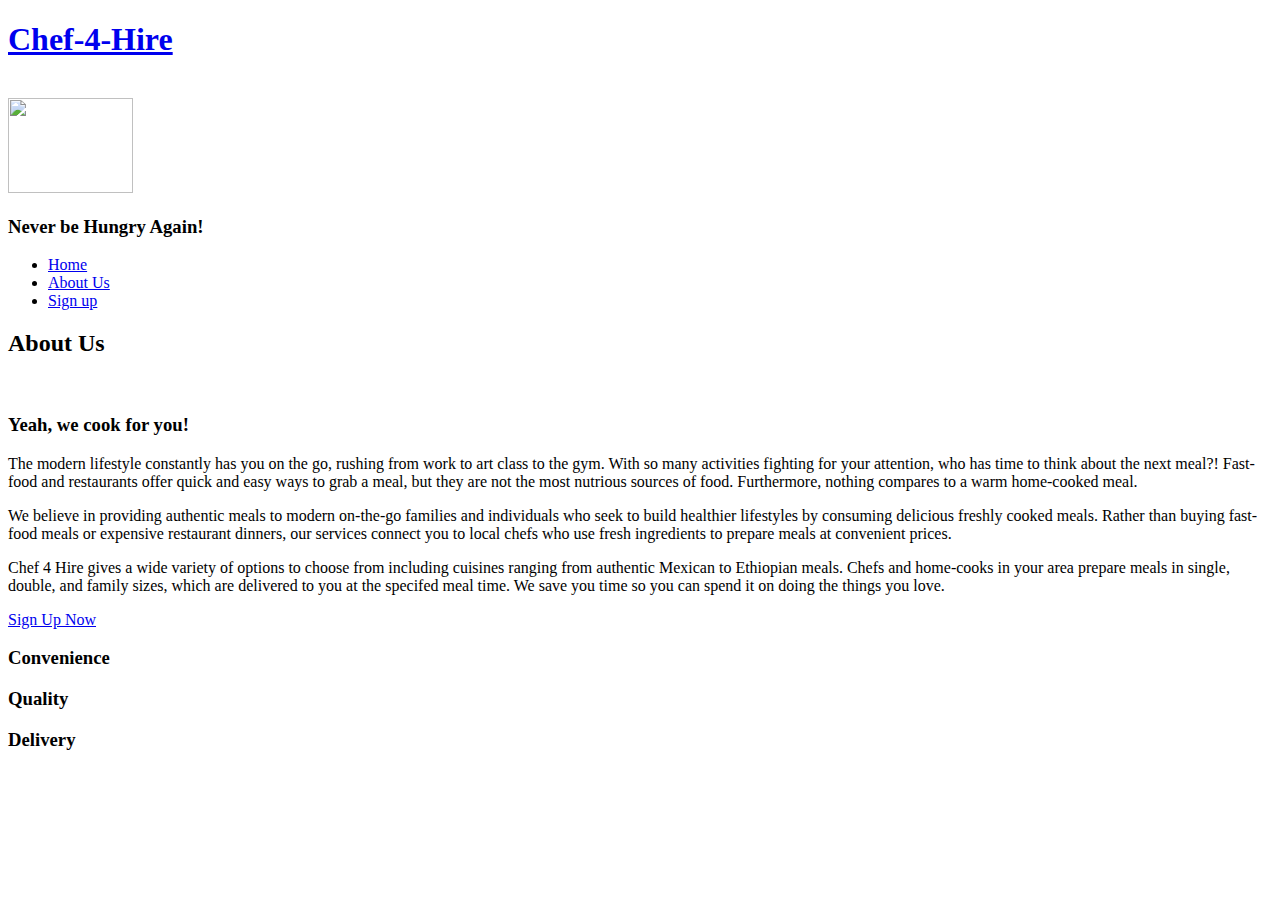
==== Chef4Hire/about.html @ 17914ce5 "added about us" ====
<!DOCTYPE HTML>
<!--
Strongly Typed by HTML5 UP
html5up.net | @ajlkn
Free for personal and commercial use under the CCA 3.0 license (html5up.net/license)
-->
<html>
<head>
	<title>About</title>
	<meta charset="utf-8" />
	<meta name="viewport" content="width=device-width, initial-scale=1" />
	<!--[if lte IE 8]><script src="assets/js/ie/html5shiv.js"></script><![endif]-->
	<link rel="stylesheet" href="assets/css/main.css" />
	<!--[if lte IE 8]><link rel="stylesheet" href="assets/css/ie8.css" /><![endif]-->
</head>
<body class="homepage">
	<div id="page-wrapper">

		<!-- Header -->
		<div id="header-wrapper">
			<div id="header" class="container">

				<!-- Logo -->
				<h1 id="logo"><a href="index.html">Chef-4-Hire</a></h1>
			</br>
				<img src="images/Picture1transparent.jpg" width="125" height="95"></img>
				</br>
				<h3>Never be Hungry Again!</h3>

				<!-- Nav -->
				<nav id="nav">
					<ul>
						<li><a class="icon fa-home" href="index.html"><span>Home</span></a></li>
						<li><a class="icon fa-cog" href="about.html"><span>About Us</span></a></li>
						<li><a class="icon fa-pencil" href='#'><span>Sign up</span></a></li>
					</ul>
				</nav>

			</div>
		</div>
		<!-- Main -->
			<div id="main-wrapper">
				<div id="main" class="container">
					<div id="content">

						<!-- Post -->
							<article class="box post">
								<header>
									<h2>About Us</h2>
								</header>
								<span class="image featured"><img src="images/image7.jpeg" alt="" /></span>
								<h3>Yeah, we cook for you!</h3>
								<p>The modern lifestyle constantly has you on the go, rushing from work to art class to the gym. With so many activities fighting for your attention, who has time to think about the next meal?! Fast-food and restaurants offer quick and easy ways to grab a meal, but they are not the most nutrious sources of food. Furthermore, nothing compares to a warm home-cooked meal.</p>
								<p>We believe in providing authentic meals to modern on-the-go families and individuals who seek to build healthier lifestyles by consuming delicious freshly cooked meals. Rather than buying fast-food meals or expensive restaurant dinners, our services connect you to local chefs who use fresh ingredients to prepare meals at convenient prices.</p>
								<p>Chef 4 Hire gives a wide variety of options to choose from including cuisines ranging from authentic Mexican to
									Ethiopian meals. Chefs and home-cooks in your area prepare meals in single, double, and family sizes, which are delivered to you at the specifed meal time. We save you time so you can spend it on doing the things you love.</p>
							</article>
								<a href="#" align = "center" class="form-button-submit button icon fa-pencil-square-o">Sign Up Now</a>
					</div>
				</div>
			</div>

		<!-- Footer -->
		<div id="copyright" class="container">
			<div class="row">
				<div class="4u 12u(mobile)">

					<!-- Feature -->

						<a  class="image2 featured"><h3 class = "hello">Convenience</h3></a>

					</div>
					<div class="4u 12u(mobile)">

						<!-- Feature -->

							<a  class="image2 featured"><h3 class = "hello">Quality</h3></a>


					</div>
					<div class="4u 12u(mobile)">

						<!-- Feature -->
						<a  class="image2 featured"><h3  class = "hello">Delivery</h3></a>


					</div>
				</div>
		</div>

	</div>




								<!-- Scripts -->
								<script src="assets/js/jquery.min.js"></script>
								<script src="assets/js/jquery.dropotron.min.js"></script>
								<script src="assets/js/skel.min.js"></script>
								<script src="assets/js/skel-viewport.min.js"></script>
								<script src="assets/js/util.js"></script>
								<!--[if lte IE 8]><script src="assets/js/ie/respond.min.js"></script><![endif]-->
								<script src="assets/js/main.js"></script>

							</body>
							</html>
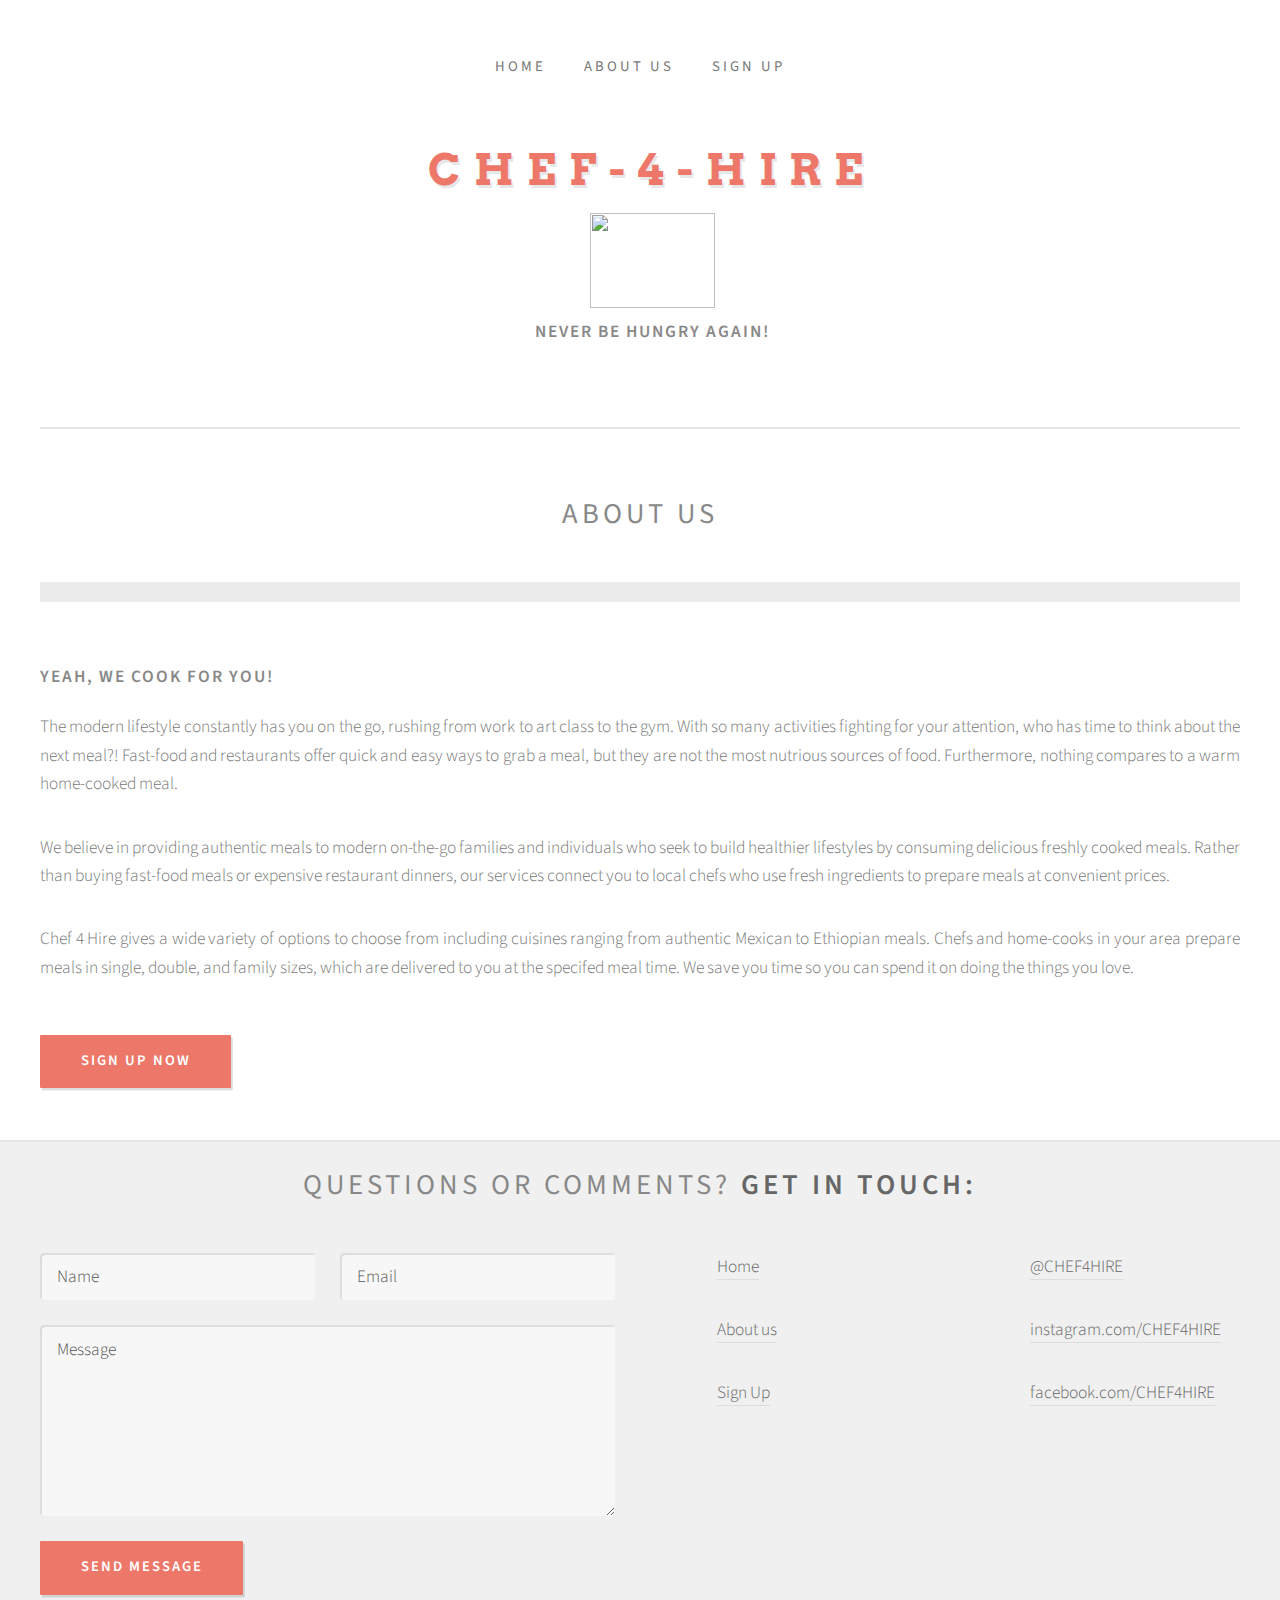
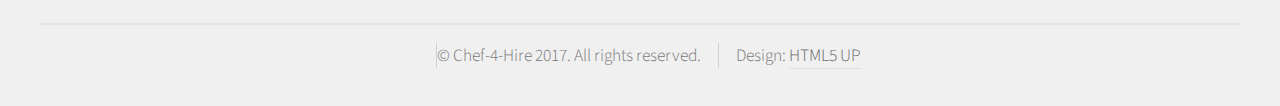
==== commit b0eeeead: "Changes to sign up page" ====
--- a/Chef4Hire/about.html
+++ b/Chef4Hire/about.html
@@ -23,84 +23,128 @@
 				<!-- Logo -->
 				<h1 id="logo"><a href="index.html">Chef-4-Hire</a></h1>
 			</br>
-				<img src="images/Picture1transparent.jpg" width="125" height="95"></img>
-				</br>
-				<h3>Never be Hungry Again!</h3>
+			<img src="images/Picture1transparent.jpg" width="125" height="95"></img>
+		</br>
+		<h3>Never be Hungry Again!</h3>
 
-				<!-- Nav -->
-				<nav id="nav">
-					<ul>
-						<li><a class="icon fa-home" href="index.html"><span>Home</span></a></li>
-						<li><a class="icon fa-cog" href="about.html"><span>About Us</span></a></li>
-						<li><a class="icon fa-pencil" href='#'><span>Sign up</span></a></li>
-					</ul>
-				</nav>
+		<!-- Nav -->
+		<nav id="nav">
+			<ul>
+				<li><a class="icon fa-home" href="index.html"><span>Home</span></a></li>
+				<li><a class="icon fa-users" href="about.html"><span>About Us</span></a></li>
+				<li><a class="icon fa-pencil" href='signup.html'><span>Sign up</span></a></li>
+			</ul>
+		</nav>
 
+	</div>
+</div>
+<!-- Main -->
+<div id="main-wrapper">
+	<div id="main" class="container">
+		<div id="content">
+
+			<!-- Post -->
+			<article class="box post">
+				<header>
+					<h2>About Us</h2>
+				</header>
+				<span class="image featured"><img src="images/image7.jpeg" alt="" /></span>
+				<h3>Yeah, we cook for you!</h3>
+				<p>The modern lifestyle constantly has you on the go, rushing from work to art class to the gym. With so many activities fighting for your attention, who has time to think about the next meal?! Fast-food and restaurants offer quick and easy ways to grab a meal, but they are not the most nutrious sources of food. Furthermore, nothing compares to a warm home-cooked meal.</p>
+				<p>We believe in providing authentic meals to modern on-the-go families and individuals who seek to build healthier lifestyles by consuming delicious freshly cooked meals. Rather than buying fast-food meals or expensive restaurant dinners, our services connect you to local chefs who use fresh ingredients to prepare meals at convenient prices.</p>
+				<p>Chef 4 Hire gives a wide variety of options to choose from including cuisines ranging from authentic Mexican to
+					Ethiopian meals. Chefs and home-cooks in your area prepare meals in single, double, and family sizes, which are delivered to you at the specifed meal time. We save you time so you can spend it on doing the things you love.</p>
+				</article>
+				<a href="signup.html" align = "center" class="form-button-submit button icon fa-pencil-square-o">Sign Up Now</a>
 			</div>
 		</div>
-		<!-- Main -->
-			<div id="main-wrapper">
-				<div id="main" class="container">
-					<div id="content">
+	</div>
+	<div id="footer-wrapper">
+		<div id="footer" class="container">
+			<header>
+				<h2>Questions or comments? <strong>Get in touch:</strong></h2>
+			</header>
+			<div class="row">
+				<div class="6u 12u(mobile)">
+					<section>
+						<form method="post" action="#">
+							<div class="row 50%">
+								<div class="6u 12u(mobile)">
+									<input name="name" placeholder="Name" type="text" />
+								</div>
+								<div class="6u 12u(mobile)">
+									<input name="email" placeholder="Email" type="text" />
+								</div>
+							</div>
+							<div class="row 50%">
+								<div class="12u">
+									<textarea name="message" placeholder="Message"></textarea>
+								</div>
+							</div>
+							<div class="row 50%">
+								<div class="12u">
+									<a href="#" class="form-button-submit button icon fa-envelope">Send Message</a>
+								</div>
+							</div>
+						</form>
+					</section>
+				</div>
+				<div class="6u 12u(mobile)">
+					<section>
 
-						<!-- Post -->
-							<article class="box post">
-								<header>
-									<h2>About Us</h2>
-								</header>
-								<span class="image featured"><img src="images/image7.jpeg" alt="" /></span>
-								<h3>Yeah, we cook for you!</h3>
-								<p>The modern lifestyle constantly has you on the go, rushing from work to art class to the gym. With so many activities fighting for your attention, who has time to think about the next meal?! Fast-food and restaurants offer quick and easy ways to grab a meal, but they are not the most nutrious sources of food. Furthermore, nothing compares to a warm home-cooked meal.</p>
-								<p>We believe in providing authentic meals to modern on-the-go families and individuals who seek to build healthier lifestyles by consuming delicious freshly cooked meals. Rather than buying fast-food meals or expensive restaurant dinners, our services connect you to local chefs who use fresh ingredients to prepare meals at convenient prices.</p>
-								<p>Chef 4 Hire gives a wide variety of options to choose from including cuisines ranging from authentic Mexican to
-									Ethiopian meals. Chefs and home-cooks in your area prepare meals in single, double, and family sizes, which are delivered to you at the specifed meal time. We save you time so you can spend it on doing the things you love.</p>
-							</article>
-								<a href="#" align = "center" class="form-button-submit button icon fa-pencil-square-o">Sign Up Now</a>
-					</div>
+						<div class="row">
+							<div class="6u 12u(mobile)">
+								<ul class="icons">
+									<li class="icon fa-home">
+											<a href="index.html">Home</a>
+									</li>
+									<li class="icon fa-users">
+										<a href="about.html">About us</a>
+									</li>
+									<li class="icon fa-pencil">
+										<a href="#">Sign Up</a>
+									</li>
+								</ul>
+							</div>
+							<div class="6u 12u(mobile)">
+								<ul class="icons">
+									<li class="icon fa-twitter">
+										<a href="#">@CHEF4HIRE</a>
+									</li>
+									<li class="icon fa-instagram">
+										<a href="#">instagram.com/CHEF4HIRE</a>
+									</li>
+
+									<li class="icon fa-facebook">
+										<a href="#">facebook.com/CHEF4HIRE</a>
+									</li>
+								</ul>
+							</div>
+						</div>
+					</section>
 				</div>
 			</div>
-
-		<!-- Footer -->
+		</div>
+	</br>
 		<div id="copyright" class="container">
-			<div class="row">
-				<div class="4u 12u(mobile)">
-
-					<!-- Feature -->
-
-						<a  class="image2 featured"><h3 class = "hello">Convenience</h3></a>
-
-					</div>
-					<div class="4u 12u(mobile)">
-
-						<!-- Feature -->
-
-							<a  class="image2 featured"><h3 class = "hello">Quality</h3></a>
-
-
-					</div>
-					<div class="4u 12u(mobile)">
-
-						<!-- Feature -->
-						<a  class="image2 featured"><h3  class = "hello">Delivery</h3></a>
-
-
-					</div>
-				</div>
+			<ul class="links">
+				<li>&copy; Chef-4-Hire 2017. All rights reserved.</li><li>Design: <a href="http://html5up.net">HTML5 UP</a></li>
+			</ul>
 		</div>
-
 	</div>
+</div>
 
 
 
 
-								<!-- Scripts -->
-								<script src="assets/js/jquery.min.js"></script>
-								<script src="assets/js/jquery.dropotron.min.js"></script>
-								<script src="assets/js/skel.min.js"></script>
-								<script src="assets/js/skel-viewport.min.js"></script>
-								<script src="assets/js/util.js"></script>
-								<!--[if lte IE 8]><script src="assets/js/ie/respond.min.js"></script><![endif]-->
-								<script src="assets/js/main.js"></script>
+<!-- Scripts -->
+<script src="assets/js/jquery.min.js"></script>
+<script src="assets/js/jquery.dropotron.min.js"></script>
+<script src="assets/js/skel.min.js"></script>
+<script src="assets/js/skel-viewport.min.js"></script>
+<script src="assets/js/util.js"></script>
+<!--[if lte IE 8]><script src="assets/js/ie/respond.min.js"></script><![endif]-->
+<script src="assets/js/main.js"></script>
 
-							</body>
-							</html>
+</body>
+</html>
--- a/Chef4Hire/assets/css/main.css
+++ b/Chef4Hire/assets/css/main.css
@@ -0,0 +1,2743 @@
+@import url("font-awesome.min.css");
+@import url("https://fonts.googleapis.com/css?family=Source+Sans+Pro:300,400,600|Arvo:700");
+
+/*
+	Strongly Typed by HTML5 UP
+	html5up.net | @ajlkn
+	Free for personal and commercial use under the CCA 3.0 license (html5up.net/license)
+*/
+
+/* Reset */
+
+	html, body, div, span, applet, object, iframe, h1, h2, h3, h4, h5, h6, p, blockquote, pre, a, abbr, acronym, address, big, cite, code, del, dfn, em, img, ins, kbd, q, s, samp, small, strike, strong, sub, sup, tt, var, b, u, i, center, dl, dt, dd, ol, ul, li, fieldset, form, label, legend, table, caption, tbody, tfoot, thead, tr, th, td, article, aside, canvas, details, embed, figure, figcaption, footer, header, hgroup, menu, nav, output, ruby, section, summary, time, mark, audio, video {
+		margin: 0;
+		padding: 0;
+		border: 0;
+		font-size: 100%;
+		font: inherit;
+		vertical-align: baseline;
+	}
+
+	article, aside, details, figcaption, figure, footer, header, hgroup, menu, nav, section {
+		display: block;
+	}
+
+	body {
+		line-height: 1;
+	}
+
+	ol, ul {
+		list-style: none;
+	}
+
+	blockquote, q {
+		quotes: none;
+	}
+
+/* Box Model */
+
+	*, *:before, *:after {
+		-moz-box-sizing: border-box;
+		-webkit-box-sizing: border-box;
+		box-sizing: border-box;
+	}
+
+/* Containers */
+
+	.container {
+		margin-left: auto;
+		margin-right: auto;
+	}
+
+	.container.\31 25\25 {
+		width: 100%;
+		max-width: 1200px;
+		min-width: 960px;
+	}
+
+	.container.\37 5\25 {
+		width: 720px;
+	}
+
+	.container.\35 0\25 {
+		width: 480px;
+	}
+
+	.container.\32 5\25 {
+		width: 240px;
+	}
+
+	.container {
+		width: 960px;
+	}
+
+	@media screen and (min-width: 737px) {
+
+		.container.\31 25\25 {
+			width: 100%;
+			max-width: 1500px;
+			min-width: 1200px;
+		}
+
+		.container.\37 5\25 {
+			width: 900px;
+		}
+
+		.container.\35 0\25 {
+			width: 600px;
+		}
+
+		.container.\32 5\25 {
+			width: 300px;
+		}
+
+		.container {
+			width: 1200px;
+		}
+
+	}
+
+	@media screen and (min-width: 737px) and (max-width: 1200px) {
+
+		.container.\31 25\25 {
+			width: 100%;
+			max-width: 1200px;
+			min-width: 960px;
+		}
+
+		.container.\37 5\25 {
+			width: 720px;
+		}
+
+		.container.\35 0\25 {
+			width: 480px;
+		}
+
+		.container.\32 5\25 {
+			width: 240px;
+		}
+
+		.container {
+			width: 960px;
+		}
+
+	}
+
+	@media screen and (max-width: 736px) {
+
+		.container.\31 25\25 {
+			width: 100%;
+			max-width: 125%;
+			min-width: 100%;
+		}
+
+		.container.\37 5\25 {
+			width: 75%;
+		}
+
+		.container.\35 0\25 {
+			width: 50%;
+		}
+
+		.container.\32 5\25 {
+			width: 25%;
+		}
+
+		.container {
+			width: 100% !important;
+		}
+
+	}
+
+/* Grid */
+
+	.row {
+		border-bottom: solid 1px transparent;
+		-moz-box-sizing: border-box;
+		-webkit-box-sizing: border-box;
+		box-sizing: border-box;
+	}
+
+	.row > * {
+		float: left;
+		-moz-box-sizing: border-box;
+		-webkit-box-sizing: border-box;
+		box-sizing: border-box;
+	}
+
+	.row:after, .row:before {
+		content: '';
+		display: block;
+		clear: both;
+		height: 0;
+	}
+
+	.row.uniform > * > :first-child {
+		margin-top: 0;
+	}
+
+	.row.uniform > * > :last-child {
+		margin-bottom: 0;
+	}
+
+	.row.\30 \25 > * {
+		padding: 0 0 0 0px;
+	}
+
+	.row.\30 \25 {
+		margin: 0 0 -1px 0px;
+	}
+
+	.row.uniform.\30 \25 > * {
+		padding: 0px 0 0 0px;
+	}
+
+	.row.uniform.\30 \25 {
+		margin: 0px 0 -1px 0px;
+	}
+
+	.row > * {
+		padding: 0 0 0 40px;
+	}
+
+	.row {
+		margin: 0 0 -1px -40px;
+	}
+
+	.row.uniform > * {
+		padding: 40px 0 0 40px;
+	}
+
+	.row.uniform {
+		margin: -40px 0 -1px -40px;
+	}
+
+	.row.\32 00\25 > * {
+		padding: 0 0 0 80px;
+	}
+
+	.row.\32 00\25 {
+		margin: 0 0 -1px -80px;
+	}
+
+	.row.uniform.\32 00\25 > * {
+		padding: 80px 0 0 80px;
+	}
+
+	.row.uniform.\32 00\25 {
+		margin: -80px 0 -1px -80px;
+	}
+
+	.row.\31 50\25 > * {
+		padding: 0 0 0 60px;
+	}
+
+	.row.\31 50\25 {
+		margin: 0 0 -1px -60px;
+	}
+
+	.row.uniform.\31 50\25 > * {
+		padding: 60px 0 0 60px;
+	}
+
+	.row.uniform.\31 50\25 {
+		margin: -60px 0 -1px -60px;
+	}
+
+	.row.\35 0\25 > * {
+		padding: 0 0 0 20px;
+	}
+
+	.row.\35 0\25 {
+		margin: 0 0 -1px -20px;
+	}
+
+	.row.uniform.\35 0\25 > * {
+		padding: 20px 0 0 20px;
+	}
+
+	.row.uniform.\35 0\25 {
+		margin: -20px 0 -1px -20px;
+	}
+
+	.row.\32 5\25 > * {
+		padding: 0 0 0 10px;
+	}
+
+	.row.\32 5\25 {
+		margin: 0 0 -1px -10px;
+	}
+
+	.row.uniform.\32 5\25 > * {
+		padding: 10px 0 0 10px;
+	}
+
+	.row.uniform.\32 5\25 {
+		margin: -10px 0 -1px -10px;
+	}
+
+	.\31 2u, .\31 2u\24 {
+		width: 100%;
+		clear: none;
+		margin-left: 0;
+	}
+
+	.\31 1u, .\31 1u\24 {
+		width: 91.6666666667%;
+		clear: none;
+		margin-left: 0;
+	}
+
+	.\31 0u, .\31 0u\24 {
+		width: 83.3333333333%;
+		clear: none;
+		margin-left: 0;
+	}
+
+	.\39 u, .\39 u\24 {
+		width: 75%;
+		clear: none;
+		margin-left: 0;
+	}
+
+	.\38 u, .\38 u\24 {
+		width: 66.6666666667%;
+		clear: none;
+		margin-left: 0;
+	}
+
+	.\37 u, .\37 u\24 {
+		width: 58.3333333333%;
+		clear: none;
+		margin-left: 0;
+	}
+
+	.\36 u, .\36 u\24 {
+		width: 50%;
+		clear: none;
+		margin-left: 0;
+	}
+
+	.\35 u, .\35 u\24 {
+		width: 41.6666666667%;
+		clear: none;
+		margin-left: 0;
+	}
+
+	.\34 u, .\34 u\24 {
+		width: 33.3333333333%;
+		clear: none;
+		margin-left: 0;
+	}
+
+	.\33 u, .\33 u\24 {
+		width: 25%;
+		clear: none;
+		margin-left: 0;
+	}
+
+	.\32 u, .\32 u\24 {
+		width: 16.6666666667%;
+		clear: none;
+		margin-left: 0;
+	}
+
+	.\31 u, .\31 u\24 {
+		width: 8.3333333333%;
+		clear: none;
+		margin-left: 0;
+	}
+
+	.\31 2u\24 + *,
+	.\31 1u\24 + *,
+	.\31 0u\24 + *,
+	.\39 u\24 + *,
+	.\38 u\24 + *,
+	.\37 u\24 + *,
+	.\36 u\24 + *,
+	.\35 u\24 + *,
+	.\34 u\24 + *,
+	.\33 u\24 + *,
+	.\32 u\24 + *,
+	.\31 u\24 + * {
+		clear: left;
+	}
+
+	.\-11u {
+		margin-left: 91.66667%;
+	}
+
+	.\-10u {
+		margin-left: 83.33333%;
+	}
+
+	.\-9u {
+		margin-left: 75%;
+	}
+
+	.\-8u {
+		margin-left: 66.66667%;
+	}
+
+	.\-7u {
+		margin-left: 58.33333%;
+	}
+
+	.\-6u {
+		margin-left: 50%;
+	}
+
+	.\-5u {
+		margin-left: 41.66667%;
+	}
+
+	.\-4u {
+		margin-left: 33.33333%;
+	}
+
+	.\-3u {
+		margin-left: 25%;
+	}
+
+	.\-2u {
+		margin-left: 16.66667%;
+	}
+
+	.\-1u {
+		margin-left: 8.33333%;
+	}
+
+	@media screen and (min-width: 737px) {
+
+		.row > * {
+			padding: 50px 0 0 50px;
+		}
+
+		.row {
+			margin: -50px 0 -1px -50px;
+		}
+
+		.row.uniform > * {
+			padding: 50px 0 0 50px;
+		}
+
+		.row.uniform {
+			margin: -50px 0 -1px -50px;
+		}
+
+		.row.\32 00\25 > * {
+			padding: 100px 0 0 100px;
+		}
+
+		.row.\32 00\25 {
+			margin: -100px 0 -1px -100px;
+		}
+
+		.row.uniform.\32 00\25 > * {
+			padding: 100px 0 0 100px;
+		}
+
+		.row.uniform.\32 00\25 {
+			margin: -100px 0 -1px -100px;
+		}
+
+		.row.\31 50\25 > * {
+			padding: 75px 0 0 75px;
+		}
+
+		.row.\31 50\25 {
+			margin: -75px 0 -1px -75px;
+		}
+
+		.row.uniform.\31 50\25 > * {
+			padding: 75px 0 0 75px;
+		}
+
+		.row.uniform.\31 50\25 {
+			margin: -75px 0 -1px -75px;
+		}
+
+		.row.\35 0\25 > * {
+			padding: 25px 0 0 25px;
+		}
+
+		.row.\35 0\25 {
+			margin: -25px 0 -1px -25px;
+		}
+
+		.row.uniform.\35 0\25 > * {
+			padding: 25px 0 0 25px;
+		}
+
+		.row.uniform.\35 0\25 {
+			margin: -25px 0 -1px -25px;
+		}
+
+		.row.\32 5\25 > * {
+			padding: 12.5px 0 0 12.5px;
+		}
+
+		.row.\32 5\25 {
+			margin: -12.5px 0 -1px -12.5px;
+		}
+
+		.row.uniform.\32 5\25 > * {
+			padding: 12.5px 0 0 12.5px;
+		}
+
+		.row.uniform.\32 5\25 {
+			margin: -12.5px 0 -1px -12.5px;
+		}
+
+		.\31 2u\28desktop\29, .\31 2u\24\28desktop\29 {
+			width: 100%;
+			clear: none;
+			margin-left: 0;
+		}
+
+		.\31 1u\28desktop\29, .\31 1u\24\28desktop\29 {
+			width: 91.6666666667%;
+			clear: none;
+			margin-left: 0;
+		}
+
+		.\31 0u\28desktop\29, .\31 0u\24\28desktop\29 {
+			width: 83.3333333333%;
+			clear: none;
+			margin-left: 0;
+		}
+
+		.\39 u\28desktop\29, .\39 u\24\28desktop\29 {
+			width: 75%;
+			clear: none;
+			margin-left: 0;
+		}
+
+		.\38 u\28desktop\29, .\38 u\24\28desktop\29 {
+			width: 66.6666666667%;
+			clear: none;
+			margin-left: 0;
+		}
+
+		.\37 u\28desktop\29, .\37 u\24\28desktop\29 {
+			width: 58.3333333333%;
+			clear: none;
+			margin-left: 0;
+		}
+
+		.\36 u\28desktop\29, .\36 u\24\28desktop\29 {
+			width: 50%;
+			clear: none;
+			margin-left: 0;
+		}
+
+		.\35 u\28desktop\29, .\35 u\24\28desktop\29 {
+			width: 41.6666666667%;
+			clear: none;
+			margin-left: 0;
+		}
+
+		.\34 u\28desktop\29, .\34 u\24\28desktop\29 {
+			width: 33.3333333333%;
+			clear: none;
+			margin-left: 0;
+		}
+
+		.\33 u\28desktop\29, .\33 u\24\28desktop\29 {
+			width: 25%;
+			clear: none;
+			margin-left: 0;
+		}
+
+		.\32 u\28desktop\29, .\32 u\24\28desktop\29 {
+			width: 16.6666666667%;
+			clear: none;
+			margin-left: 0;
+		}
+
+		.\31 u\28desktop\29, .\31 u\24\28desktop\29 {
+			width: 8.3333333333%;
+			clear: none;
+			margin-left: 0;
+		}
+
+		.\31 2u\24\28desktop\29 + *,
+		.\31 1u\24\28desktop\29 + *,
+		.\31 0u\24\28desktop\29 + *,
+		.\39 u\24\28desktop\29 + *,
+		.\38 u\24\28desktop\29 + *,
+		.\37 u\24\28desktop\29 + *,
+		.\36 u\24\28desktop\29 + *,
+		.\35 u\24\28desktop\29 + *,
+		.\34 u\24\28desktop\29 + *,
+		.\33 u\24\28desktop\29 + *,
+		.\32 u\24\28desktop\29 + *,
+		.\31 u\24\28desktop\29 + * {
+			clear: left;
+		}
+
+		.\-11u\28desktop\29 {
+			margin-left: 91.66667%;
+		}
+
+		.\-10u\28desktop\29 {
+			margin-left: 83.33333%;
+		}
+
+		.\-9u\28desktop\29 {
+			margin-left: 75%;
+		}
+
+		.\-8u\28desktop\29 {
+			margin-left: 66.66667%;
+		}
+
+		.\-7u\28desktop\29 {
+			margin-left: 58.33333%;
+		}
+
+		.\-6u\28desktop\29 {
+			margin-left: 50%;
+		}
+
+		.\-5u\28desktop\29 {
+			margin-left: 41.66667%;
+		}
+
+		.\-4u\28desktop\29 {
+			margin-left: 33.33333%;
+		}
+
+		.\-3u\28desktop\29 {
+			margin-left: 25%;
+		}
+
+		.\-2u\28desktop\29 {
+			margin-left: 16.66667%;
+		}
+
+		.\-1u\28desktop\29 {
+			margin-left: 8.33333%;
+		}
+
+	}
+
+	@media screen and (min-width: 737px) and (max-width: 1200px) {
+
+		.row > * {
+			padding: 30px 0 0 30px;
+		}
+
+		.row {
+			margin: -30px 0 -1px -30px;
+		}
+
+		.row.uniform > * {
+			padding: 30px 0 0 30px;
+		}
+
+		.row.uniform {
+			margin: -30px 0 -1px -30px;
+		}
+
+		.row.\32 00\25 > * {
+			padding: 60px 0 0 60px;
+		}
+
+		.row.\32 00\25 {
+			margin: -60px 0 -1px -60px;
+		}
+
+		.row.uniform.\32 00\25 > * {
+			padding: 60px 0 0 60px;
+		}
+
+		.row.uniform.\32 00\25 {
+			margin: -60px 0 -1px -60px;
+		}
+
+		.row.\31 50\25 > * {
+			padding: 45px 0 0 45px;
+		}
+
+		.row.\31 50\25 {
+			margin: -45px 0 -1px -45px;
+		}
+
+		.row.uniform.\31 50\25 > * {
+			padding: 45px 0 0 45px;
+		}
+
+		.row.uniform.\31 50\25 {
+			margin: -45px 0 -1px -45px;
+		}
+
+		.row.\35 0\25 > * {
+			padding: 15px 0 0 15px;
+		}
+
+		.row.\35 0\25 {
+			margin: -15px 0 -1px -15px;
+		}
+
+		.row.uniform.\35 0\25 > * {
+			padding: 15px 0 0 15px;
+		}
+
+		.row.uniform.\35 0\25 {
+			margin: -15px 0 -1px -15px;
+		}
+
+		.row.\32 5\25 > * {
+			padding: 7.5px 0 0 7.5px;
+		}
+
+		.row.\32 5\25 {
+			margin: -7.5px 0 -1px -7.5px;
+		}
+
+		.row.uniform.\32 5\25 > * {
+			padding: 7.5px 0 0 7.5px;
+		}
+
+		.row.uniform.\32 5\25 {
+			margin: -7.5px 0 -1px -7.5px;
+		}
+
+		.\31 2u\28tablet\29, .\31 2u\24\28tablet\29 {
+			width: 100%;
+			clear: none;
+			margin-left: 0;
+		}
+
+		.\31 1u\28tablet\29, .\31 1u\24\28tablet\29 {
+			width: 91.6666666667%;
+			clear: none;
+			margin-left: 0;
+		}
+
+		.\31 0u\28tablet\29, .\31 0u\24\28tablet\29 {
+			width: 83.3333333333%;
+			clear: none;
+			margin-left: 0;
+		}
+
+		.\39 u\28tablet\29, .\39 u\24\28tablet\29 {
+			width: 75%;
+			clear: none;
+			margin-left: 0;
+		}
+
+		.\38 u\28tablet\29, .\38 u\24\28tablet\29 {
+			width: 66.6666666667%;
+			clear: none;
+			margin-left: 0;
+		}
+
+		.\37 u\28tablet\29, .\37 u\24\28tablet\29 {
+			width: 58.3333333333%;
+			clear: none;
+			margin-left: 0;
+		}
+
+		.\36 u\28tablet\29, .\36 u\24\28tablet\29 {
+			width: 50%;
+			clear: none;
+			margin-left: 0;
+		}
+
+		.\35 u\28tablet\29, .\35 u\24\28tablet\29 {
+			width: 41.6666666667%;
+			clear: none;
+			margin-left: 0;
+		}
+
+		.\34 u\28tablet\29, .\34 u\24\28tablet\29 {
+			width: 33.3333333333%;
+			clear: none;
+			margin-left: 0;
+		}
+
+		.\33 u\28tablet\29, .\33 u\24\28tablet\29 {
+			width: 25%;
+			clear: none;
+			margin-left: 0;
+		}
+
+		.\32 u\28tablet\29, .\32 u\24\28tablet\29 {
+			width: 16.6666666667%;
+			clear: none;
+			margin-left: 0;
+		}
+
+		.\31 u\28tablet\29, .\31 u\24\28tablet\29 {
+			width: 8.3333333333%;
+			clear: none;
+			margin-left: 0;
+		}
+
+		.\31 2u\24\28tablet\29 + *,
+		.\31 1u\24\28tablet\29 + *,
+		.\31 0u\24\28tablet\29 + *,
+		.\39 u\24\28tablet\29 + *,
+		.\38 u\24\28tablet\29 + *,
+		.\37 u\24\28tablet\29 + *,
+		.\36 u\24\28tablet\29 + *,
+		.\35 u\24\28tablet\29 + *,
+		.\34 u\24\28tablet\29 + *,
+		.\33 u\24\28tablet\29 + *,
+		.\32 u\24\28tablet\29 + *,
+		.\31 u\24\28tablet\29 + * {
+			clear: left;
+		}
+
+		.\-11u\28tablet\29 {
+			margin-left: 91.66667%;
+		}
+
+		.\-10u\28tablet\29 {
+			margin-left: 83.33333%;
+		}
+
+		.\-9u\28tablet\29 {
+			margin-left: 75%;
+		}
+
+		.\-8u\28tablet\29 {
+			margin-left: 66.66667%;
+		}
+
+		.\-7u\28tablet\29 {
+			margin-left: 58.33333%;
+		}
+
+		.\-6u\28tablet\29 {
+			margin-left: 50%;
+		}
+
+		.\-5u\28tablet\29 {
+			margin-left: 41.66667%;
+		}
+
+		.\-4u\28tablet\29 {
+			margin-left: 33.33333%;
+		}
+
+		.\-3u\28tablet\29 {
+			margin-left: 25%;
+		}
+
+		.\-2u\28tablet\29 {
+			margin-left: 16.66667%;
+		}
+
+		.\-1u\28tablet\29 {
+			margin-left: 8.33333%;
+		}
+
+	}
+
+	@media screen and (max-width: 736px) {
+
+		.row > * {
+			padding: 20px 0 0 20px;
+		}
+
+		.row {
+			margin: -20px 0 -1px -20px;
+		}
+
+		.row.uniform > * {
+			padding: 20px 0 0 20px;
+		}
+
+		.row.uniform {
+			margin: -20px 0 -1px -20px;
+		}
+
+		.row.\32 00\25 > * {
+			padding: 40px 0 0 40px;
+		}
+
+		.row.\32 00\25 {
+			margin: -40px 0 -1px -40px;
+		}
+
+		.row.uniform.\32 00\25 > * {
+			padding: 40px 0 0 40px;
+		}
+
+		.row.uniform.\32 00\25 {
+			margin: -40px 0 -1px -40px;
+		}
+
+		.row.\31 50\25 > * {
+			padding: 30px 0 0 30px;
+		}
+
+		.row.\31 50\25 {
+			margin: -30px 0 -1px -30px;
+		}
+
+		.row.uniform.\31 50\25 > * {
+			padding: 30px 0 0 30px;
+		}
+
+		.row.uniform.\31 50\25 {
+			margin: -30px 0 -1px -30px;
+		}
+
+		.row.\35 0\25 > * {
+			padding: 10px 0 0 10px;
+		}
+
+		.row.\35 0\25 {
+			margin: -10px 0 -1px -10px;
+		}
+
+		.row.uniform.\35 0\25 > * {
+			padding: 10px 0 0 10px;
+		}
+
+		.row.uniform.\35 0\25 {
+			margin: -10px 0 -1px -10px;
+		}
+
+		.row.\32 5\25 > * {
+			padding: 5px 0 0 5px;
+		}
+
+		.row.\32 5\25 {
+			margin: -5px 0 -1px -5px;
+		}
+
+		.row.uniform.\32 5\25 > * {
+			padding: 5px 0 0 5px;
+		}
+
+		.row.uniform.\32 5\25 {
+			margin: -5px 0 -1px -5px;
+		}
+
+		.\31 2u\28mobile\29, .\31 2u\24\28mobile\29 {
+			width: 100%;
+			clear: none;
+			margin-left: 0;
+		}
+
+		.\31 1u\28mobile\29, .\31 1u\24\28mobile\29 {
+			width: 91.6666666667%;
+			clear: none;
+			margin-left: 0;
+		}
+
+		.\31 0u\28mobile\29, .\31 0u\24\28mobile\29 {
+			width: 83.3333333333%;
+			clear: none;
+			margin-left: 0;
+		}
+
+		.\39 u\28mobile\29, .\39 u\24\28mobile\29 {
+			width: 75%;
+			clear: none;
+			margin-left: 0;
+		}
+
+		.\38 u\28mobile\29, .\38 u\24\28mobile\29 {
+			width: 66.6666666667%;
+			clear: none;
+			margin-left: 0;
+		}
+
+		.\37 u\28mobile\29, .\37 u\24\28mobile\29 {
+			width: 58.3333333333%;
+			clear: none;
+			margin-left: 0;
+		}
+
+		.\36 u\28mobile\29, .\36 u\24\28mobile\29 {
+			width: 50%;
+			clear: none;
+			margin-left: 0;
+		}
+
+		.\35 u\28mobile\29, .\35 u\24\28mobile\29 {
+			width: 41.6666666667%;
+			clear: none;
+			margin-left: 0;
+		}
+
+		.\34 u\28mobile\29, .\34 u\24\28mobile\29 {
+			width: 33.3333333333%;
+			clear: none;
+			margin-left: 0;
+		}
+
+		.\33 u\28mobile\29, .\33 u\24\28mobile\29 {
+			width: 25%;
+			clear: none;
+			margin-left: 0;
+		}
+
+		.\32 u\28mobile\29, .\32 u\24\28mobile\29 {
+			width: 16.6666666667%;
+			clear: none;
+			margin-left: 0;
+		}
+
+		.\31 u\28mobile\29, .\31 u\24\28mobile\29 {
+			width: 8.3333333333%;
+			clear: none;
+			margin-left: 0;
+		}
+
+		.\31 2u\24\28mobile\29 + *,
+		.\31 1u\24\28mobile\29 + *,
+		.\31 0u\24\28mobile\29 + *,
+		.\39 u\24\28mobile\29 + *,
+		.\38 u\24\28mobile\29 + *,
+		.\37 u\24\28mobile\29 + *,
+		.\36 u\24\28mobile\29 + *,
+		.\35 u\24\28mobile\29 + *,
+		.\34 u\24\28mobile\29 + *,
+		.\33 u\24\28mobile\29 + *,
+		.\32 u\24\28mobile\29 + *,
+		.\31 u\24\28mobile\29 + * {
+			clear: left;
+		}
+
+		.\-11u\28mobile\29 {
+			margin-left: 91.66667%;
+		}
+
+		.\-10u\28mobile\29 {
+			margin-left: 83.33333%;
+		}
+
+		.\-9u\28mobile\29 {
+			margin-left: 75%;
+		}
+
+		.\-8u\28mobile\29 {
+			margin-left: 66.66667%;
+		}
+
+		.\-7u\28mobile\29 {
+			margin-left: 58.33333%;
+		}
+
+		.\-6u\28mobile\29 {
+			margin-left: 50%;
+		}
+
+		.\-5u\28mobile\29 {
+			margin-left: 41.66667%;
+		}
+
+		.\-4u\28mobile\29 {
+			margin-left: 33.33333%;
+		}
+
+		.\-3u\28mobile\29 {
+			margin-left: 25%;
+		}
+
+		.\-2u\28mobile\29 {
+			margin-left: 16.66667%;
+		}
+
+		.\-1u\28mobile\29 {
+			margin-left: 8.33333%;
+		}
+
+	}
+
+/* Basic */
+
+	body {
+		background: #f0f0f0;
+		font-family: 'Source Sans Pro';
+		font-weight: 300;
+		color: #777;
+	}
+
+		body.is-loading * {
+			-moz-transition: none !important;
+			-webkit-transition: none !important;
+			-ms-transition: none !important;
+			transition: none !important;
+			-moz-animation: none !important;
+			-webkit-animation: none !important;
+			-ms-animation: none !important;
+			animation: none !important;
+		}
+
+	input, textarea, select {
+		font-family: 'Source Sans Pro';
+		font-weight: 300;
+		color: #777;
+	}
+
+	h1, h2, h3, h4, h5, h6 {
+		font-weight: 600;
+		text-transform: uppercase;
+		color: #888;
+	}
+
+	h1 a, h2 a, h3 a, h4 a, h5 a, h6 a {
+		color: inherit;
+		text-decoration: none;
+		border: 0;
+	}
+
+	a {
+		-moz-transition: color 0.25s ease-in-out, border-bottom-color 0.25s ease-in-out;
+		-webkit-transition: color 0.25s ease-in-out, border-bottom-color 0.25s ease-in-out;
+		-ms-transition: color 0.25s ease-in-out, border-bottom-color 0.25s ease-in-out;
+		transition: color 0.25s ease-in-out, border-bottom-color 0.25s ease-in-out;
+		color: #666;
+		text-decoration: none;
+		border-bottom: solid 1px #ddd;
+	}
+
+		a strong {
+			-moz-transition: color 0.25s ease-in-out, border-bottom-color 0.25s ease-in-out;
+			-webkit-transition: color 0.25s ease-in-out, border-bottom-color 0.25s ease-in-out;
+			-ms-transition: color 0.25s ease-in-out, border-bottom-color 0.25s ease-in-out;
+			transition: color 0.25s ease-in-out, border-bottom-color 0.25s ease-in-out;
+		}
+
+		a:hover {
+			color: #ed786a;
+			border-bottom-color: rgba(255, 255, 255, 0);
+		}
+
+			a:hover strong {
+				color: #ed786a;
+			}
+
+	strong, b {
+		font-weight: 600;
+		color: #666;
+	}
+
+	em, i {
+		font-style: italic;
+	}
+
+	sub {
+		position: relative;
+		top: 0.5em;
+		font-size: 0.8em;
+	}
+
+	sup {
+		position: relative;
+		top: -0.5em;
+		font-size: 0.8em;
+	}
+
+	hr {
+		border: 0;
+		border-top: solid 1px #ddd;
+	}
+
+	blockquote {
+		border-left: solid 0.5em #ddd;
+		padding: 1em 0 1em 2em;
+		font-style: italic;
+	}
+
+	p {
+		text-align: justify;
+		margin-bottom: 2em;
+	}
+
+	ul, ol, dl, table, blockquote {
+		margin-bottom: 2em;
+	}
+
+	br.clear {
+		clear: both;
+	}
+
+/* Sections/Article */
+
+	section, article {
+		margin-bottom: 3em;
+	}
+
+	section > :last-child,
+	article > :last-child,
+	section:last-child,
+	article:last-child {
+		margin-bottom: 0;
+	}
+
+/* Image */
+
+	.image {
+		-moz-transition: opacity 0.25s ease-in-out;
+		-webkit-transition: opacity 0.25s ease-in-out;
+		-ms-transition: opacity 0.25s ease-in-out;
+		transition: opacity 0.25s ease-in-out;
+		display: inline-block;
+		border: solid 10px #ebebeb !important;
+		width:1250px;
+	}
+	.image2 {
+		-moz-transition: opacity 0.25s ease-in-out;
+		-webkit-transition: opacity 0.25s ease-in-out;
+		-ms-transition: opacity 0.25s ease-in-out;
+		transition: opacity 0.25s ease-in-out;
+		display: inline-block;
+		padding: 15px 0 0 0;
+		border: solid 3px #ed786a !important;
+		width:1250px;
+	}
+		.image:hover {
+			opacity: 0.9;
+		}
+
+		.image img {
+			display: block;
+			width: 100%;
+		}
+
+		.image.fit {
+			display: block;
+			width: 100%;
+		}
+
+		.image.featured {
+			display: block;
+			width: 100%;
+			margin: 0 0 3.5em 0;
+		}
+		.image2.featured {
+			display: block;
+			width: 100%;
+			margin: 0 0 3.5em 0;
+		}
+		.image.left {
+			float: left;
+			margin: 0 1.5em 1.5em 0;
+			position: relative;
+			top: 0.5em;
+		}
+
+		.image.centered {
+			display: block;
+			margin: 0 0 2em 0;
+		}
+
+			.image.centered img {
+				margin: 0 auto;
+				width: auto;
+			}
+
+/* List */
+
+	ul.default {
+		list-style: disc;
+		margin-left: 1em;
+	}
+
+		ul.default li {
+			padding-left: 0.5em;
+			margin: 0.75em 0 0.75em 0;
+		}
+
+			ul.default li:first-child {
+				margin-top: 0;
+			}
+
+	ul.links {
+		list-style: decimal;
+		margin-left: 1em;
+	}
+
+		ul.links li {
+			display: inline;
+			border-left: solid 1px #d0d0d0;
+			padding-left: 1em;
+			margin-left: 1em;
+		}
+
+			ul.links li:first-child {
+				margin-left: 0;
+				padding-left: 0;
+			}
+
+	ul.actions {
+		margin-top: 2.5em;
+		clear: both;
+	}
+
+	ul.divided li {
+		border-top: solid 2px #e5e5e5;
+	}
+
+		ul.divided li:first-child {
+			border-top: 0;
+			margin-top: 0;
+			padding-top: 0;
+		}
+
+	ul.icons > li {
+		position: relative;
+		padding: 2em 0 0 3em;
+	}
+
+		ul.icons > li:before {
+			position: absolute;
+			left: 0;
+			top: 2em;
+			display: block;
+			background: #878787;
+			color: #e4e4e4;
+			width: 1.65em;
+			height: 1.65em;
+			border-radius: 1.65em;
+			line-height: 1.65em;
+			text-align: center;
+			box-shadow: 0.125em 0.175em 0 0 rgba(0, 0, 0, 0.125);
+		}
+
+		ul.icons > li:first-child {
+			padding-top: 0;
+		}
+
+			ul.icons > li:first-child:before {
+				top: 0;
+			}
+
+	ol.default {
+		list-style: decimal;
+		margin-left: 1em;
+	}
+
+		ol.default li {
+			padding-left: 0.5em;
+			margin: 0.75em 0 0.75em 0;
+		}
+
+			ol.default li:first-child {
+				margin-top: 0;
+			}
+
+/* Form */
+
+	form label {
+		font-weight: 600;
+		text-transform: uppercase;
+		color: #888;
+		display: block;
+		margin: 0 0 1em 0;
+	}
+
+	form input[type="text"],
+	form input[type="email"]
+	input[type="password"],
+	form select,
+	form textarea {
+		-moz-transition: background-color 0.25s ease-in-out;
+		-webkit-transition: background-color 0.25s ease-in-out;
+		-ms-transition: background-color 0.25s ease-in-out;
+		transition: background-color 0.25s ease-in-out;
+		-webkit-appearance: none;
+		display: block;
+		border: 0;
+		background: #e8e8e8;
+		width: 100%;
+		box-shadow: inset 2px 2px 0px 0px rgba(0, 0, 0, 0.1);
+		border-radius: 4px;
+		line-height: 1.25em;
+		padding: 0.75em 1em 0.75em 1em;
+	}
+
+		form input[type="text"]:focus,
+		form input[type="email"]
+		input[type="password"]:focus,
+		form select:focus,
+		form textarea:focus {
+			background: #f0f0f0;
+		}
+
+	form textarea {
+		min-height: 11em;
+	}
+
+	form .formerize-placeholder {
+		color: #555 !important;
+	}
+
+	form ::-webkit-input-placeholder {
+		color: #555 !important;
+		line-height: 1.35em;
+	}
+
+	form :-moz-placeholder {
+		color: #555 !important;
+	}
+
+	form ::-moz-placeholder {
+		color: #555 !important;
+	}
+
+	form :-ms-input-placeholder {
+		color: #555 !important;
+	}
+
+	form ::-moz-focus-inner {
+		border: 0;
+	}
+
+/* Table */
+
+	table {
+		width: 100%;
+	}
+
+		table.default {
+			width: 100%;
+		}
+
+			table.default tbody tr {
+				border-top: solid 1px #E5E5E5;
+			}
+
+				table.default tbody tr:first-child {
+					border-top: 0;
+				}
+
+			table.default td {
+				padding: 0.75em 1em 0.75em 1em;
+			}
+
+			table.default th {
+				text-align: left;
+				font-weight: bold;
+				padding: 0.75em 1em 0.75em 1em;
+			}
+
+			table.default thead {
+				background: #878787;
+				color: #fff;
+				font-weight: 400;
+				text-transform: uppercase;
+				border: 0;
+				box-shadow: 0.125em 0.175em 0 0 rgba(0, 0, 0, 0.125);
+			}
+
+			table.default tfoot {
+				background: #F0F0F0;
+				border-top: solid 2px #E5E5E5;
+			}
+
+/* Button */
+
+	input[type="button"],
+	input[type="submit"],
+	input[type="reset"],
+	button,
+	.button {
+		-moz-transition: all 0.25s ease-in-out;
+		-webkit-transition: all 0.25s ease-in-out;
+		-ms-transition: all 0.25s ease-in-out;
+		transition: all 0.25s ease-in-out;
+		-webkit-appearance: none;
+		position: relative;
+		display: inline-block;
+		background: #ed786a;
+		color: #fff !important;
+		text-transform: uppercase;
+		border-radius: 1px;
+		border: 0;
+		outline: 0;
+		font-size: 1em;
+		box-shadow: 0.125em 0.175em 0 0 rgba(0, 0, 0, 0.125);
+		font-weight: 600;
+		text-align: center;
+	}
+
+		input[type="button"].icon:before,
+		input[type="submit"].icon:before,
+		input[type="reset"].icon:before,
+		button.icon:before,
+		.button.icon:before {
+			position: relative;
+			padding-right: 0.75em;
+			opacity: 0.5;
+			top: 0.05em;
+		}
+
+		input[type="button"]:hover,
+		input[type="submit"]:hover,
+		input[type="reset"]:hover,
+		button:hover,
+		.button:hover {
+			background: #fd887a;
+		}
+
+		input[type="button"]:active,
+		input[type="submit"]:active,
+		input[type="reset"]:active,
+		button:active,
+		.button:active {
+			background: #ed786a;
+		}
+
+		input[type="button"].alt,
+		input[type="submit"].alt,
+		input[type="reset"].alt,
+		button.alt,
+		.button.alt {
+			background: #878787;
+		}
+
+			input[type="button"].alt:hover,
+			input[type="submit"].alt:hover,
+			input[type="reset"].alt:hover,
+			button.alt:hover,
+			.button.alt:hover {
+				background: #979797;
+			}
+
+			input[type="button"].alt:active,
+			input[type="submit"].alt:active,
+			input[type="reset"].alt:active,
+			button.alt:active,
+			.button.alt:active {
+				background: #878787;
+			}
+
+/* Box */
+
+	.box .excerpt .date {
+		background: #878787;
+		color: #fff;
+		font-weight: 400;
+		text-transform: uppercase;
+		border-radius: 4px;
+		border: 0;
+		box-shadow: 0.125em 0.175em 0 0 rgba(0, 0, 0, 0.125);
+	}
+
+/* Icons */
+
+	.icon {
+		position: relative;
+		text-decoration: none;
+	}
+
+		.icon:before {
+			-moz-osx-font-smoothing: grayscale;
+			-webkit-font-smoothing: antialiased;
+			font-family: FontAwesome;
+			font-style: normal;
+			font-weight: normal;
+			text-transform: none !important;
+		}
+
+		.icon > .label {
+			display: none;
+		}
+
+/* Wrappers */
+
+	#header-wrapper {
+		position: relative;
+		background: #fff;
+		text-align: center;
+
+	}
+
+		#header-wrapper p {
+			text-align: center;
+		}
+
+	#banner-wrapper {
+		position: relative;
+		overflow: hidden;
+		background: #fff;
+		color: #fff;
+		text-align: center;
+		border-top: solid 2px #e5e5e5;
+		border-bottom: solid 2px #e5e5e5;
+
+		box-shadow: inset 0px -8px 0px 0px #fff, inset 0px -10px 0px 0px #e5e5e5, inset 0px 8px 0px 0px #fff, inset 0px 10px 0px 0px #e5e5e5;
+	}
+
+		#banner-wrapper .inner {
+			background: url("../../images/banner.jpg");
+			background-size: cover;
+		}
+
+		#banner-wrapper p {
+			text-align: center;
+		}
+
+	#features-wrapper {
+		position: relative;
+		overflow: hidden;
+		background: #fff;
+		text-align: center;
+	}
+	#features-wrapper3 {
+		position: relative;
+		overflow: hidden;
+		background: #fff;
+		text-align: center;
+	}
+	#features-wrapper4 {
+		position: relative;
+		/*overflow: hidden;*/
+		background: #fff;
+		text-align: center;
+	}
+		#features-wrapper p {
+			text-align: center;
+		}
+
+		#features-wrapper .actions {
+			margin-top: 1.25em;
+		}
+		#features-wrapper3 .actions {
+			margin-top: 10em;
+		}
+		#features-wrapper4 .actions {
+			margin-top: 1000em;
+		}
+		#features-wrapper2 {
+			position: relative;
+			overflow: hidden;
+			background: #fff;
+			text-align: center;
+		}
+
+			#features-wrapper2 p {
+				text-align: center;
+			}
+
+			#features-wrapper2 .actions {
+				margin-top: 1.25em;
+			}
+
+	#main-wrapper {
+		position: relative;
+		overflow: hidden;
+		background: #fff;
+	}
+
+	#footer-wrapper {
+		position: relative;
+		overflow: hidden;
+		border-top: solid 2px #e5e5e5;
+		background: #f0f0f0;
+	}
+
+		#footer-wrapper form input[type="text"],
+		#footer-wrapper form input[type="email"],
+		#footer-wrapper form input[type="password"],
+		#footer-wrapper form select,
+		#footer-wrapper form textarea {
+			background: #f7f7f7;
+		}
+
+			#footer-wrapper form input[type="text"]:focus,
+			#footer-wrapper form input[type="email"]:focus,
+			#footer-wrapper form input[type="password"]:focus,
+			#footer-wrapper form select:focus,
+			#footer-wrapper form textarea:focus {
+				background: #fff;
+			}
+
+		#footer-wrapper h2 {
+			text-align: center;
+		}
+
+/* Header */
+
+	#header {
+		position: relative;
+		box-shadow: inset 0px -8px 0px 0px #fff, inset 0px -10px 0px 0px #e5e5e5;
+	}
+
+		#header h1 {
+			font-family: 'Arvo';
+			font-weight: 600;
+			font-size: 1em;
+			color: #ed786a;
+			text-shadow: 0.05em 0.075em 0 rgba(0, 0, 0, 0.1);
+		}
+
+			#header h1 a {
+				border: 0;
+			}
+
+		#header p {
+			text-transform: uppercase;
+			font-weight: 400;
+			color: #888;
+		}
+
+/* Nav */
+
+	#nav {
+		cursor: default;
+	}
+
+		#nav > ul > li > a {
+			border: 0;
+			text-decoration: none;
+			text-transform: uppercase;
+			font-weight: 400;
+			color: #777;
+			outline: 0;
+		}
+
+			#nav > ul > li > a:before {
+				display: inline-block;
+				background: #878787;
+				color: #e4e4e4;
+				width: 1.65em;
+				height: 1.65em;
+				border-radius: 1.65em;
+				line-height: 1.65em;
+				text-align: center;
+				box-shadow: 0.125em 0.175em 0 0 rgba(0, 0, 0, 0.125);
+				margin-right: 0.75em;
+				-moz-transition: color 0.25s ease-in-out, background 0.25s ease-in-out;
+				-webkit-transition: color 0.25s ease-in-out, background 0.25s ease-in-out;
+				-o-transition: color 0.25s ease-in-out, background 0.25s ease-in-out;
+				-ms-transition: color 0.25s ease-in-out, background 0.25s ease-in-out;
+				transition: color 0.25s ease-in-out, background 0.25s ease-in-out;
+			}
+
+			#nav > ul > li > a > span {
+				-moz-transition: color 0.25s ease-in-out;
+				-webkit-transition: color 0.25s ease-in-out;
+				-o-transition: color 0.25s ease-in-out;
+				-ms-transition: color 0.25s ease-in-out;
+				transition: color 0.25s ease-in-out;
+			}
+
+		#nav > ul > li.active > a:before, #nav > ul > li:hover > a:before {
+			background: #ED786A;
+			color: #fff;
+		}
+
+		#nav > ul > li.active > a > span, #nav > ul > li:hover > a > span {
+			color: #ED786A;
+		}
+
+/* Features */
+
+/* Banner */
+
+	#banner {
+		position: relative;
+		text-transform: uppercase;
+	}
+
+		#banner p {
+			font-weight: 400;
+		}
+
+		#banner strong {
+			color: inherit;
+		}
+
+/* Content */
+
+	#content > section,
+	#content > article {
+		border-top: solid 2px #e5e5e5;
+		box-shadow: inset 0px 8px 0px 0px #fff, inset 0px 10px 0px 0px #e5e5e5;
+	}
+
+		#content > section:first-child,
+		#content > article:first-child {
+			border-top: 0;
+			box-shadow: none;
+		}
+
+/* Sidebar */
+
+	#sidebar > section,
+	#sidebar > article {
+		border-top: solid 2px #e5e5e5;
+		box-shadow: inset 0px 8px 0px 0px #fff, inset 0px 10px 0px 0px #e5e5e5;
+	}
+
+		#sidebar > section:first-child,
+		#sidebar > article:first-child {
+			border-top: 0;
+			box-shadow: none;
+		}
+
+/* Copyright */
+
+	#copyright {
+		border-top: solid 2px #e5e5e5;
+		text-align: center;
+	}
+
+/* Desktop */
+
+	@media screen and (min-width: 737px) {
+
+		/* Basic */
+
+			body, input, textarea, select {
+				line-height: 1.65em;
+				font-size: 13pt;
+			}
+
+			h2 {
+				font-size: 1.65em;
+				font-weight: 400;
+				letter-spacing: 4px;
+				margin: 0 0 1.5em 0;
+				line-height: 1.75em;
+				text-align: center;
+			}
+
+			h3 {
+				font-size: 1em;
+				letter-spacing: 2px;
+				margin: 0 0 1.25em 0;
+			}
+			h3.hello {
+				font-size: 16px;
+				letter-spacing: 2px;
+				margin: 0 0 1.25em 0;
+				font-family: 'Arvo'
+			}
+		/* Table */
+
+			table.default thead {
+				font-size: 0.85em;
+				letter-spacing: 2px;
+			}
+
+		/* Button */
+
+			input[type="button"],
+			input[type="submit"],
+			input[type="reset"],
+			button,
+			.button {
+				font-size: 0.85em;
+				letter-spacing: 2px;
+				padding: 0.85em 2.75em 0.85em 2.75em;
+				text-align: center;
+			}
+
+		/* List */
+
+			ul.actions li {
+				display: inline-block;
+				margin-left: 1em;
+			}
+
+				ul.actions li:first-child {
+					margin-left: 0;
+				}
+
+			ul.divided li {
+				margin: 2.5em 0 0 0;
+				padding: 2.5em 0 0 0;
+			}
+
+		/* Box */
+
+			.no-sidebar .box .post > header {
+				text-align: center;
+			}
+
+			.box.excerpt .date {
+				display: inline-block;
+				font-size: 0.85em;
+				letter-spacing: 2px;
+				padding: 0.25em 1em 0.25em 1em;
+				margin: 0 0 2.5em 0;
+			}
+
+		/* Wrappers */
+
+			#features-wrapper {
+				padding: 3em 0 3em 0;
+			}
+			#features-wrapper2 {
+				padding: 3em 0 3em 0;
+			}
+			#features-wrapper3 {
+				padding: 2.0em 0 2.0em 0;
+			}
+			#features-wrapper4 {
+				padding: 20.0em 0 20.0em 0;
+			}
+			#banner-wrapper {
+				padding: 3em 0 3em 0;
+			}
+
+			#main-wrapper {
+				padding: 3em 0 3em 0;
+			}
+
+			#footer-wrapper {
+				padding: 1em 0 0em 0em;
+			}
+
+		/* Header */
+
+			#header {
+				padding: 9em 0 4em 1.4em;
+			}
+
+				#header h1 {
+					font-size: 2.5em;
+					letter-spacing: 13px;
+				}
+
+				#header p {
+					margin: 2.5em 0 0 0;
+					font-size: 0.85em;
+					letter-spacing: 3px;
+				}
+
+		/* Nav */
+
+			#nav {
+				position: absolute;
+				top: 3em;
+				left: 0;
+				width: 100%;
+			}
+
+				#nav > ul > li {
+					display: inline-block;
+					padding-right: 2em;
+				}
+
+					#nav > ul > li:last-child {
+						padding-right: 0;
+					}
+
+					#nav > ul > li > a {
+						display: block;
+					}
+
+						#nav > ul > li > a > span {
+							font-size: 0.85em;
+							letter-spacing: 3px;
+						}
+
+					#nav > ul > li > ul {
+						display: none;
+					}
+
+			.dropotron {
+				text-align: left;
+				border: solid 1px #e5e5e5;
+				border-radius: 4px;
+				background: #fff;
+				background: rgba(255, 255, 255, 0.965);
+				box-shadow: 0px 2px 2px 0px rgba(0, 0, 0, 0.1);
+				padding: 0.75em 0 0.5em 0;
+				min-width: 12em;
+				margin-top: calc(-0.5em + 1px);
+				margin-left: -2px;
+			}
+
+				.dropotron.level-0 {
+					margin-top: 1.5em;
+					margin-left: -1em;
+				}
+
+					.dropotron.level-0:after {
+						content: '';
+						display: block;
+						position: absolute;
+						left: 1.25em;
+						top: calc(-0.75em + 1px);
+						border-left: solid 0.75em rgba(255, 255, 255, 0);
+						border-right: solid 0.75em rgba(255, 255, 255, 0);
+						border-bottom: solid 0.75em #fff;
+					}
+
+					.dropotron.level-0:before {
+						content: '';
+						display: block;
+						position: absolute;
+						left: 1.25em;
+						top: -0.75em;
+						border-left: solid 0.75em rgba(255, 255, 255, 0);
+						border-right: solid 0.75em rgba(255, 255, 255, 0);
+						border-bottom: solid 0.75em #ccc;
+					}
+
+				.dropotron span, .dropotron a {
+					display: block;
+					padding: 0.3em 1em 0.3em 1em;
+					border: 0;
+					border-top: solid 1px #f0f0f0;
+					outline: 0;
+				}
+
+				.dropotron li:first-child > span, .dropotron li:first-child > a {
+					border-top: 0;
+					padding-top: 0;
+				}
+
+				.dropotron li:hover > span, .dropotron li:hover > a {
+					-moz-transition: color 0.25s ease-in-out, border-bottom-color 0.25s ease-in-out;
+					-webkit-transition: color 0.25s ease-in-out, border-bottom-color 0.25s ease-in-out;
+					-ms-transition: color 0.25s ease-in-out, border-bottom-color 0.25s ease-in-out;
+					transition: color 0.25s ease-in-out, border-bottom-color 0.25s ease-in-out;
+					color: #ed786a;
+				}
+
+		/* Banner */
+
+			#banner {
+				padding: 10em 0 10em 0;
+			}
+
+				#banner p {
+					font-size: 2em;
+					line-height: 1.5em;
+					letter-spacing: 4px;
+				}
+
+				#banner:before, #banner:after {
+					content: '';
+					display: block;
+					position: absolute;
+					top: 50%;
+					width: 35px;
+					height: 141px;
+					margin-top: -70px;
+					background: url("images/bracket.svg");
+					opacity: 0.15;
+				}
+
+				#banner:before {
+					left: 0;
+				}
+
+				#banner:after {
+					-moz-transform: scaleX(-1);
+					-webkit-transform: scaleX(-1);
+					-ms-transform: scaleX(-1);
+					transform: scaleX(-1);
+					right: 0;
+				}
+
+		/* Content */
+
+			#content > > section,
+			#content > > article {
+				margin: 5em 0 0 0;
+				padding: 5em 0 0 0;
+			}
+
+				#content > > section:first-child,
+				#content > > article:first-child {
+					margin: 0;
+					padding: 0;
+				}
+
+		/* Sidebar */
+
+			#sidebar > section,
+			#sidebar > article {
+				margin: 5em 0 0 0;
+				padding: 5em 0 0 0;
+			}
+
+				#sidebar > section:first-child,
+				#sidebar > article:first-child {
+					margin: 0;
+					padding: 0;
+				}
+
+		/* Copyright */
+
+			#copyright {
+					padding-top: 1em;
+			}
+
+	}
+
+/* Tablet */
+
+	@media screen and (min-width: 737px) and (max-width: 1200px) {
+
+		/* Basic */
+
+			body {
+				min-width: 960px;
+				line-height: 1.75em;
+				font-size: 12pt;
+			}
+
+			input, textarea, select {
+				line-height: 1.75em;
+				font-size: 12pt;
+			}
+
+			h2 {
+				margin: 0 0 1em 0;
+				font-size: 1.5em;
+			}
+
+			h3 {
+				margin: 0 0 1em 0;
+			}
+
+			h2 br, h3 br, h4 br, h5 br, h6 br {
+				display: none;
+			}
+
+		/* Image */
+
+			.image.featured {
+				margin: 0 0 2.5em 0;
+			}
+
+		/* Wrappers */
+
+			#features-wrapper {
+				padding: 4em 0 4em 0;
+			}
+
+			#features-wrapper2 {
+				padding: 4em 0 4em 0;
+			}
+			#features-wrapper3 {
+				padding: 4em 0 4em 0;
+			}
+			#banner-wrapper {
+				padding: 2em 0 2em 0;
+			}
+
+			#main-wrapper {
+				padding: 4em 0 4em 0;
+			}
+
+			#footer-wrapper {
+				padding: 0em 0 0em 0;
+			}
+
+		/* Header */
+
+			#header {
+				padding: 9em 0 4em 0;
+			}
+
+				#header h1 {
+					font-size: 1.5em;
+				}
+
+				#header p {
+					margin: 0em 0 0 0;
+				}
+
+		/* Nav */
+
+			#nav > ul > li {
+				padding-right: 1.25em;
+			}
+
+		/* Banner */
+
+			#banner {
+				padding: 7em 0 7em 0;
+			}
+
+		/* Copyright */
+
+			#copyright {
+				margin-top: 5em;
+				padding-top: 2em;
+			}
+
+	}
+
+/* Mobile */
+
+	#navPanel, #titleBar {
+		display: none;
+	}
+
+	@media screen and (max-width: 736px) {
+
+		/* Basic */
+
+			html, body {
+				overflow-x: hidden;
+			}
+
+			body, input, textarea, select {
+				line-height: 1.75em;
+				font-size: 11pt;
+				letter-spacing: 0;
+			}
+
+			h2, h3, h4, h5, h6 {
+				font-size: 1.2em;
+				letter-spacing: 2px;
+				text-align: center;
+				margin: 0 0 1.5em 0;
+			}
+
+				h2 br, h3 br, h4 br, h5 br, h6 br {
+					display: none;
+				}
+
+		/* Sections/Article */
+
+			section, article {
+				clear: both;
+				margin: 2em 0 2em 0 !important;
+			}
+
+				section > :first-child, section:first-child, article > :first-child, article:first-child {
+					margin-top: 0 !important;
+				}
+
+		/* Image */
+
+			.image.left {
+				width: 40%;
+			}
+
+			.image.featured {
+				margin: 0 0 2em 0;
+			}
+
+		/* Button */
+
+			input[type="button"],
+			input[type="submit"],
+			input[type="reset"],
+			button,
+			.button {
+				letter-spacing: 2px;
+				padding: 1em 0 1em 0;
+
+
+			}
+
+		/* List */
+
+			ul.links li {
+				display: block;
+				border: 0;
+				padding: 0.25em 0 0 0;
+				margin: 0;
+			}
+
+			ul.divided li {
+				margin: 2.75em 0 0 0;
+				padding: 2.75em 0 0 0;
+			}
+
+			ul.icons {
+				padding: 0 !important;
+				margin: 0 0 0.5em 0 !important;
+			}
+
+		/* Box */
+
+			.box.excerpt .date {
+				display: block;
+				letter-spacing: 2px;
+				padding: 0.25em 1em 0.25em 1em;
+				margin: 0 auto 2.5em auto;
+				text-align: center;
+			}
+
+		/* Off-Canvas Navigation */
+
+			#page-wrapper {
+				-moz-backface-visibility: hidden;
+				-webkit-backface-visibility: hidden;
+				-ms-backface-visibility: hidden;
+				backface-visibility: hidden;
+				-moz-transition: -moz-transform 0.5s ease;
+				-webkit-transition: -webkit-transform 0.5s ease;
+				-ms-transition: -ms-transform 0.5s ease;
+				transition: transform 0.5s ease;
+				padding-bottom: 1px;
+			}
+
+			#titleBar {
+				-moz-backface-visibility: hidden;
+				-webkit-backface-visibility: hidden;
+				-ms-backface-visibility: hidden;
+				backface-visibility: hidden;
+				-moz-transition: -moz-transform 0.5s ease;
+				-webkit-transition: -webkit-transform 0.5s ease;
+				-ms-transition: -ms-transform 0.5s ease;
+				transition: transform 0.5s ease;
+				display: block;
+				height: 44px;
+				left: 0;
+				position: fixed;
+				top: 0;
+				width: 100%;
+				z-index: 10001;
+			}
+
+				#titleBar .toggle {
+					position: absolute;
+					left: 0;
+					top: 0;
+					width: 80px;
+					height: 60px;
+					border: 0;
+				}
+
+					#titleBar .toggle:before {
+						display: inline-block;
+						font-family: FontAwesome;
+						text-decoration: none;
+						font-style: normal;
+						font-weight: normal;
+						-webkit-font-smoothing: antialiased;
+						-moz-osx-font-smoothing: grayscale;
+						content: '\f0c9';
+						display: block;
+						width: 60px;
+						height: 40px;
+						background: rgba(232, 232, 232, 0.9);
+						border-radius: 4px;
+						position: absolute;
+						left: 5px;
+						top: 5px;
+						box-shadow: 0.125em 0.125em 0 0 rgba(0, 0, 0, 0.15);
+						text-align: center;
+						line-height: 40px;
+						font-size: 18px;
+						color: #aaa;
+					}
+
+					#titleBar .toggle:active:before {
+						opacity: 0.5;
+					}
+
+			#navPanel {
+				-moz-backface-visibility: hidden;
+				-webkit-backface-visibility: hidden;
+				-ms-backface-visibility: hidden;
+				backface-visibility: hidden;
+				-moz-transform: translateX(-275px);
+				-webkit-transform: translateX(-275px);
+				-ms-transform: translateX(-275px);
+				transform: translateX(-275px);
+				-moz-transition: -moz-transform 0.5s ease;
+				-webkit-transition: -webkit-transform 0.5s ease;
+				-ms-transition: -ms-transform 0.5s ease;
+				transition: transform 0.5s ease;
+				display: block;
+				height: 100%;
+				left: 0;
+				overflow-y: auto;
+				position: fixed;
+				top: 0;
+				width: 275px;
+				z-index: 10002;
+				background: #444;
+				border-right: solid 2px #3c3c3c;
+				font-weight: 400;
+				text-transform: uppercase;
+				color: #888;
+				letter-spacing: 2px;
+				font-size: 0.85em;
+			}
+
+				#navPanel .link {
+					display: block;
+					color: #ddd;
+					text-decoration: none;
+					height: 44px;
+					line-height: 44px;
+					border: 0;
+					border-top: solid 1px #3c3c3c;
+					padding: 0 1em 0 1em;
+				}
+
+					#navPanel .link:first-child {
+						border-top: 0;
+					}
+
+					#navPanel .link.depth-0 {
+						font-weight: 600;
+						color: #fff;
+					}
+
+				#navPanel .indent-1 {
+					display: inline-block;
+					width: 1em;
+				}
+
+				#navPanel .indent-2 {
+					display: inline-block;
+					width: 2em;
+				}
+
+				#navPanel .indent-3 {
+					display: inline-block;
+					width: 3em;
+				}
+
+				#navPanel .indent-4 {
+					display: inline-block;
+					width: 4em;
+				}
+
+				#navPanel .indent-5 {
+					display: inline-block;
+					width: 5em;
+				}
+
+				#navPanel .depth-0 {
+					color: #fff;
+				}
+
+			body.navPanel-visible #page-wrapper {
+				-moz-transform: translateX(275px);
+				-webkit-transform: translateX(275px);
+				-ms-transform: translateX(275px);
+				transform: translateX(275px);
+			}
+
+			body.navPanel-visible #titleBar {
+				-moz-transform: translateX(275px);
+				-webkit-transform: translateX(275px);
+				-ms-transform: translateX(275px);
+				transform: translateX(275px);
+			}
+
+			body.navPanel-visible #navPanel {
+				-moz-transform: translateX(0);
+				-webkit-transform: translateX(0);
+				-ms-transform: translateX(0);
+				transform: translateX(0);
+			}
+
+		/* Wrappers */
+
+			#header-wrapper {
+				padding: 0 20px 10px 20px;
+
+			}
+
+			#features-wrapper {
+				padding: 3em 20px 3em 20px;
+			}
+			#features-wrapper2 {
+				padding: 3em 20px 3em 20px;
+			}
+			#features-wrapper3 {
+				padding: 3em 20px 3em 20px;
+			}
+			#banner-wrapper {
+				padding: 2em 0 2em 0;
+			}
+
+			#main-wrapper {
+				padding: 3em 20px 3em 20px;
+			}
+
+			#footer-wrapper {
+				padding: 0em 0px 0em 0px;
+			}
+
+		/* Header */
+
+			#header {
+				padding: 6em 0 4em 0;
+			}
+
+				#header h1 {
+					font-size: 2em;
+					letter-spacing: 8px;
+					line-height: 1.25em;
+				}
+
+				#header p {
+					margin: 1.25em 0 0 0;
+					letter-spacing: 2px;
+					font-size: 32px;
+				}
+
+		/* Nav */
+
+			#nav {
+				display: none;
+			}
+
+		/* Banner */
+
+			#banner {
+				padding: 5em 20px 5em 20px;
+				margin: 0 !important;
+			}
+
+				#banner p {
+					font-size: 1.75em;
+					line-height: 1.25em;
+					letter-spacing: 3px;
+				}
+
+					#banner p br {
+						display: none;
+					}
+
+		/* Content */
+
+			#content > section, #content > article {
+				margin: 4em 0 0 0 !important;
+				padding: 4em 0 0 0 !important;
+			}
+
+				#content > section:first-child, #content > article:first-child {
+					margin: 0 !important;
+					padding: 0 !important;
+				}
+
+		/* Sidebar */
+
+			#sidebar {
+				border-top: solid 2px #e5e5e5;
+				box-shadow: inset 0px 8px 0px 0px #fff, inset 0px 10px 0px 0px #e5e5e5;
+				margin-top: 4em !important;
+				padding-top: 4em !important;
+			}
+
+				#sidebar > section, #sidebar > article {
+					margin: 4em 0 0 0 !important;
+					padding: 4em 0 0 0 !important;
+				}
+
+					#sidebar > section:first-child, #sidebar > article:first-child {
+						margin: 0 !important;
+						padding: 0 !important;
+					}
+
+		/* Footer */
+
+			#footer .icons {
+				margin: 0 0 2em 0 !important;
+			}
+
+				#footer .icons:last-child {
+					margin-bottom: 0;
+				}
+
+		/* Copyright */
+
+			#copyright {
+				margin-top: 2em;
+				padding-top: 2em;
+			}
+
+	}
+
+
+	body3{
+		margin: 100px;
+		padding:100px;
+		background: #fff;
+
+		color: #fff;
+		font-family: Arial;
+		font-size: 12px;
+	}
+
+	.body3{
+		position: absolute;
+		top: -50px;
+		left: -20px;
+		right: -40px;
+		bottom: 0px;
+		width: auto;
+		height: auto;
+		background-image: url("image5.jpg");
+		background-size: cover;
+		-webkit-filter: blur(2px);
+		z-index: 0;
+	}
+
+	.grad3{
+		position: absolute;
+		top: -50px;
+		left: -100px;
+		right: -40px;
+		bottom: 0px;
+		width: auto;
+		height: auto;
+		background: -webkit-gradient(linear, left top, left bottom, color-stop(0%,rgba(0,0,0,0)), color-stop(100%,rgba(0,0,0,0.65))); /* Chrome,Safari4+ */
+		z-index: 1;
+		opacity: 0.7;
+	}
+
+	.header3{
+		position: absolute;
+		top: calc(50% - 250px);
+		left: calc(50% - 250px);
+		z-index: 2;
+	}
+
+	.header3 div{
+		color: #fff;
+		font-family: 'Arvo';
+		font-weight: 600;
+		font-size: 2em;
+		text-shadow: 0.05em 0.075em 0 rgba(0, 0, 0, 0.1);
+	}
+
+	.header3 div span{
+		color: #fff !important;
+		font-size: 22px;
+	}
+
+	/*h15{
+	  text-align:center;
+	  color:$white;
+	  font-weight:$thin;
+	  margin-top: 40px;
+	}*/
+
+	h15 {
+		font-size: 1.20em;
+		font-weight: $thin;
+		letter-spacing: 4px;
+		margin: 0 0 1.5em 0;
+		line-height: 1.75em;
+		text-align: center;
+	}
+
+	.login3{
+		position: relative;
+		top: calc(50% - 125px);
+		left: calc(50% - 155px);
+		height: 150px;
+		width: 350px;
+		padding: 0px;
+		z-index: 5;
+		margin-top: -85px;
+	}
+
+	.login3 input[type=text]{
+		width: 168px;
+		height: 30px;
+		background: transparent;
+		border: 2px solid rgba(255,255,255,1);
+		border-radius: 1px;
+		color: #fff;
+		font-family: 'Exo', sans-serif;
+		font-size: 16px;
+		font-weight: 800;
+		padding: 4px;
+		margin-top: 10px;
+	}
+	.login3 input[type=text2]{
+		width: 340px;
+		height: 30px;
+		background: transparent;
+		border: 2px solid rgba(255,255,255,1);
+		border-radius: 1px;
+		color: #fff;
+		font-family: 'Exo', sans-serif;
+		font-size: 16px;
+		font-weight: 800;
+		padding: 4px;
+		margin-top: 10px;
+	}
+	.login3 input[type=text3]{
+		width: 110.9px;
+		height: 30px;
+		background: transparent;
+		border: 2px solid rgba(255,255,255,1);
+		border-radius: 1px;
+		color: #fff;
+		font-family: 'Exo', sans-serif;
+		font-size: 16px;
+		font-weight: 800;
+		padding: 4px;
+		margin-top: 10px;
+	}
+
+	.login3 input[type=password]{
+		width: 340px;
+		height: 30px;
+		background: transparent;
+		border: 2px solid rgba(255,255,255,1);
+		border-radius: 1px;
+		color: #fff;
+		font-family: 'Exo', sans-serif;
+		font-size: 16px;
+		font-weight: 800;
+		padding: 4px;
+		margin-top: 10px;
+		margin-bottom: 10px;
+	}
+
+	.login input[type=button]{
+	width: 260px;
+	height: 35px;
+	background: #fff;
+	border: 1px solid #fff;
+	cursor: pointer;
+	border-radius: 2px;
+	color: #a18d6c;
+	font-family: 'Exo', sans-serif;
+	font-size: 16px;
+	font-weight: 400;
+	padding: 6px;
+	margin-top: 10px;
+}
+
+	.login3 input[type=button]:hover{
+		opacity: 0.8;
+	}
+
+	.login3 input[type=button]:active{
+		opacity: 0.6;
+	}
+
+	.login3 input[type=text]:focus{
+		outline: none;
+		border: 2px solid rgba(237, 120, 106, 1);
+	}
+	.login3 input[type=text2]:focus{
+		outline: none;
+		border: 2px solid rgba(237, 120, 106, 1);
+	}
+	.login3 input[type=text3]:focus{
+		outline: none;
+		border: 2px solid rgba(237, 120, 106, 1);
+	}
+
+	.login3 input[type=password]:focus{
+		outline: none;
+		border: 2px solid rgba(237, 120, 106, 1);
+	}
+
+	.login3 input[type=button]:focus{
+		outline: none;
+	}
+
+	::-webkit-input-placeholder{
+	   color: rgba(255,255,255,0.6);
+	}
+
+	::-moz-input-placeholder{
+	   color: rgba(255,255,255,0.6);
+	}
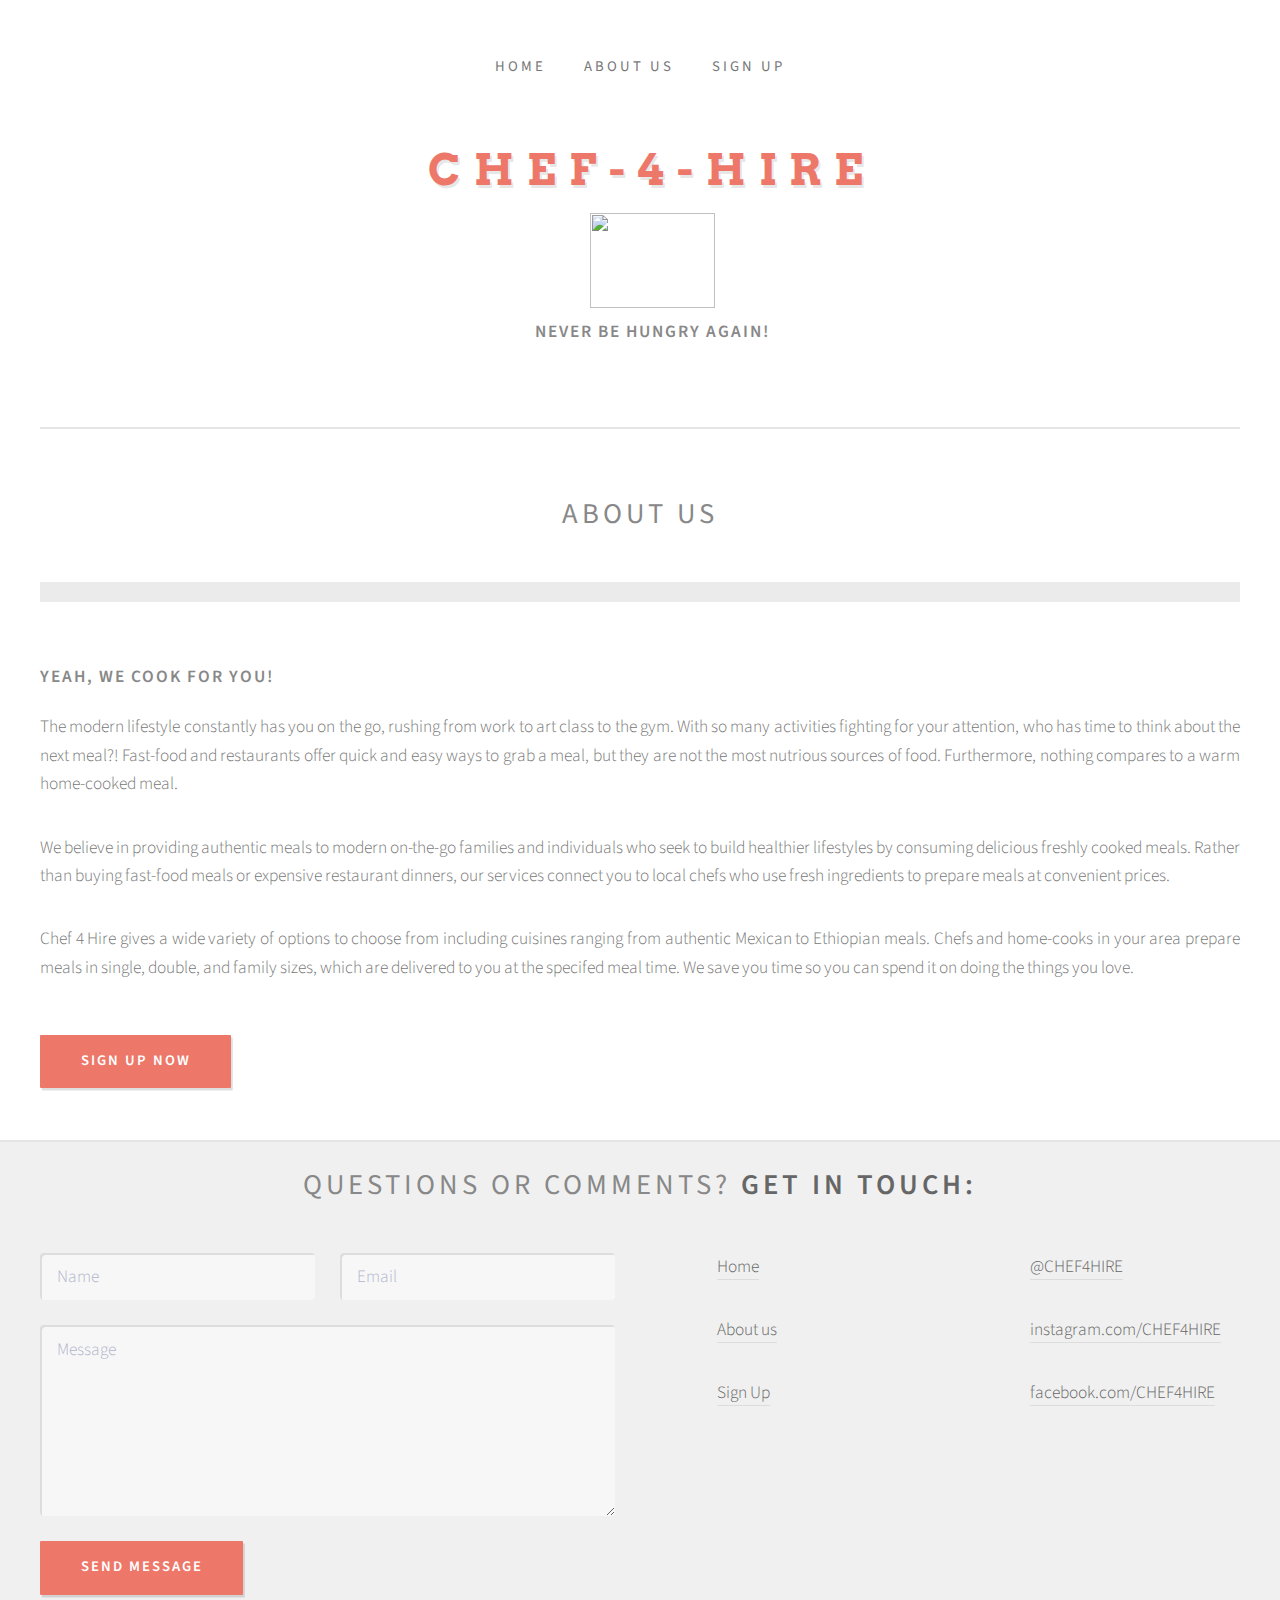
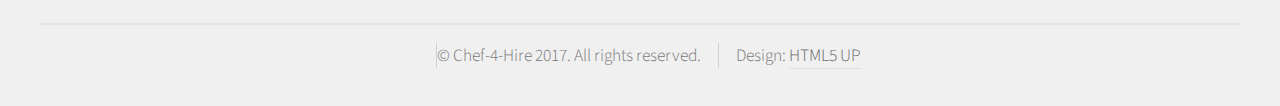
==== commit 0add789c: "Final milestone2" ====
--- a/Chef4Hire/about.html
+++ b/Chef4Hire/about.html
@@ -102,7 +102,7 @@
 										<a href="about.html">About us</a>
 									</li>
 									<li class="icon fa-pencil">
-										<a href="#">Sign Up</a>
+										<a href="signup.html">Sign Up</a>
 									</li>
 								</ul>
 							</div>
--- a/Chef4Hire/assets/css/main.css
+++ b/Chef4Hire/assets/css/main.css
@@ -1369,24 +1369,24 @@
 	}
 
 	form .formerize-placeholder {
-		color: #555 !important;
+		color: #B2B5CB !important;
 	}
 
 	form ::-webkit-input-placeholder {
-		color: #555 !important;
+		color:#B2B5CB!important;
 		line-height: 1.35em;
 	}
 
 	form :-moz-placeholder {
-		color: #555 !important;
+		color:#B2B5CB!important;
 	}
 
 	form ::-moz-placeholder {
-		color: #555 !important;
+		color: #B2B5CB !important;
 	}
 
 	form :-ms-input-placeholder {
-		color: #555 !important;
+		color:#B2B5CB!important;
 	}
 
 	form ::-moz-focus-inner {
@@ -2634,8 +2634,8 @@
 		margin-top: -85px;
 	}
 
-	.login3 input[type=text]{
-		width: 168px;
+		.login3 input[type=text4]{
+		width: 169px;
 		height: 30px;
 		background: transparent;
 		border: 2px solid rgba(255,255,255,1);
@@ -2661,7 +2661,7 @@
 		margin-top: 10px;
 	}
 	.login3 input[type=text3]{
-		width: 110.9px;
+		width: 111px;
 		height: 30px;
 		background: transparent;
 		border: 2px solid rgba(255,255,255,1);
@@ -2704,6 +2704,7 @@
 	margin-top: 10px;
 }
 
+
 	.login3 input[type=button]:hover{
 		opacity: 0.8;
 	}
@@ -2712,7 +2713,7 @@
 		opacity: 0.6;
 	}
 
-	.login3 input[type=text]:focus{
+	.login3 input[type=text4]:focus{
 		outline: none;
 		border: 2px solid rgba(237, 120, 106, 1);
 	}
@@ -2735,9 +2736,14 @@
 	}
 
 	::-webkit-input-placeholder{
-	   color: rgba(255,255,255,0.6);
+	   color: rgba(255,255,255,1);
 	}
 
 	::-moz-input-placeholder{
-	   color: rgba(255,255,255,0.6);
-	}
+	   color: rgba(255,255,255,1);
+	}
+P.blocktext {
+    margin-left: auto;
+    margin-right: auto;
+    width: 6em
+}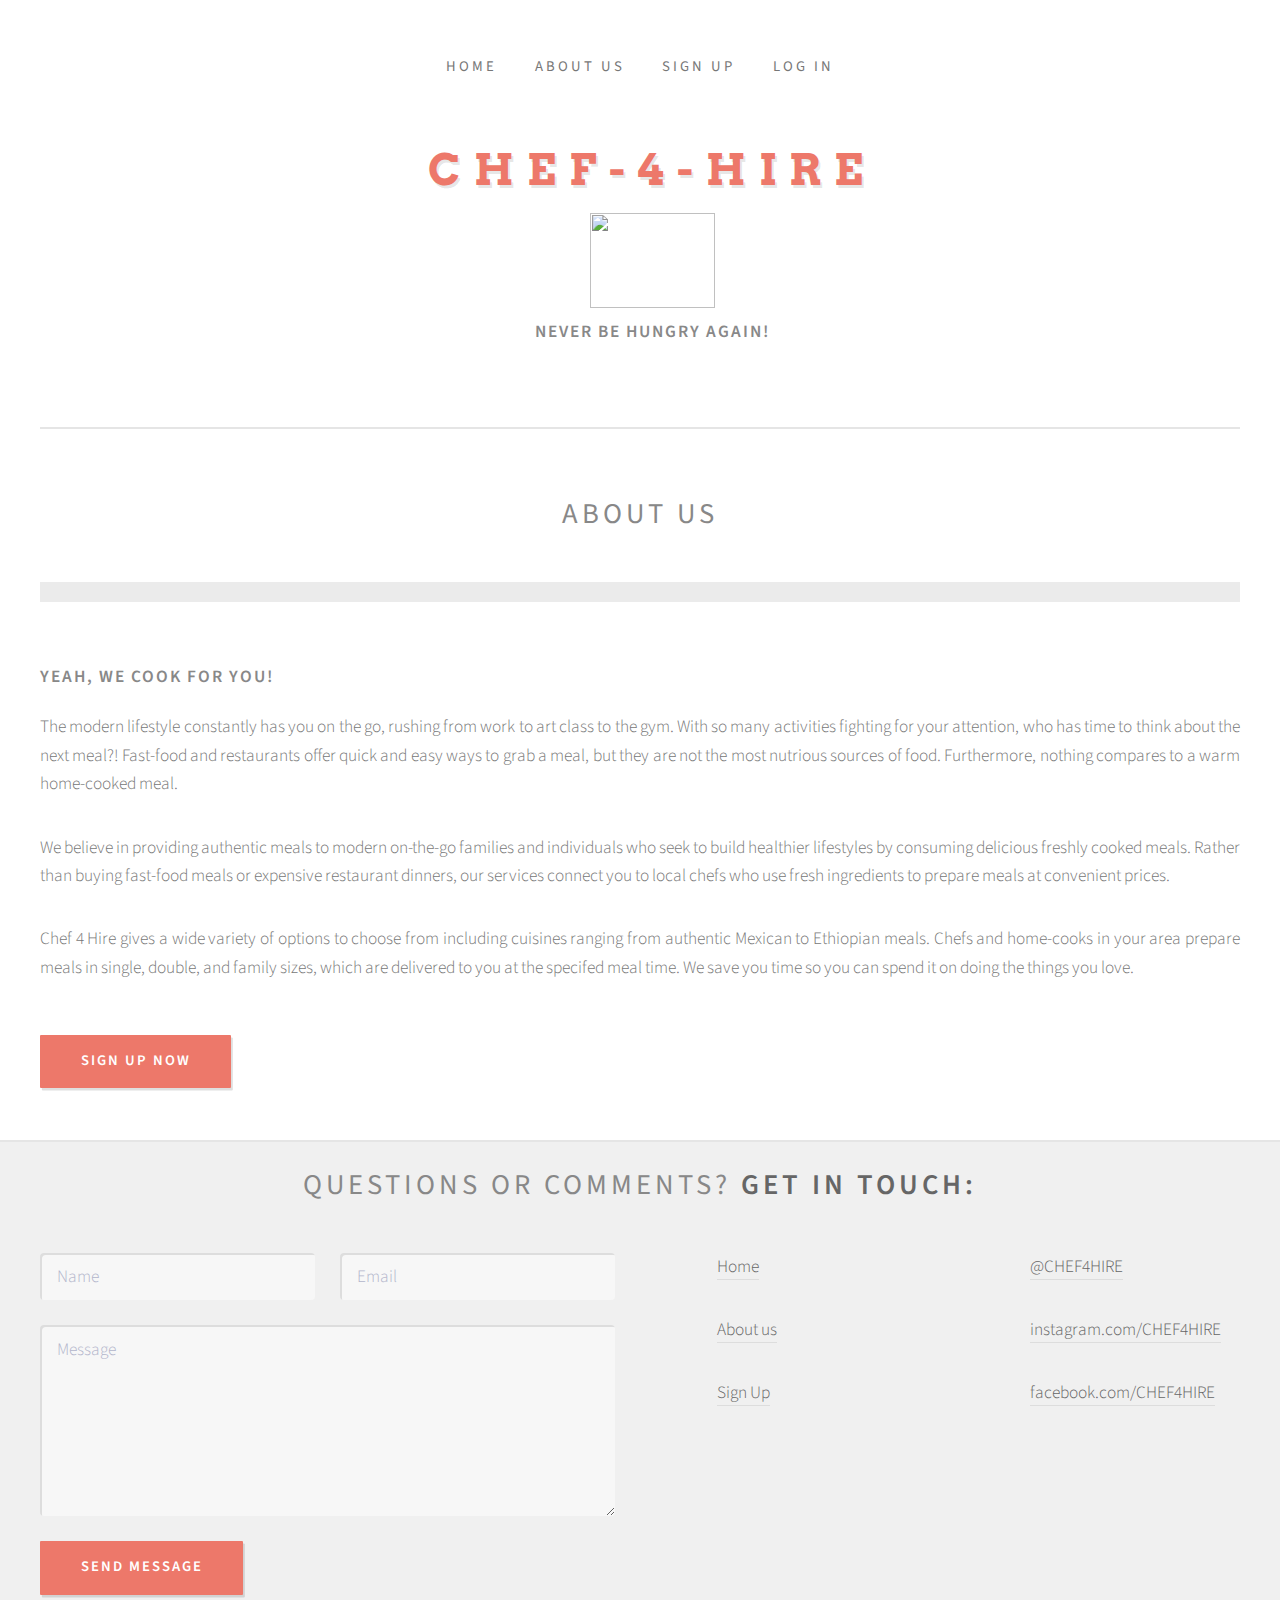
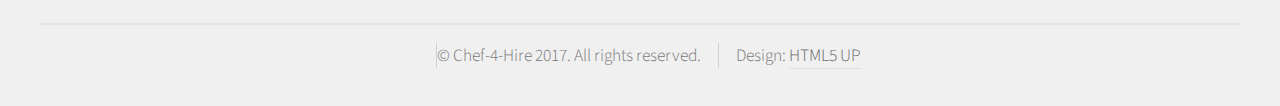
==== commit 6133f61a: "Login page" ====
--- a/Chef4Hire/about.html
+++ b/Chef4Hire/about.html
@@ -33,6 +33,7 @@
 				<li><a class="icon fa-home" href="index.html"><span>Home</span></a></li>
 				<li><a class="icon fa-users" href="about.html"><span>About Us</span></a></li>
 				<li><a class="icon fa-pencil" href='signup.html'><span>Sign up</span></a></li>
+				<li><a class="icon fa-pencil" href='login.html'><span>Log in</span></a></li>
 			</ul>
 		</nav>
 
--- a/Chef4Hire/assets/css/main.css
+++ b/Chef4Hire/assets/css/main.css
@@ -2,52 +2,102 @@
 @import url("https://fonts.googleapis.com/css?family=Source+Sans+Pro:300,400,600|Arvo:700");
 
 /*
-	Strongly Typed by HTML5 UP
-	html5up.net | @ajlkn
-	Free for personal and commercial use under the CCA 3.0 license (html5up.net/license)
+Strongly Typed by HTML5 UP
+html5up.net | @ajlkn
+Free for personal and commercial use under the CCA 3.0 license (html5up.net/license)
 */
 
 /* Reset */
 
-	html, body, div, span, applet, object, iframe, h1, h2, h3, h4, h5, h6, p, blockquote, pre, a, abbr, acronym, address, big, cite, code, del, dfn, em, img, ins, kbd, q, s, samp, small, strike, strong, sub, sup, tt, var, b, u, i, center, dl, dt, dd, ol, ul, li, fieldset, form, label, legend, table, caption, tbody, tfoot, thead, tr, th, td, article, aside, canvas, details, embed, figure, figcaption, footer, header, hgroup, menu, nav, output, ruby, section, summary, time, mark, audio, video {
-		margin: 0;
-		padding: 0;
-		border: 0;
-		font-size: 100%;
-		font: inherit;
-		vertical-align: baseline;
-	}
-
-	article, aside, details, figcaption, figure, footer, header, hgroup, menu, nav, section {
-		display: block;
-	}
-
-	body {
-		line-height: 1;
-	}
-
-	ol, ul {
-		list-style: none;
-	}
-
-	blockquote, q {
-		quotes: none;
-	}
+html, body, div, span, applet, object, iframe, h1, h2, h3, h4, h5, h6, p, blockquote, pre, a, abbr, acronym, address, big, cite, code, del, dfn, em, img, ins, kbd, q, s, samp, small, strike, strong, sub, sup, tt, var, b, u, i, center, dl, dt, dd, ol, ul, li, fieldset, form, label, legend, table, caption, tbody, tfoot, thead, tr, th, td, article, aside, canvas, details, embed, figure, figcaption, footer, header, hgroup, menu, nav, output, ruby, section, summary, time, mark, audio, video {
+	margin: 0;
+	padding: 0;
+	border: 0;
+	font-size: 100%;
+	font: inherit;
+	vertical-align: baseline;
+}
+
+article, aside, details, figcaption, figure, footer, header, hgroup, menu, nav, section {
+	display: block;
+}
+
+body {
+	line-height: 1;
+}
+
+ol, ul {
+	list-style: none;
+}
+
+blockquote, q {
+	quotes: none;
+}
 
 /* Box Model */
 
-	*, *:before, *:after {
-		-moz-box-sizing: border-box;
-		-webkit-box-sizing: border-box;
-		box-sizing: border-box;
-	}
+*, *:before, *:after {
+	-moz-box-sizing: border-box;
+	-webkit-box-sizing: border-box;
+	box-sizing: border-box;
+}
 
 /* Containers */
 
+.container {
+	margin-left: auto;
+	margin-right: auto;
+}
+
+.container.\31 25\25 {
+	width: 100%;
+	max-width: 1200px;
+	min-width: 960px;
+}
+
+.container.\37 5\25 {
+	width: 720px;
+}
+
+.container.\35 0\25 {
+	width: 480px;
+}
+
+.container.\32 5\25 {
+	width: 240px;
+}
+
+.container {
+	width: 960px;
+}
+
+@media screen and (min-width: 737px) {
+
+	.container.\31 25\25 {
+		width: 100%;
+		max-width: 1500px;
+		min-width: 1200px;
+	}
+
+	.container.\37 5\25 {
+		width: 900px;
+	}
+
+	.container.\35 0\25 {
+		width: 600px;
+	}
+
+	.container.\32 5\25 {
+		width: 300px;
+	}
+
 	.container {
-		margin-left: auto;
-		margin-right: auto;
-	}
+		width: 1200px;
+	}
+
+}
+
+@media screen and (min-width: 737px) and (max-width: 1200px) {
 
 	.container.\31 25\25 {
 		width: 100%;
@@ -71,2625 +121,2613 @@
 		width: 960px;
 	}
 
-	@media screen and (min-width: 737px) {
-
-		.container.\31 25\25 {
-			width: 100%;
-			max-width: 1500px;
-			min-width: 1200px;
-		}
-
-		.container.\37 5\25 {
-			width: 900px;
-		}
-
-		.container.\35 0\25 {
-			width: 600px;
-		}
-
-		.container.\32 5\25 {
-			width: 300px;
-		}
-
-		.container {
-			width: 1200px;
-		}
-
-	}
-
-	@media screen and (min-width: 737px) and (max-width: 1200px) {
-
-		.container.\31 25\25 {
-			width: 100%;
-			max-width: 1200px;
-			min-width: 960px;
-		}
-
-		.container.\37 5\25 {
-			width: 720px;
-		}
-
-		.container.\35 0\25 {
-			width: 480px;
-		}
-
-		.container.\32 5\25 {
-			width: 240px;
-		}
-
-		.container {
-			width: 960px;
-		}
-
-	}
-
-	@media screen and (max-width: 736px) {
-
-		.container.\31 25\25 {
-			width: 100%;
-			max-width: 125%;
-			min-width: 100%;
-		}
-
-		.container.\37 5\25 {
-			width: 75%;
-		}
-
-		.container.\35 0\25 {
-			width: 50%;
-		}
-
-		.container.\32 5\25 {
-			width: 25%;
-		}
-
-		.container {
-			width: 100% !important;
-		}
-
-	}
+}
+
+@media screen and (max-width: 736px) {
+
+	.container.\31 25\25 {
+		width: 100%;
+		max-width: 125%;
+		min-width: 100%;
+	}
+
+	.container.\37 5\25 {
+		width: 75%;
+	}
+
+	.container.\35 0\25 {
+		width: 50%;
+	}
+
+	.container.\32 5\25 {
+		width: 25%;
+	}
+
+	.container {
+		width: 100% !important;
+	}
+
+}
 
 /* Grid */
 
+.row {
+	border-bottom: solid 1px transparent;
+	-moz-box-sizing: border-box;
+	-webkit-box-sizing: border-box;
+	box-sizing: border-box;
+}
+
+.row > * {
+	float: left;
+	-moz-box-sizing: border-box;
+	-webkit-box-sizing: border-box;
+	box-sizing: border-box;
+}
+
+.row:after, .row:before {
+	content: '';
+	display: block;
+	clear: both;
+	height: 0;
+}
+
+.row.uniform > * > :first-child {
+	margin-top: 0;
+}
+
+.row.uniform > * > :last-child {
+	margin-bottom: 0;
+}
+
+.row.\30 \25 > * {
+	padding: 0 0 0 0px;
+}
+
+.row.\30 \25 {
+	margin: 0 0 -1px 0px;
+}
+
+.row.uniform.\30 \25 > * {
+	padding: 0px 0 0 0px;
+}
+
+.row.uniform.\30 \25 {
+	margin: 0px 0 -1px 0px;
+}
+
+.row > * {
+	padding: 0 0 0 40px;
+}
+
+.row {
+	margin: 0 0 -1px -40px;
+}
+
+.row.uniform > * {
+	padding: 40px 0 0 40px;
+}
+
+.row.uniform {
+	margin: -40px 0 -1px -40px;
+}
+
+.row.\32 00\25 > * {
+	padding: 0 0 0 80px;
+}
+
+.row.\32 00\25 {
+	margin: 0 0 -1px -80px;
+}
+
+.row.uniform.\32 00\25 > * {
+	padding: 80px 0 0 80px;
+}
+
+.row.uniform.\32 00\25 {
+	margin: -80px 0 -1px -80px;
+}
+
+.row.\31 50\25 > * {
+	padding: 0 0 0 60px;
+}
+
+.row.\31 50\25 {
+	margin: 0 0 -1px -60px;
+}
+
+.row.uniform.\31 50\25 > * {
+	padding: 60px 0 0 60px;
+}
+
+.row.uniform.\31 50\25 {
+	margin: -60px 0 -1px -60px;
+}
+
+.row.\35 0\25 > * {
+	padding: 0 0 0 20px;
+}
+
+.row.\35 0\25 {
+	margin: 0 0 -1px -20px;
+}
+
+.row.uniform.\35 0\25 > * {
+	padding: 20px 0 0 20px;
+}
+
+.row.uniform.\35 0\25 {
+	margin: -20px 0 -1px -20px;
+}
+
+.row.\32 5\25 > * {
+	padding: 0 0 0 10px;
+}
+
+.row.\32 5\25 {
+	margin: 0 0 -1px -10px;
+}
+
+.row.uniform.\32 5\25 > * {
+	padding: 10px 0 0 10px;
+}
+
+.row.uniform.\32 5\25 {
+	margin: -10px 0 -1px -10px;
+}
+
+.\31 2u, .\31 2u\24 {
+	width: 100%;
+	clear: none;
+	margin-left: 0;
+}
+
+.\31 1u, .\31 1u\24 {
+	width: 91.6666666667%;
+	clear: none;
+	margin-left: 0;
+}
+
+.\31 0u, .\31 0u\24 {
+	width: 83.3333333333%;
+	clear: none;
+	margin-left: 0;
+}
+
+.\39 u, .\39 u\24 {
+	width: 75%;
+	clear: none;
+	margin-left: 0;
+}
+
+.\38 u, .\38 u\24 {
+	width: 66.6666666667%;
+	clear: none;
+	margin-left: 0;
+}
+
+.\37 u, .\37 u\24 {
+	width: 58.3333333333%;
+	clear: none;
+	margin-left: 0;
+}
+
+.\36 u, .\36 u\24 {
+	width: 50%;
+	clear: none;
+	margin-left: 0;
+}
+
+.\35 u, .\35 u\24 {
+	width: 41.6666666667%;
+	clear: none;
+	margin-left: 0;
+}
+
+.\34 u, .\34 u\24 {
+	width: 33.3333333333%;
+	clear: none;
+	margin-left: 0;
+}
+
+.\33 u, .\33 u\24 {
+	width: 25%;
+	clear: none;
+	margin-left: 0;
+}
+
+.\32 u, .\32 u\24 {
+	width: 16.6666666667%;
+	clear: none;
+	margin-left: 0;
+}
+
+.\31 u, .\31 u\24 {
+	width: 8.3333333333%;
+	clear: none;
+	margin-left: 0;
+}
+
+.\31 2u\24 + *,
+.\31 1u\24 + *,
+.\31 0u\24 + *,
+.\39 u\24 + *,
+.\38 u\24 + *,
+.\37 u\24 + *,
+.\36 u\24 + *,
+.\35 u\24 + *,
+.\34 u\24 + *,
+.\33 u\24 + *,
+.\32 u\24 + *,
+.\31 u\24 + * {
+	clear: left;
+}
+
+.\-11u {
+	margin-left: 91.66667%;
+}
+
+.\-10u {
+	margin-left: 83.33333%;
+}
+
+.\-9u {
+	margin-left: 75%;
+}
+
+.\-8u {
+	margin-left: 66.66667%;
+}
+
+.\-7u {
+	margin-left: 58.33333%;
+}
+
+.\-6u {
+	margin-left: 50%;
+}
+
+.\-5u {
+	margin-left: 41.66667%;
+}
+
+.\-4u {
+	margin-left: 33.33333%;
+}
+
+.\-3u {
+	margin-left: 25%;
+}
+
+.\-2u {
+	margin-left: 16.66667%;
+}
+
+.\-1u {
+	margin-left: 8.33333%;
+}
+
+@media screen and (min-width: 737px) {
+
+	.row > * {
+		padding: 50px 0 0 50px;
+	}
+
 	.row {
-		border-bottom: solid 1px transparent;
-		-moz-box-sizing: border-box;
-		-webkit-box-sizing: border-box;
-		box-sizing: border-box;
-	}
+		margin: -50px 0 -1px -50px;
+	}
+
+	.row.uniform > * {
+		padding: 50px 0 0 50px;
+	}
+
+	.row.uniform {
+		margin: -50px 0 -1px -50px;
+	}
+
+	.row.\32 00\25 > * {
+		padding: 100px 0 0 100px;
+	}
+
+	.row.\32 00\25 {
+		margin: -100px 0 -1px -100px;
+	}
+
+	.row.uniform.\32 00\25 > * {
+		padding: 100px 0 0 100px;
+	}
+
+	.row.uniform.\32 00\25 {
+		margin: -100px 0 -1px -100px;
+	}
+
+	.row.\31 50\25 > * {
+		padding: 75px 0 0 75px;
+	}
+
+	.row.\31 50\25 {
+		margin: -75px 0 -1px -75px;
+	}
+
+	.row.uniform.\31 50\25 > * {
+		padding: 75px 0 0 75px;
+	}
+
+	.row.uniform.\31 50\25 {
+		margin: -75px 0 -1px -75px;
+	}
+
+	.row.\35 0\25 > * {
+		padding: 25px 0 0 25px;
+	}
+
+	.row.\35 0\25 {
+		margin: -25px 0 -1px -25px;
+	}
+
+	.row.uniform.\35 0\25 > * {
+		padding: 25px 0 0 25px;
+	}
+
+	.row.uniform.\35 0\25 {
+		margin: -25px 0 -1px -25px;
+	}
+
+	.row.\32 5\25 > * {
+		padding: 12.5px 0 0 12.5px;
+	}
+
+	.row.\32 5\25 {
+		margin: -12.5px 0 -1px -12.5px;
+	}
+
+	.row.uniform.\32 5\25 > * {
+		padding: 12.5px 0 0 12.5px;
+	}
+
+	.row.uniform.\32 5\25 {
+		margin: -12.5px 0 -1px -12.5px;
+	}
+
+	.\31 2u\28desktop\29, .\31 2u\24\28desktop\29 {
+		width: 100%;
+		clear: none;
+		margin-left: 0;
+	}
+
+	.\31 1u\28desktop\29, .\31 1u\24\28desktop\29 {
+		width: 91.6666666667%;
+		clear: none;
+		margin-left: 0;
+	}
+
+	.\31 0u\28desktop\29, .\31 0u\24\28desktop\29 {
+		width: 83.3333333333%;
+		clear: none;
+		margin-left: 0;
+	}
+
+	.\39 u\28desktop\29, .\39 u\24\28desktop\29 {
+		width: 75%;
+		clear: none;
+		margin-left: 0;
+	}
+
+	.\38 u\28desktop\29, .\38 u\24\28desktop\29 {
+		width: 66.6666666667%;
+		clear: none;
+		margin-left: 0;
+	}
+
+	.\37 u\28desktop\29, .\37 u\24\28desktop\29 {
+		width: 58.3333333333%;
+		clear: none;
+		margin-left: 0;
+	}
+
+	.\36 u\28desktop\29, .\36 u\24\28desktop\29 {
+		width: 50%;
+		clear: none;
+		margin-left: 0;
+	}
+
+	.\35 u\28desktop\29, .\35 u\24\28desktop\29 {
+		width: 41.6666666667%;
+		clear: none;
+		margin-left: 0;
+	}
+
+	.\34 u\28desktop\29, .\34 u\24\28desktop\29 {
+		width: 33.3333333333%;
+		clear: none;
+		margin-left: 0;
+	}
+
+	.\33 u\28desktop\29, .\33 u\24\28desktop\29 {
+		width: 25%;
+		clear: none;
+		margin-left: 0;
+	}
+
+	.\32 u\28desktop\29, .\32 u\24\28desktop\29 {
+		width: 16.6666666667%;
+		clear: none;
+		margin-left: 0;
+	}
+
+	.\31 u\28desktop\29, .\31 u\24\28desktop\29 {
+		width: 8.3333333333%;
+		clear: none;
+		margin-left: 0;
+	}
+
+	.\31 2u\24\28desktop\29 + *,
+	.\31 1u\24\28desktop\29 + *,
+	.\31 0u\24\28desktop\29 + *,
+	.\39 u\24\28desktop\29 + *,
+	.\38 u\24\28desktop\29 + *,
+	.\37 u\24\28desktop\29 + *,
+	.\36 u\24\28desktop\29 + *,
+	.\35 u\24\28desktop\29 + *,
+	.\34 u\24\28desktop\29 + *,
+	.\33 u\24\28desktop\29 + *,
+	.\32 u\24\28desktop\29 + *,
+	.\31 u\24\28desktop\29 + * {
+		clear: left;
+	}
+
+	.\-11u\28desktop\29 {
+		margin-left: 91.66667%;
+	}
+
+	.\-10u\28desktop\29 {
+		margin-left: 83.33333%;
+	}
+
+	.\-9u\28desktop\29 {
+		margin-left: 75%;
+	}
+
+	.\-8u\28desktop\29 {
+		margin-left: 66.66667%;
+	}
+
+	.\-7u\28desktop\29 {
+		margin-left: 58.33333%;
+	}
+
+	.\-6u\28desktop\29 {
+		margin-left: 50%;
+	}
+
+	.\-5u\28desktop\29 {
+		margin-left: 41.66667%;
+	}
+
+	.\-4u\28desktop\29 {
+		margin-left: 33.33333%;
+	}
+
+	.\-3u\28desktop\29 {
+		margin-left: 25%;
+	}
+
+	.\-2u\28desktop\29 {
+		margin-left: 16.66667%;
+	}
+
+	.\-1u\28desktop\29 {
+		margin-left: 8.33333%;
+	}
+
+}
+
+@media screen and (min-width: 737px) and (max-width: 1200px) {
 
 	.row > * {
-		float: left;
-		-moz-box-sizing: border-box;
-		-webkit-box-sizing: border-box;
-		box-sizing: border-box;
-	}
-
-	.row:after, .row:before {
-		content: '';
-		display: block;
-		clear: both;
-		height: 0;
-	}
-
-	.row.uniform > * > :first-child {
-		margin-top: 0;
-	}
-
-	.row.uniform > * > :last-child {
-		margin-bottom: 0;
-	}
-
-	.row.\30 \25 > * {
-		padding: 0 0 0 0px;
-	}
-
-	.row.\30 \25 {
-		margin: 0 0 -1px 0px;
-	}
-
-	.row.uniform.\30 \25 > * {
-		padding: 0px 0 0 0px;
-	}
-
-	.row.uniform.\30 \25 {
-		margin: 0px 0 -1px 0px;
-	}
+		padding: 30px 0 0 30px;
+	}
+
+	.row {
+		margin: -30px 0 -1px -30px;
+	}
+
+	.row.uniform > * {
+		padding: 30px 0 0 30px;
+	}
+
+	.row.uniform {
+		margin: -30px 0 -1px -30px;
+	}
+
+	.row.\32 00\25 > * {
+		padding: 60px 0 0 60px;
+	}
+
+	.row.\32 00\25 {
+		margin: -60px 0 -1px -60px;
+	}
+
+	.row.uniform.\32 00\25 > * {
+		padding: 60px 0 0 60px;
+	}
+
+	.row.uniform.\32 00\25 {
+		margin: -60px 0 -1px -60px;
+	}
+
+	.row.\31 50\25 > * {
+		padding: 45px 0 0 45px;
+	}
+
+	.row.\31 50\25 {
+		margin: -45px 0 -1px -45px;
+	}
+
+	.row.uniform.\31 50\25 > * {
+		padding: 45px 0 0 45px;
+	}
+
+	.row.uniform.\31 50\25 {
+		margin: -45px 0 -1px -45px;
+	}
+
+	.row.\35 0\25 > * {
+		padding: 15px 0 0 15px;
+	}
+
+	.row.\35 0\25 {
+		margin: -15px 0 -1px -15px;
+	}
+
+	.row.uniform.\35 0\25 > * {
+		padding: 15px 0 0 15px;
+	}
+
+	.row.uniform.\35 0\25 {
+		margin: -15px 0 -1px -15px;
+	}
+
+	.row.\32 5\25 > * {
+		padding: 7.5px 0 0 7.5px;
+	}
+
+	.row.\32 5\25 {
+		margin: -7.5px 0 -1px -7.5px;
+	}
+
+	.row.uniform.\32 5\25 > * {
+		padding: 7.5px 0 0 7.5px;
+	}
+
+	.row.uniform.\32 5\25 {
+		margin: -7.5px 0 -1px -7.5px;
+	}
+
+	.\31 2u\28tablet\29, .\31 2u\24\28tablet\29 {
+		width: 100%;
+		clear: none;
+		margin-left: 0;
+	}
+
+	.\31 1u\28tablet\29, .\31 1u\24\28tablet\29 {
+		width: 91.6666666667%;
+		clear: none;
+		margin-left: 0;
+	}
+
+	.\31 0u\28tablet\29, .\31 0u\24\28tablet\29 {
+		width: 83.3333333333%;
+		clear: none;
+		margin-left: 0;
+	}
+
+	.\39 u\28tablet\29, .\39 u\24\28tablet\29 {
+		width: 75%;
+		clear: none;
+		margin-left: 0;
+	}
+
+	.\38 u\28tablet\29, .\38 u\24\28tablet\29 {
+		width: 66.6666666667%;
+		clear: none;
+		margin-left: 0;
+	}
+
+	.\37 u\28tablet\29, .\37 u\24\28tablet\29 {
+		width: 58.3333333333%;
+		clear: none;
+		margin-left: 0;
+	}
+
+	.\36 u\28tablet\29, .\36 u\24\28tablet\29 {
+		width: 50%;
+		clear: none;
+		margin-left: 0;
+	}
+
+	.\35 u\28tablet\29, .\35 u\24\28tablet\29 {
+		width: 41.6666666667%;
+		clear: none;
+		margin-left: 0;
+	}
+
+	.\34 u\28tablet\29, .\34 u\24\28tablet\29 {
+		width: 33.3333333333%;
+		clear: none;
+		margin-left: 0;
+	}
+
+	.\33 u\28tablet\29, .\33 u\24\28tablet\29 {
+		width: 25%;
+		clear: none;
+		margin-left: 0;
+	}
+
+	.\32 u\28tablet\29, .\32 u\24\28tablet\29 {
+		width: 16.6666666667%;
+		clear: none;
+		margin-left: 0;
+	}
+
+	.\31 u\28tablet\29, .\31 u\24\28tablet\29 {
+		width: 8.3333333333%;
+		clear: none;
+		margin-left: 0;
+	}
+
+	.\31 2u\24\28tablet\29 + *,
+	.\31 1u\24\28tablet\29 + *,
+	.\31 0u\24\28tablet\29 + *,
+	.\39 u\24\28tablet\29 + *,
+	.\38 u\24\28tablet\29 + *,
+	.\37 u\24\28tablet\29 + *,
+	.\36 u\24\28tablet\29 + *,
+	.\35 u\24\28tablet\29 + *,
+	.\34 u\24\28tablet\29 + *,
+	.\33 u\24\28tablet\29 + *,
+	.\32 u\24\28tablet\29 + *,
+	.\31 u\24\28tablet\29 + * {
+		clear: left;
+	}
+
+	.\-11u\28tablet\29 {
+		margin-left: 91.66667%;
+	}
+
+	.\-10u\28tablet\29 {
+		margin-left: 83.33333%;
+	}
+
+	.\-9u\28tablet\29 {
+		margin-left: 75%;
+	}
+
+	.\-8u\28tablet\29 {
+		margin-left: 66.66667%;
+	}
+
+	.\-7u\28tablet\29 {
+		margin-left: 58.33333%;
+	}
+
+	.\-6u\28tablet\29 {
+		margin-left: 50%;
+	}
+
+	.\-5u\28tablet\29 {
+		margin-left: 41.66667%;
+	}
+
+	.\-4u\28tablet\29 {
+		margin-left: 33.33333%;
+	}
+
+	.\-3u\28tablet\29 {
+		margin-left: 25%;
+	}
+
+	.\-2u\28tablet\29 {
+		margin-left: 16.66667%;
+	}
+
+	.\-1u\28tablet\29 {
+		margin-left: 8.33333%;
+	}
+
+}
+
+@media screen and (max-width: 736px) {
 
 	.row > * {
-		padding: 0 0 0 40px;
+		padding: 20px 0 0 20px;
 	}
 
 	.row {
-		margin: 0 0 -1px -40px;
+		margin: -20px 0 -1px -20px;
 	}
 
 	.row.uniform > * {
+		padding: 20px 0 0 20px;
+	}
+
+	.row.uniform {
+		margin: -20px 0 -1px -20px;
+	}
+
+	.row.\32 00\25 > * {
 		padding: 40px 0 0 40px;
 	}
 
-	.row.uniform {
+	.row.\32 00\25 {
 		margin: -40px 0 -1px -40px;
 	}
 
-	.row.\32 00\25 > * {
-		padding: 0 0 0 80px;
-	}
-
-	.row.\32 00\25 {
-		margin: 0 0 -1px -80px;
-	}
-
 	.row.uniform.\32 00\25 > * {
-		padding: 80px 0 0 80px;
+		padding: 40px 0 0 40px;
 	}
 
 	.row.uniform.\32 00\25 {
-		margin: -80px 0 -1px -80px;
+		margin: -40px 0 -1px -40px;
 	}
 
 	.row.\31 50\25 > * {
-		padding: 0 0 0 60px;
+		padding: 30px 0 0 30px;
 	}
 
 	.row.\31 50\25 {
-		margin: 0 0 -1px -60px;
+		margin: -30px 0 -1px -30px;
 	}
 
 	.row.uniform.\31 50\25 > * {
-		padding: 60px 0 0 60px;
+		padding: 30px 0 0 30px;
 	}
 
 	.row.uniform.\31 50\25 {
-		margin: -60px 0 -1px -60px;
+		margin: -30px 0 -1px -30px;
 	}
 
 	.row.\35 0\25 > * {
-		padding: 0 0 0 20px;
+		padding: 10px 0 0 10px;
 	}
 
 	.row.\35 0\25 {
-		margin: 0 0 -1px -20px;
+		margin: -10px 0 -1px -10px;
 	}
 
 	.row.uniform.\35 0\25 > * {
-		padding: 20px 0 0 20px;
+		padding: 10px 0 0 10px;
 	}
 
 	.row.uniform.\35 0\25 {
-		margin: -20px 0 -1px -20px;
+		margin: -10px 0 -1px -10px;
 	}
 
 	.row.\32 5\25 > * {
-		padding: 0 0 0 10px;
+		padding: 5px 0 0 5px;
 	}
 
 	.row.\32 5\25 {
-		margin: 0 0 -1px -10px;
+		margin: -5px 0 -1px -5px;
 	}
 
 	.row.uniform.\32 5\25 > * {
-		padding: 10px 0 0 10px;
+		padding: 5px 0 0 5px;
 	}
 
 	.row.uniform.\32 5\25 {
-		margin: -10px 0 -1px -10px;
-	}
-
-	.\31 2u, .\31 2u\24 {
+		margin: -5px 0 -1px -5px;
+	}
+
+	.\31 2u\28mobile\29, .\31 2u\24\28mobile\29 {
 		width: 100%;
 		clear: none;
 		margin-left: 0;
 	}
 
-	.\31 1u, .\31 1u\24 {
+	.\31 1u\28mobile\29, .\31 1u\24\28mobile\29 {
 		width: 91.6666666667%;
 		clear: none;
 		margin-left: 0;
 	}
 
-	.\31 0u, .\31 0u\24 {
+	.\31 0u\28mobile\29, .\31 0u\24\28mobile\29 {
 		width: 83.3333333333%;
 		clear: none;
 		margin-left: 0;
 	}
 
-	.\39 u, .\39 u\24 {
+	.\39 u\28mobile\29, .\39 u\24\28mobile\29 {
 		width: 75%;
 		clear: none;
 		margin-left: 0;
 	}
 
-	.\38 u, .\38 u\24 {
+	.\38 u\28mobile\29, .\38 u\24\28mobile\29 {
 		width: 66.6666666667%;
 		clear: none;
 		margin-left: 0;
 	}
 
-	.\37 u, .\37 u\24 {
+	.\37 u\28mobile\29, .\37 u\24\28mobile\29 {
 		width: 58.3333333333%;
 		clear: none;
 		margin-left: 0;
 	}
 
-	.\36 u, .\36 u\24 {
+	.\36 u\28mobile\29, .\36 u\24\28mobile\29 {
 		width: 50%;
 		clear: none;
 		margin-left: 0;
 	}
 
-	.\35 u, .\35 u\24 {
+	.\35 u\28mobile\29, .\35 u\24\28mobile\29 {
 		width: 41.6666666667%;
 		clear: none;
 		margin-left: 0;
 	}
 
-	.\34 u, .\34 u\24 {
+	.\34 u\28mobile\29, .\34 u\24\28mobile\29 {
 		width: 33.3333333333%;
 		clear: none;
 		margin-left: 0;
 	}
 
-	.\33 u, .\33 u\24 {
+	.\33 u\28mobile\29, .\33 u\24\28mobile\29 {
 		width: 25%;
 		clear: none;
 		margin-left: 0;
 	}
 
-	.\32 u, .\32 u\24 {
+	.\32 u\28mobile\29, .\32 u\24\28mobile\29 {
 		width: 16.6666666667%;
 		clear: none;
 		margin-left: 0;
 	}
 
-	.\31 u, .\31 u\24 {
+	.\31 u\28mobile\29, .\31 u\24\28mobile\29 {
 		width: 8.3333333333%;
 		clear: none;
 		margin-left: 0;
 	}
 
-	.\31 2u\24 + *,
-	.\31 1u\24 + *,
-	.\31 0u\24 + *,
-	.\39 u\24 + *,
-	.\38 u\24 + *,
-	.\37 u\24 + *,
-	.\36 u\24 + *,
-	.\35 u\24 + *,
-	.\34 u\24 + *,
-	.\33 u\24 + *,
-	.\32 u\24 + *,
-	.\31 u\24 + * {
+	.\31 2u\24\28mobile\29 + *,
+	.\31 1u\24\28mobile\29 + *,
+	.\31 0u\24\28mobile\29 + *,
+	.\39 u\24\28mobile\29 + *,
+	.\38 u\24\28mobile\29 + *,
+	.\37 u\24\28mobile\29 + *,
+	.\36 u\24\28mobile\29 + *,
+	.\35 u\24\28mobile\29 + *,
+	.\34 u\24\28mobile\29 + *,
+	.\33 u\24\28mobile\29 + *,
+	.\32 u\24\28mobile\29 + *,
+	.\31 u\24\28mobile\29 + * {
 		clear: left;
 	}
 
-	.\-11u {
+	.\-11u\28mobile\29 {
 		margin-left: 91.66667%;
 	}
 
-	.\-10u {
+	.\-10u\28mobile\29 {
 		margin-left: 83.33333%;
 	}
 
-	.\-9u {
+	.\-9u\28mobile\29 {
 		margin-left: 75%;
 	}
 
-	.\-8u {
+	.\-8u\28mobile\29 {
 		margin-left: 66.66667%;
 	}
 
-	.\-7u {
+	.\-7u\28mobile\29 {
 		margin-left: 58.33333%;
 	}
 
-	.\-6u {
+	.\-6u\28mobile\29 {
 		margin-left: 50%;
 	}
 
-	.\-5u {
+	.\-5u\28mobile\29 {
 		margin-left: 41.66667%;
 	}
 
-	.\-4u {
+	.\-4u\28mobile\29 {
 		margin-left: 33.33333%;
 	}
 
-	.\-3u {
+	.\-3u\28mobile\29 {
 		margin-left: 25%;
 	}
 
-	.\-2u {
+	.\-2u\28mobile\29 {
 		margin-left: 16.66667%;
 	}
 
-	.\-1u {
+	.\-1u\28mobile\29 {
 		margin-left: 8.33333%;
 	}
 
-	@media screen and (min-width: 737px) {
-
-		.row > * {
-			padding: 50px 0 0 50px;
-		}
-
-		.row {
-			margin: -50px 0 -1px -50px;
-		}
-
-		.row.uniform > * {
-			padding: 50px 0 0 50px;
-		}
-
-		.row.uniform {
-			margin: -50px 0 -1px -50px;
-		}
-
-		.row.\32 00\25 > * {
-			padding: 100px 0 0 100px;
-		}
-
-		.row.\32 00\25 {
-			margin: -100px 0 -1px -100px;
-		}
-
-		.row.uniform.\32 00\25 > * {
-			padding: 100px 0 0 100px;
-		}
-
-		.row.uniform.\32 00\25 {
-			margin: -100px 0 -1px -100px;
-		}
-
-		.row.\31 50\25 > * {
-			padding: 75px 0 0 75px;
-		}
-
-		.row.\31 50\25 {
-			margin: -75px 0 -1px -75px;
-		}
-
-		.row.uniform.\31 50\25 > * {
-			padding: 75px 0 0 75px;
-		}
-
-		.row.uniform.\31 50\25 {
-			margin: -75px 0 -1px -75px;
-		}
-
-		.row.\35 0\25 > * {
-			padding: 25px 0 0 25px;
-		}
-
-		.row.\35 0\25 {
-			margin: -25px 0 -1px -25px;
-		}
-
-		.row.uniform.\35 0\25 > * {
-			padding: 25px 0 0 25px;
-		}
-
-		.row.uniform.\35 0\25 {
-			margin: -25px 0 -1px -25px;
-		}
-
-		.row.\32 5\25 > * {
-			padding: 12.5px 0 0 12.5px;
-		}
-
-		.row.\32 5\25 {
-			margin: -12.5px 0 -1px -12.5px;
-		}
-
-		.row.uniform.\32 5\25 > * {
-			padding: 12.5px 0 0 12.5px;
-		}
-
-		.row.uniform.\32 5\25 {
-			margin: -12.5px 0 -1px -12.5px;
-		}
-
-		.\31 2u\28desktop\29, .\31 2u\24\28desktop\29 {
-			width: 100%;
-			clear: none;
-			margin-left: 0;
-		}
-
-		.\31 1u\28desktop\29, .\31 1u\24\28desktop\29 {
-			width: 91.6666666667%;
-			clear: none;
-			margin-left: 0;
-		}
-
-		.\31 0u\28desktop\29, .\31 0u\24\28desktop\29 {
-			width: 83.3333333333%;
-			clear: none;
-			margin-left: 0;
-		}
-
-		.\39 u\28desktop\29, .\39 u\24\28desktop\29 {
-			width: 75%;
-			clear: none;
-			margin-left: 0;
-		}
-
-		.\38 u\28desktop\29, .\38 u\24\28desktop\29 {
-			width: 66.6666666667%;
-			clear: none;
-			margin-left: 0;
-		}
-
-		.\37 u\28desktop\29, .\37 u\24\28desktop\29 {
-			width: 58.3333333333%;
-			clear: none;
-			margin-left: 0;
-		}
-
-		.\36 u\28desktop\29, .\36 u\24\28desktop\29 {
-			width: 50%;
-			clear: none;
-			margin-left: 0;
-		}
-
-		.\35 u\28desktop\29, .\35 u\24\28desktop\29 {
-			width: 41.6666666667%;
-			clear: none;
-			margin-left: 0;
-		}
-
-		.\34 u\28desktop\29, .\34 u\24\28desktop\29 {
-			width: 33.3333333333%;
-			clear: none;
-			margin-left: 0;
-		}
-
-		.\33 u\28desktop\29, .\33 u\24\28desktop\29 {
-			width: 25%;
-			clear: none;
-			margin-left: 0;
-		}
-
-		.\32 u\28desktop\29, .\32 u\24\28desktop\29 {
-			width: 16.6666666667%;
-			clear: none;
-			margin-left: 0;
-		}
-
-		.\31 u\28desktop\29, .\31 u\24\28desktop\29 {
-			width: 8.3333333333%;
-			clear: none;
-			margin-left: 0;
-		}
-
-		.\31 2u\24\28desktop\29 + *,
-		.\31 1u\24\28desktop\29 + *,
-		.\31 0u\24\28desktop\29 + *,
-		.\39 u\24\28desktop\29 + *,
-		.\38 u\24\28desktop\29 + *,
-		.\37 u\24\28desktop\29 + *,
-		.\36 u\24\28desktop\29 + *,
-		.\35 u\24\28desktop\29 + *,
-		.\34 u\24\28desktop\29 + *,
-		.\33 u\24\28desktop\29 + *,
-		.\32 u\24\28desktop\29 + *,
-		.\31 u\24\28desktop\29 + * {
-			clear: left;
-		}
-
-		.\-11u\28desktop\29 {
-			margin-left: 91.66667%;
-		}
-
-		.\-10u\28desktop\29 {
-			margin-left: 83.33333%;
-		}
-
-		.\-9u\28desktop\29 {
-			margin-left: 75%;
-		}
-
-		.\-8u\28desktop\29 {
-			margin-left: 66.66667%;
-		}
-
-		.\-7u\28desktop\29 {
-			margin-left: 58.33333%;
-		}
-
-		.\-6u\28desktop\29 {
-			margin-left: 50%;
-		}
-
-		.\-5u\28desktop\29 {
-			margin-left: 41.66667%;
-		}
-
-		.\-4u\28desktop\29 {
-			margin-left: 33.33333%;
-		}
-
-		.\-3u\28desktop\29 {
-			margin-left: 25%;
-		}
-
-		.\-2u\28desktop\29 {
-			margin-left: 16.66667%;
-		}
-
-		.\-1u\28desktop\29 {
-			margin-left: 8.33333%;
-		}
-
-	}
-
-	@media screen and (min-width: 737px) and (max-width: 1200px) {
-
-		.row > * {
-			padding: 30px 0 0 30px;
-		}
-
-		.row {
-			margin: -30px 0 -1px -30px;
-		}
-
-		.row.uniform > * {
-			padding: 30px 0 0 30px;
-		}
-
-		.row.uniform {
-			margin: -30px 0 -1px -30px;
-		}
-
-		.row.\32 00\25 > * {
-			padding: 60px 0 0 60px;
-		}
-
-		.row.\32 00\25 {
-			margin: -60px 0 -1px -60px;
-		}
-
-		.row.uniform.\32 00\25 > * {
-			padding: 60px 0 0 60px;
-		}
-
-		.row.uniform.\32 00\25 {
-			margin: -60px 0 -1px -60px;
-		}
-
-		.row.\31 50\25 > * {
-			padding: 45px 0 0 45px;
-		}
-
-		.row.\31 50\25 {
-			margin: -45px 0 -1px -45px;
-		}
-
-		.row.uniform.\31 50\25 > * {
-			padding: 45px 0 0 45px;
-		}
-
-		.row.uniform.\31 50\25 {
-			margin: -45px 0 -1px -45px;
-		}
-
-		.row.\35 0\25 > * {
-			padding: 15px 0 0 15px;
-		}
-
-		.row.\35 0\25 {
-			margin: -15px 0 -1px -15px;
-		}
-
-		.row.uniform.\35 0\25 > * {
-			padding: 15px 0 0 15px;
-		}
-
-		.row.uniform.\35 0\25 {
-			margin: -15px 0 -1px -15px;
-		}
-
-		.row.\32 5\25 > * {
-			padding: 7.5px 0 0 7.5px;
-		}
-
-		.row.\32 5\25 {
-			margin: -7.5px 0 -1px -7.5px;
-		}
-
-		.row.uniform.\32 5\25 > * {
-			padding: 7.5px 0 0 7.5px;
-		}
-
-		.row.uniform.\32 5\25 {
-			margin: -7.5px 0 -1px -7.5px;
-		}
-
-		.\31 2u\28tablet\29, .\31 2u\24\28tablet\29 {
-			width: 100%;
-			clear: none;
-			margin-left: 0;
-		}
-
-		.\31 1u\28tablet\29, .\31 1u\24\28tablet\29 {
-			width: 91.6666666667%;
-			clear: none;
-			margin-left: 0;
-		}
-
-		.\31 0u\28tablet\29, .\31 0u\24\28tablet\29 {
-			width: 83.3333333333%;
-			clear: none;
-			margin-left: 0;
-		}
-
-		.\39 u\28tablet\29, .\39 u\24\28tablet\29 {
-			width: 75%;
-			clear: none;
-			margin-left: 0;
-		}
-
-		.\38 u\28tablet\29, .\38 u\24\28tablet\29 {
-			width: 66.6666666667%;
-			clear: none;
-			margin-left: 0;
-		}
-
-		.\37 u\28tablet\29, .\37 u\24\28tablet\29 {
-			width: 58.3333333333%;
-			clear: none;
-			margin-left: 0;
-		}
-
-		.\36 u\28tablet\29, .\36 u\24\28tablet\29 {
-			width: 50%;
-			clear: none;
-			margin-left: 0;
-		}
-
-		.\35 u\28tablet\29, .\35 u\24\28tablet\29 {
-			width: 41.6666666667%;
-			clear: none;
-			margin-left: 0;
-		}
-
-		.\34 u\28tablet\29, .\34 u\24\28tablet\29 {
-			width: 33.3333333333%;
-			clear: none;
-			margin-left: 0;
-		}
-
-		.\33 u\28tablet\29, .\33 u\24\28tablet\29 {
-			width: 25%;
-			clear: none;
-			margin-left: 0;
-		}
-
-		.\32 u\28tablet\29, .\32 u\24\28tablet\29 {
-			width: 16.6666666667%;
-			clear: none;
-			margin-left: 0;
-		}
-
-		.\31 u\28tablet\29, .\31 u\24\28tablet\29 {
-			width: 8.3333333333%;
-			clear: none;
-			margin-left: 0;
-		}
-
-		.\31 2u\24\28tablet\29 + *,
-		.\31 1u\24\28tablet\29 + *,
-		.\31 0u\24\28tablet\29 + *,
-		.\39 u\24\28tablet\29 + *,
-		.\38 u\24\28tablet\29 + *,
-		.\37 u\24\28tablet\29 + *,
-		.\36 u\24\28tablet\29 + *,
-		.\35 u\24\28tablet\29 + *,
-		.\34 u\24\28tablet\29 + *,
-		.\33 u\24\28tablet\29 + *,
-		.\32 u\24\28tablet\29 + *,
-		.\31 u\24\28tablet\29 + * {
-			clear: left;
-		}
-
-		.\-11u\28tablet\29 {
-			margin-left: 91.66667%;
-		}
-
-		.\-10u\28tablet\29 {
-			margin-left: 83.33333%;
-		}
-
-		.\-9u\28tablet\29 {
-			margin-left: 75%;
-		}
-
-		.\-8u\28tablet\29 {
-			margin-left: 66.66667%;
-		}
-
-		.\-7u\28tablet\29 {
-			margin-left: 58.33333%;
-		}
-
-		.\-6u\28tablet\29 {
-			margin-left: 50%;
-		}
-
-		.\-5u\28tablet\29 {
-			margin-left: 41.66667%;
-		}
-
-		.\-4u\28tablet\29 {
-			margin-left: 33.33333%;
-		}
-
-		.\-3u\28tablet\29 {
-			margin-left: 25%;
-		}
-
-		.\-2u\28tablet\29 {
-			margin-left: 16.66667%;
-		}
-
-		.\-1u\28tablet\29 {
-			margin-left: 8.33333%;
-		}
-
-	}
-
-	@media screen and (max-width: 736px) {
-
-		.row > * {
-			padding: 20px 0 0 20px;
-		}
-
-		.row {
-			margin: -20px 0 -1px -20px;
-		}
-
-		.row.uniform > * {
-			padding: 20px 0 0 20px;
-		}
-
-		.row.uniform {
-			margin: -20px 0 -1px -20px;
-		}
-
-		.row.\32 00\25 > * {
-			padding: 40px 0 0 40px;
-		}
-
-		.row.\32 00\25 {
-			margin: -40px 0 -1px -40px;
-		}
-
-		.row.uniform.\32 00\25 > * {
-			padding: 40px 0 0 40px;
-		}
-
-		.row.uniform.\32 00\25 {
-			margin: -40px 0 -1px -40px;
-		}
-
-		.row.\31 50\25 > * {
-			padding: 30px 0 0 30px;
-		}
-
-		.row.\31 50\25 {
-			margin: -30px 0 -1px -30px;
-		}
-
-		.row.uniform.\31 50\25 > * {
-			padding: 30px 0 0 30px;
-		}
-
-		.row.uniform.\31 50\25 {
-			margin: -30px 0 -1px -30px;
-		}
-
-		.row.\35 0\25 > * {
-			padding: 10px 0 0 10px;
-		}
-
-		.row.\35 0\25 {
-			margin: -10px 0 -1px -10px;
-		}
-
-		.row.uniform.\35 0\25 > * {
-			padding: 10px 0 0 10px;
-		}
-
-		.row.uniform.\35 0\25 {
-			margin: -10px 0 -1px -10px;
-		}
-
-		.row.\32 5\25 > * {
-			padding: 5px 0 0 5px;
-		}
-
-		.row.\32 5\25 {
-			margin: -5px 0 -1px -5px;
-		}
-
-		.row.uniform.\32 5\25 > * {
-			padding: 5px 0 0 5px;
-		}
-
-		.row.uniform.\32 5\25 {
-			margin: -5px 0 -1px -5px;
-		}
-
-		.\31 2u\28mobile\29, .\31 2u\24\28mobile\29 {
-			width: 100%;
-			clear: none;
-			margin-left: 0;
-		}
-
-		.\31 1u\28mobile\29, .\31 1u\24\28mobile\29 {
-			width: 91.6666666667%;
-			clear: none;
-			margin-left: 0;
-		}
-
-		.\31 0u\28mobile\29, .\31 0u\24\28mobile\29 {
-			width: 83.3333333333%;
-			clear: none;
-			margin-left: 0;
-		}
-
-		.\39 u\28mobile\29, .\39 u\24\28mobile\29 {
-			width: 75%;
-			clear: none;
-			margin-left: 0;
-		}
-
-		.\38 u\28mobile\29, .\38 u\24\28mobile\29 {
-			width: 66.6666666667%;
-			clear: none;
-			margin-left: 0;
-		}
-
-		.\37 u\28mobile\29, .\37 u\24\28mobile\29 {
-			width: 58.3333333333%;
-			clear: none;
-			margin-left: 0;
-		}
-
-		.\36 u\28mobile\29, .\36 u\24\28mobile\29 {
-			width: 50%;
-			clear: none;
-			margin-left: 0;
-		}
-
-		.\35 u\28mobile\29, .\35 u\24\28mobile\29 {
-			width: 41.6666666667%;
-			clear: none;
-			margin-left: 0;
-		}
-
-		.\34 u\28mobile\29, .\34 u\24\28mobile\29 {
-			width: 33.3333333333%;
-			clear: none;
-			margin-left: 0;
-		}
-
-		.\33 u\28mobile\29, .\33 u\24\28mobile\29 {
-			width: 25%;
-			clear: none;
-			margin-left: 0;
-		}
-
-		.\32 u\28mobile\29, .\32 u\24\28mobile\29 {
-			width: 16.6666666667%;
-			clear: none;
-			margin-left: 0;
-		}
-
-		.\31 u\28mobile\29, .\31 u\24\28mobile\29 {
-			width: 8.3333333333%;
-			clear: none;
-			margin-left: 0;
-		}
-
-		.\31 2u\24\28mobile\29 + *,
-		.\31 1u\24\28mobile\29 + *,
-		.\31 0u\24\28mobile\29 + *,
-		.\39 u\24\28mobile\29 + *,
-		.\38 u\24\28mobile\29 + *,
-		.\37 u\24\28mobile\29 + *,
-		.\36 u\24\28mobile\29 + *,
-		.\35 u\24\28mobile\29 + *,
-		.\34 u\24\28mobile\29 + *,
-		.\33 u\24\28mobile\29 + *,
-		.\32 u\24\28mobile\29 + *,
-		.\31 u\24\28mobile\29 + * {
-			clear: left;
-		}
-
-		.\-11u\28mobile\29 {
-			margin-left: 91.66667%;
-		}
-
-		.\-10u\28mobile\29 {
-			margin-left: 83.33333%;
-		}
-
-		.\-9u\28mobile\29 {
-			margin-left: 75%;
-		}
-
-		.\-8u\28mobile\29 {
-			margin-left: 66.66667%;
-		}
-
-		.\-7u\28mobile\29 {
-			margin-left: 58.33333%;
-		}
-
-		.\-6u\28mobile\29 {
-			margin-left: 50%;
-		}
-
-		.\-5u\28mobile\29 {
-			margin-left: 41.66667%;
-		}
-
-		.\-4u\28mobile\29 {
-			margin-left: 33.33333%;
-		}
-
-		.\-3u\28mobile\29 {
-			margin-left: 25%;
-		}
-
-		.\-2u\28mobile\29 {
-			margin-left: 16.66667%;
-		}
-
-		.\-1u\28mobile\29 {
-			margin-left: 8.33333%;
-		}
-
-	}
+}
 
 /* Basic */
 
-	body {
-		background: #f0f0f0;
-		font-family: 'Source Sans Pro';
-		font-weight: 300;
-		color: #777;
-	}
-
-		body.is-loading * {
-			-moz-transition: none !important;
-			-webkit-transition: none !important;
-			-ms-transition: none !important;
-			transition: none !important;
-			-moz-animation: none !important;
-			-webkit-animation: none !important;
-			-ms-animation: none !important;
-			animation: none !important;
-		}
-
-	input, textarea, select {
-		font-family: 'Source Sans Pro';
-		font-weight: 300;
-		color: #777;
-	}
-
-	h1, h2, h3, h4, h5, h6 {
-		font-weight: 600;
-		text-transform: uppercase;
-		color: #888;
-	}
-
-	h1 a, h2 a, h3 a, h4 a, h5 a, h6 a {
-		color: inherit;
-		text-decoration: none;
-		border: 0;
-	}
-
-	a {
-		-moz-transition: color 0.25s ease-in-out, border-bottom-color 0.25s ease-in-out;
-		-webkit-transition: color 0.25s ease-in-out, border-bottom-color 0.25s ease-in-out;
-		-ms-transition: color 0.25s ease-in-out, border-bottom-color 0.25s ease-in-out;
-		transition: color 0.25s ease-in-out, border-bottom-color 0.25s ease-in-out;
-		color: #666;
-		text-decoration: none;
-		border-bottom: solid 1px #ddd;
-	}
-
-		a strong {
-			-moz-transition: color 0.25s ease-in-out, border-bottom-color 0.25s ease-in-out;
-			-webkit-transition: color 0.25s ease-in-out, border-bottom-color 0.25s ease-in-out;
-			-ms-transition: color 0.25s ease-in-out, border-bottom-color 0.25s ease-in-out;
-			transition: color 0.25s ease-in-out, border-bottom-color 0.25s ease-in-out;
-		}
-
-		a:hover {
-			color: #ed786a;
-			border-bottom-color: rgba(255, 255, 255, 0);
-		}
-
-			a:hover strong {
-				color: #ed786a;
-			}
-
-	strong, b {
-		font-weight: 600;
-		color: #666;
-	}
-
-	em, i {
-		font-style: italic;
-	}
-
-	sub {
-		position: relative;
-		top: 0.5em;
-		font-size: 0.8em;
-	}
-
-	sup {
-		position: relative;
-		top: -0.5em;
-		font-size: 0.8em;
-	}
-
-	hr {
-		border: 0;
-		border-top: solid 1px #ddd;
-	}
-
-	blockquote {
-		border-left: solid 0.5em #ddd;
-		padding: 1em 0 1em 2em;
-		font-style: italic;
-	}
-
-	p {
-		text-align: justify;
-		margin-bottom: 2em;
-	}
-
-	ul, ol, dl, table, blockquote {
-		margin-bottom: 2em;
-	}
-
-	br.clear {
-		clear: both;
-	}
+body {
+	background: #f0f0f0;
+	font-family: 'Source Sans Pro';
+	font-weight: 300;
+	color: #777;
+}
+
+body.is-loading * {
+	-moz-transition: none !important;
+	-webkit-transition: none !important;
+	-ms-transition: none !important;
+	transition: none !important;
+	-moz-animation: none !important;
+	-webkit-animation: none !important;
+	-ms-animation: none !important;
+	animation: none !important;
+}
+
+input, textarea, select {
+	font-family: 'Source Sans Pro';
+	font-weight: 300;
+	color: #777;
+}
+
+h1, h2, h3, h4, h5, h6 {
+	font-weight: 600;
+	text-transform: uppercase;
+	color: #888;
+}
+
+h1 a, h2 a, h3 a, h4 a, h5 a, h6 a {
+	color: inherit;
+	text-decoration: none;
+	border: 0;
+}
+
+a {
+	-moz-transition: color 0.25s ease-in-out, border-bottom-color 0.25s ease-in-out;
+	-webkit-transition: color 0.25s ease-in-out, border-bottom-color 0.25s ease-in-out;
+	-ms-transition: color 0.25s ease-in-out, border-bottom-color 0.25s ease-in-out;
+	transition: color 0.25s ease-in-out, border-bottom-color 0.25s ease-in-out;
+	color: #666;
+	text-decoration: none;
+	border-bottom: solid 1px #ddd;
+}
+
+a strong {
+	-moz-transition: color 0.25s ease-in-out, border-bottom-color 0.25s ease-in-out;
+	-webkit-transition: color 0.25s ease-in-out, border-bottom-color 0.25s ease-in-out;
+	-ms-transition: color 0.25s ease-in-out, border-bottom-color 0.25s ease-in-out;
+	transition: color 0.25s ease-in-out, border-bottom-color 0.25s ease-in-out;
+}
+
+a:hover {
+	color: #ed786a;
+	border-bottom-color: rgba(255, 255, 255, 0);
+}
+
+a:hover strong {
+	color: #ed786a;
+}
+
+strong, b {
+	font-weight: 600;
+	color: #666;
+}
+
+em, i {
+	font-style: italic;
+}
+
+sub {
+	position: relative;
+	top: 0.5em;
+	font-size: 0.8em;
+}
+
+sup {
+	position: relative;
+	top: -0.5em;
+	font-size: 0.8em;
+}
+
+hr {
+	border: 0;
+	border-top: solid 1px #ddd;
+}
+
+blockquote {
+	border-left: solid 0.5em #ddd;
+	padding: 1em 0 1em 2em;
+	font-style: italic;
+}
+
+p {
+	text-align: justify;
+	margin-bottom: 2em;
+}
+
+ul, ol, dl, table, blockquote {
+	margin-bottom: 2em;
+}
+
+br.clear {
+	clear: both;
+}
 
 /* Sections/Article */
 
-	section, article {
-		margin-bottom: 3em;
-	}
-
-	section > :last-child,
-	article > :last-child,
-	section:last-child,
-	article:last-child {
-		margin-bottom: 0;
-	}
+section, article {
+	margin-bottom: 3em;
+}
+
+section > :last-child,
+article > :last-child,
+section:last-child,
+article:last-child {
+	margin-bottom: 0;
+}
 
 /* Image */
 
-	.image {
-		-moz-transition: opacity 0.25s ease-in-out;
-		-webkit-transition: opacity 0.25s ease-in-out;
-		-ms-transition: opacity 0.25s ease-in-out;
-		transition: opacity 0.25s ease-in-out;
-		display: inline-block;
-		border: solid 10px #ebebeb !important;
-		width:1250px;
-	}
-	.image2 {
-		-moz-transition: opacity 0.25s ease-in-out;
-		-webkit-transition: opacity 0.25s ease-in-out;
-		-ms-transition: opacity 0.25s ease-in-out;
-		transition: opacity 0.25s ease-in-out;
-		display: inline-block;
-		padding: 15px 0 0 0;
-		border: solid 3px #ed786a !important;
-		width:1250px;
-	}
-		.image:hover {
-			opacity: 0.9;
-		}
-
-		.image img {
-			display: block;
-			width: 100%;
-		}
-
-		.image.fit {
-			display: block;
-			width: 100%;
-		}
-
-		.image.featured {
-			display: block;
-			width: 100%;
-			margin: 0 0 3.5em 0;
-		}
-		.image2.featured {
-			display: block;
-			width: 100%;
-			margin: 0 0 3.5em 0;
-		}
-		.image.left {
-			float: left;
-			margin: 0 1.5em 1.5em 0;
-			position: relative;
-			top: 0.5em;
-		}
-
-		.image.centered {
-			display: block;
-			margin: 0 0 2em 0;
-		}
-
-			.image.centered img {
-				margin: 0 auto;
-				width: auto;
-			}
+.image {
+	-moz-transition: opacity 0.25s ease-in-out;
+	-webkit-transition: opacity 0.25s ease-in-out;
+	-ms-transition: opacity 0.25s ease-in-out;
+	transition: opacity 0.25s ease-in-out;
+	display: inline-block;
+	border: solid 10px #ebebeb !important;
+	width:1250px;
+}
+.image2 {
+	-moz-transition: opacity 0.25s ease-in-out;
+	-webkit-transition: opacity 0.25s ease-in-out;
+	-ms-transition: opacity 0.25s ease-in-out;
+	transition: opacity 0.25s ease-in-out;
+	display: inline-block;
+	padding: 15px 0 0 0;
+	border: solid 3px #ed786a !important;
+	width:1250px;
+}
+.image:hover {
+	opacity: 0.9;
+}
+
+.image img {
+	display: block;
+	width: 100%;
+}
+
+.image.fit {
+	display: block;
+	width: 100%;
+}
+
+.image.featured {
+	display: block;
+	width: 100%;
+	margin: 0 0 3.5em 0;
+}
+.image2.featured {
+	display: block;
+	width: 100%;
+	margin: 0 0 3.5em 0;
+}
+.image.left {
+	float: left;
+	margin: 0 1.5em 1.5em 0;
+	position: relative;
+	top: 0.5em;
+}
+
+.image.centered {
+	display: block;
+	margin: 0 0 2em 0;
+}
+
+.image.centered img {
+	margin: 0 auto;
+	width: auto;
+}
 
 /* List */
 
-	ul.default {
-		list-style: disc;
-		margin-left: 1em;
-	}
-
-		ul.default li {
-			padding-left: 0.5em;
-			margin: 0.75em 0 0.75em 0;
-		}
-
-			ul.default li:first-child {
-				margin-top: 0;
-			}
-
-	ul.links {
-		list-style: decimal;
-		margin-left: 1em;
-	}
-
-		ul.links li {
-			display: inline;
-			border-left: solid 1px #d0d0d0;
-			padding-left: 1em;
-			margin-left: 1em;
-		}
-
-			ul.links li:first-child {
-				margin-left: 0;
-				padding-left: 0;
-			}
-
-	ul.actions {
-		margin-top: 2.5em;
-		clear: both;
-	}
-
-	ul.divided li {
-		border-top: solid 2px #e5e5e5;
-	}
-
-		ul.divided li:first-child {
-			border-top: 0;
-			margin-top: 0;
-			padding-top: 0;
-		}
-
-	ul.icons > li {
-		position: relative;
-		padding: 2em 0 0 3em;
-	}
-
-		ul.icons > li:before {
-			position: absolute;
-			left: 0;
-			top: 2em;
-			display: block;
-			background: #878787;
-			color: #e4e4e4;
-			width: 1.65em;
-			height: 1.65em;
-			border-radius: 1.65em;
-			line-height: 1.65em;
-			text-align: center;
-			box-shadow: 0.125em 0.175em 0 0 rgba(0, 0, 0, 0.125);
-		}
-
-		ul.icons > li:first-child {
-			padding-top: 0;
-		}
-
-			ul.icons > li:first-child:before {
-				top: 0;
-			}
-
-	ol.default {
-		list-style: decimal;
-		margin-left: 1em;
-	}
-
-		ol.default li {
-			padding-left: 0.5em;
-			margin: 0.75em 0 0.75em 0;
-		}
-
-			ol.default li:first-child {
-				margin-top: 0;
-			}
+ul.default {
+	list-style: disc;
+	margin-left: 1em;
+}
+
+ul.default li {
+	padding-left: 0.5em;
+	margin: 0.75em 0 0.75em 0;
+}
+
+ul.default li:first-child {
+	margin-top: 0;
+}
+
+ul.links {
+	list-style: decimal;
+	margin-left: 1em;
+}
+
+ul.links li {
+	display: inline;
+	border-left: solid 1px #d0d0d0;
+	padding-left: 1em;
+	margin-left: 1em;
+}
+
+ul.links li:first-child {
+	margin-left: 0;
+	padding-left: 0;
+}
+
+ul.actions {
+	margin-top: 2.5em;
+	clear: both;
+}
+
+ul.divided li {
+	border-top: solid 2px #e5e5e5;
+}
+
+ul.divided li:first-child {
+	border-top: 0;
+	margin-top: 0;
+	padding-top: 0;
+}
+
+ul.icons > li {
+	position: relative;
+	padding: 2em 0 0 3em;
+}
+
+ul.icons > li:before {
+	position: absolute;
+	left: 0;
+	top: 2em;
+	display: block;
+	background: #878787;
+	color: #e4e4e4;
+	width: 1.65em;
+	height: 1.65em;
+	border-radius: 1.65em;
+	line-height: 1.65em;
+	text-align: center;
+	box-shadow: 0.125em 0.175em 0 0 rgba(0, 0, 0, 0.125);
+}
+
+ul.icons > li:first-child {
+	padding-top: 0;
+}
+
+ul.icons > li:first-child:before {
+	top: 0;
+}
+
+ol.default {
+	list-style: decimal;
+	margin-left: 1em;
+}
+
+ol.default li {
+	padding-left: 0.5em;
+	margin: 0.75em 0 0.75em 0;
+}
+
+ol.default li:first-child {
+	margin-top: 0;
+}
 
 /* Form */
 
-	form label {
-		font-weight: 600;
-		text-transform: uppercase;
-		color: #888;
-		display: block;
-		margin: 0 0 1em 0;
-	}
-
-	form input[type="text"],
-	form input[type="email"]
-	input[type="password"],
-	form select,
-	form textarea {
-		-moz-transition: background-color 0.25s ease-in-out;
-		-webkit-transition: background-color 0.25s ease-in-out;
-		-ms-transition: background-color 0.25s ease-in-out;
-		transition: background-color 0.25s ease-in-out;
-		-webkit-appearance: none;
-		display: block;
-		border: 0;
-		background: #e8e8e8;
-		width: 100%;
-		box-shadow: inset 2px 2px 0px 0px rgba(0, 0, 0, 0.1);
-		border-radius: 4px;
-		line-height: 1.25em;
-		padding: 0.75em 1em 0.75em 1em;
-	}
-
-		form input[type="text"]:focus,
-		form input[type="email"]
-		input[type="password"]:focus,
-		form select:focus,
-		form textarea:focus {
-			background: #f0f0f0;
-		}
-
-	form textarea {
-		min-height: 11em;
-	}
-
-	form .formerize-placeholder {
-		color: #B2B5CB !important;
-	}
-
-	form ::-webkit-input-placeholder {
-		color:#B2B5CB!important;
-		line-height: 1.35em;
-	}
-
-	form :-moz-placeholder {
-		color:#B2B5CB!important;
-	}
-
-	form ::-moz-placeholder {
-		color: #B2B5CB !important;
-	}
-
-	form :-ms-input-placeholder {
-		color:#B2B5CB!important;
-	}
-
-	form ::-moz-focus-inner {
-		border: 0;
-	}
+form label {
+	font-weight: 600;
+	text-transform: uppercase;
+	color: #888;
+	display: block;
+	margin: 0 0 1em 0;
+}
+
+form input[type="text"],
+form input[type="email"]
+input[type="password"],
+form select,
+form textarea {
+	-moz-transition: background-color 0.25s ease-in-out;
+	-webkit-transition: background-color 0.25s ease-in-out;
+	-ms-transition: background-color 0.25s ease-in-out;
+	transition: background-color 0.25s ease-in-out;
+	-webkit-appearance: none;
+	display: block;
+	border: 0;
+	background: #e8e8e8;
+	width: 100%;
+	box-shadow: inset 2px 2px 0px 0px rgba(0, 0, 0, 0.1);
+	border-radius: 4px;
+	line-height: 1.25em;
+	padding: 0.75em 1em 0.75em 1em;
+}
+
+form input[type="text"]:focus,
+form input[type="email"]
+input[type="password"]:focus,
+form select:focus,
+form textarea:focus {
+	background: #f0f0f0;
+}
+
+form textarea {
+	min-height: 11em;
+}
+
+form .formerize-placeholder {
+	color: #B2B5CB !important;
+}
+
+form ::-webkit-input-placeholder {
+	color:#B2B5CB!important;
+	line-height: 1.35em;
+}
+
+form :-moz-placeholder {
+	color:#B2B5CB!important;
+}
+
+form ::-moz-placeholder {
+	color: #B2B5CB !important;
+}
+
+form :-ms-input-placeholder {
+	color:#B2B5CB!important;
+}
+
+form ::-moz-focus-inner {
+	border: 0;
+}
 
 /* Table */
 
-	table {
-		width: 100%;
-	}
-
-		table.default {
-			width: 100%;
-		}
-
-			table.default tbody tr {
-				border-top: solid 1px #E5E5E5;
-			}
-
-				table.default tbody tr:first-child {
-					border-top: 0;
-				}
-
-			table.default td {
-				padding: 0.75em 1em 0.75em 1em;
-			}
-
-			table.default th {
-				text-align: left;
-				font-weight: bold;
-				padding: 0.75em 1em 0.75em 1em;
-			}
-
-			table.default thead {
-				background: #878787;
-				color: #fff;
-				font-weight: 400;
-				text-transform: uppercase;
-				border: 0;
-				box-shadow: 0.125em 0.175em 0 0 rgba(0, 0, 0, 0.125);
-			}
-
-			table.default tfoot {
-				background: #F0F0F0;
-				border-top: solid 2px #E5E5E5;
-			}
+table {
+	width: 100%;
+}
+
+table.default {
+	width: 100%;
+}
+
+table.default tbody tr {
+	border-top: solid 1px #E5E5E5;
+}
+
+table.default tbody tr:first-child {
+	border-top: 0;
+}
+
+table.default td {
+	padding: 0.75em 1em 0.75em 1em;
+}
+
+table.default th {
+	text-align: left;
+	font-weight: bold;
+	padding: 0.75em 1em 0.75em 1em;
+}
+
+table.default thead {
+	background: #878787;
+	color: #fff;
+	font-weight: 400;
+	text-transform: uppercase;
+	border: 0;
+	box-shadow: 0.125em 0.175em 0 0 rgba(0, 0, 0, 0.125);
+}
+
+table.default tfoot {
+	background: #F0F0F0;
+	border-top: solid 2px #E5E5E5;
+}
 
 /* Button */
+
+input[type="button"],
+input[type="submit"],
+input[type="reset"],
+button,
+.button {
+	-moz-transition: all 0.25s ease-in-out;
+	-webkit-transition: all 0.25s ease-in-out;
+	-ms-transition: all 0.25s ease-in-out;
+	transition: all 0.25s ease-in-out;
+	-webkit-appearance: none;
+	position: relative;
+	display: inline-block;
+	background: #ed786a;
+	color: #fff !important;
+	text-transform: uppercase;
+	border-radius: 1px;
+	border: 0;
+	outline: 0;
+	font-size: 1em;
+	box-shadow: 0.125em 0.175em 0 0 rgba(0, 0, 0, 0.125);
+	font-weight: 600;
+	text-align: center;
+}
+
+input[type="button"].icon:before,
+input[type="submit"].icon:before,
+input[type="reset"].icon:before,
+button.icon:before,
+.button.icon:before {
+	position: relative;
+	padding-right: 0.75em;
+	opacity: 0.5;
+	top: 0.05em;
+}
+
+input[type="button"]:hover,
+input[type="submit"]:hover,
+input[type="reset"]:hover,
+button:hover,
+.button:hover {
+	background: #fd887a;
+}
+
+input[type="button"]:active,
+input[type="submit"]:active,
+input[type="reset"]:active,
+button:active,
+.button:active {
+	background: #ed786a;
+}
+
+input[type="button"].alt,
+input[type="submit"].alt,
+input[type="reset"].alt,
+button.alt,
+.button.alt {
+	background: #878787;
+}
+
+input[type="button"].alt:hover,
+input[type="submit"].alt:hover,
+input[type="reset"].alt:hover,
+button.alt:hover,
+.button.alt:hover {
+	background: #979797;
+}
+
+input[type="button"].alt:active,
+input[type="submit"].alt:active,
+input[type="reset"].alt:active,
+button.alt:active,
+.button.alt:active {
+	background: #878787;
+}
+
+/* Box */
+
+.box .excerpt .date {
+	background: #878787;
+	color: #fff;
+	font-weight: 400;
+	text-transform: uppercase;
+	border-radius: 4px;
+	border: 0;
+	box-shadow: 0.125em 0.175em 0 0 rgba(0, 0, 0, 0.125);
+}
+
+/* Icons */
+
+.icon {
+	position: relative;
+	text-decoration: none;
+}
+
+.icon:before {
+	-moz-osx-font-smoothing: grayscale;
+	-webkit-font-smoothing: antialiased;
+	font-family: FontAwesome;
+	font-style: normal;
+	font-weight: normal;
+	text-transform: none !important;
+}
+
+.icon > .label {
+	display: none;
+}
+
+/* Wrappers */
+
+#header-wrapper {
+	position: relative;
+	background: #fff;
+	text-align: center;
+
+}
+
+#header-wrapper p {
+	text-align: center;
+}
+
+#banner-wrapper {
+	position: relative;
+	overflow: hidden;
+	background: #fff;
+	color: #fff;
+	text-align: center;
+	border-top: solid 2px #e5e5e5;
+	border-bottom: solid 2px #e5e5e5;
+
+	box-shadow: inset 0px -8px 0px 0px #fff, inset 0px -10px 0px 0px #e5e5e5, inset 0px 8px 0px 0px #fff, inset 0px 10px 0px 0px #e5e5e5;
+}
+
+#banner-wrapper .inner {
+	background: url("../../images/banner.jpg");
+	background-size: cover;
+}
+
+#banner-wrapper p {
+	text-align: center;
+}
+
+#features-wrapper {
+	position: relative;
+	overflow: hidden;
+	background: #fff;
+	text-align: center;
+}
+#features-wrapper3 {
+	position: relative;
+	overflow: hidden;
+	background: #fff;
+	text-align: center;
+}
+#features-wrapper4 {
+	position: relative;
+	/*overflow: hidden;*/
+	background: #fff;
+	text-align: center;
+}
+#features-wrapper p {
+	text-align: center;
+}
+
+#features-wrapper .actions {
+	margin-top: 1.25em;
+}
+#features-wrapper3 .actions {
+	margin-top: 10em;
+}
+#features-wrapper4 .actions {
+	margin-top: 1000em;
+}
+#features-wrapper2 {
+	position: relative;
+	overflow: hidden;
+	background: #fff;
+	text-align: center;
+}
+
+#features-wrapper2 p {
+	text-align: center;
+}
+
+#features-wrapper2 .actions {
+	margin-top: 1.25em;
+}
+
+#main-wrapper {
+	position: relative;
+	overflow: hidden;
+	background: #fff;
+}
+
+#footer-wrapper {
+	position: relative;
+	overflow: hidden;
+	border-top: solid 2px #e5e5e5;
+	background: #f0f0f0;
+}
+
+#footer-wrapper form input[type="text"],
+#footer-wrapper form input[type="email"],
+#footer-wrapper form input[type="password"],
+#footer-wrapper form select,
+#footer-wrapper form textarea {
+	background: #f7f7f7;
+}
+
+#footer-wrapper form input[type="text"]:focus,
+#footer-wrapper form input[type="email"]:focus,
+#footer-wrapper form input[type="password"]:focus,
+#footer-wrapper form select:focus,
+#footer-wrapper form textarea:focus {
+	background: #fff;
+}
+
+#footer-wrapper h2 {
+	text-align: center;
+}
+
+/* Header */
+
+#header {
+	position: relative;
+	box-shadow: inset 0px -8px 0px 0px #fff, inset 0px -10px 0px 0px #e5e5e5;
+}
+
+#header h1 {
+	font-family: 'Arvo';
+	font-weight: 600;
+	font-size: 1em;
+	color: #ed786a;
+	text-shadow: 0.05em 0.075em 0 rgba(0, 0, 0, 0.1);
+}
+
+#header h1 a {
+	border: 0;
+}
+
+#header p {
+	text-transform: uppercase;
+	font-weight: 400;
+	color: #888;
+}
+
+/* Nav */
+
+#nav {
+	cursor: default;
+}
+
+#nav > ul > li > a {
+	border: 0;
+	text-decoration: none;
+	text-transform: uppercase;
+	font-weight: 400;
+	color: #777;
+	outline: 0;
+}
+
+#nav > ul > li > a:before {
+	display: inline-block;
+	background: #878787;
+	color: #e4e4e4;
+	width: 1.65em;
+	height: 1.65em;
+	border-radius: 1.65em;
+	line-height: 1.65em;
+	text-align: center;
+	box-shadow: 0.125em 0.175em 0 0 rgba(0, 0, 0, 0.125);
+	margin-right: 0.75em;
+	-moz-transition: color 0.25s ease-in-out, background 0.25s ease-in-out;
+	-webkit-transition: color 0.25s ease-in-out, background 0.25s ease-in-out;
+	-o-transition: color 0.25s ease-in-out, background 0.25s ease-in-out;
+	-ms-transition: color 0.25s ease-in-out, background 0.25s ease-in-out;
+	transition: color 0.25s ease-in-out, background 0.25s ease-in-out;
+}
+
+#nav > ul > li > a > span {
+	-moz-transition: color 0.25s ease-in-out;
+	-webkit-transition: color 0.25s ease-in-out;
+	-o-transition: color 0.25s ease-in-out;
+	-ms-transition: color 0.25s ease-in-out;
+	transition: color 0.25s ease-in-out;
+}
+
+#nav > ul > li.active > a:before, #nav > ul > li:hover > a:before {
+	background: #ED786A;
+	color: #fff;
+}
+
+#nav > ul > li.active > a > span, #nav > ul > li:hover > a > span {
+	color: #ED786A;
+}
+
+/* Features */
+
+/* Banner */
+
+#banner {
+	position: relative;
+	text-transform: uppercase;
+}
+
+#banner p {
+	font-weight: 400;
+}
+
+#banner strong {
+	color: inherit;
+}
+
+/* Content */
+
+#content > section,
+#content > article {
+	border-top: solid 2px #e5e5e5;
+	box-shadow: inset 0px 8px 0px 0px #fff, inset 0px 10px 0px 0px #e5e5e5;
+}
+
+#content > section:first-child,
+#content > article:first-child {
+	border-top: 0;
+	box-shadow: none;
+}
+
+/* Sidebar */
+
+#sidebar > section,
+#sidebar > article {
+	border-top: solid 2px #e5e5e5;
+	box-shadow: inset 0px 8px 0px 0px #fff, inset 0px 10px 0px 0px #e5e5e5;
+}
+
+#sidebar > section:first-child,
+#sidebar > article:first-child {
+	border-top: 0;
+	box-shadow: none;
+}
+
+/* Copyright */
+
+#copyright {
+	border-top: solid 2px #e5e5e5;
+	text-align: center;
+}
+
+/* Desktop */
+
+@media screen and (min-width: 737px) {
+
+	/* Basic */
+
+	body, input, textarea, select {
+		line-height: 1.65em;
+		font-size: 13pt;
+	}
+
+	h2 {
+		font-size: 1.65em;
+		font-weight: 400;
+		letter-spacing: 4px;
+		margin: 0 0 1.5em 0;
+		line-height: 1.75em;
+		text-align: center;
+	}
+
+	h3 {
+		font-size: 1em;
+		letter-spacing: 2px;
+		margin: 0 0 1.25em 0;
+	}
+	h3.hello {
+		font-size: 16px;
+		letter-spacing: 2px;
+		margin: 0 0 1.25em 0;
+		font-family: 'Arvo'
+	}
+	/* Table */
+
+	table.default thead {
+		font-size: 0.85em;
+		letter-spacing: 2px;
+	}
+
+	/* Button */
 
 	input[type="button"],
 	input[type="submit"],
 	input[type="reset"],
 	button,
 	.button {
-		-moz-transition: all 0.25s ease-in-out;
-		-webkit-transition: all 0.25s ease-in-out;
-		-ms-transition: all 0.25s ease-in-out;
-		transition: all 0.25s ease-in-out;
-		-webkit-appearance: none;
-		position: relative;
+		font-size: 0.85em;
+		letter-spacing: 2px;
+		padding: 0.85em 2.75em 0.85em 2.75em;
+		text-align: center;
+	}
+
+	/* List */
+
+	ul.actions li {
 		display: inline-block;
-		background: #ed786a;
-		color: #fff !important;
-		text-transform: uppercase;
-		border-radius: 1px;
+		margin-left: 1em;
+	}
+
+	ul.actions li:first-child {
+		margin-left: 0;
+	}
+
+	ul.divided li {
+		margin: 2.5em 0 0 0;
+		padding: 2.5em 0 0 0;
+	}
+
+	/* Box */
+
+	.no-sidebar .box .post > header {
+		text-align: center;
+	}
+
+	.box.excerpt .date {
+		display: inline-block;
+		font-size: 0.85em;
+		letter-spacing: 2px;
+		padding: 0.25em 1em 0.25em 1em;
+		margin: 0 0 2.5em 0;
+	}
+
+	/* Wrappers */
+
+	#features-wrapper {
+		padding: 3em 0 3em 0;
+	}
+	#features-wrapper2 {
+		padding: 3em 0 3em 0;
+	}
+	#features-wrapper3 {
+		padding: 2.0em 0 2.0em 0;
+	}
+	#features-wrapper4 {
+		padding: 20.0em 0 20.0em 0;
+	}
+	#banner-wrapper {
+		padding: 3em 0 3em 0;
+	}
+
+	#main-wrapper {
+		padding: 3em 0 3em 0;
+	}
+
+	#footer-wrapper {
+		padding: 1em 0 0em 0em;
+	}
+
+	/* Header */
+
+	#header {
+		padding: 9em 0 4em 1.4em;
+	}
+
+	#header h1 {
+		font-size: 2.5em;
+		letter-spacing: 13px;
+	}
+
+	#header p {
+		margin: 2.5em 0 0 0;
+		font-size: 0.85em;
+		letter-spacing: 3px;
+	}
+
+	/* Nav */
+
+	#nav {
+		position: absolute;
+		top: 3em;
+		left: 0;
+		width: 100%;
+	}
+
+	#nav > ul > li {
+		display: inline-block;
+		padding-right: 2em;
+	}
+
+	#nav > ul > li:last-child {
+		padding-right: 0;
+	}
+
+	#nav > ul > li > a {
+		display: block;
+	}
+
+	#nav > ul > li > a > span {
+		font-size: 0.85em;
+		letter-spacing: 3px;
+	}
+
+	#nav > ul > li > ul {
+		display: none;
+	}
+
+	.dropotron {
+		text-align: left;
+		border: solid 1px #e5e5e5;
+		border-radius: 4px;
+		background: #fff;
+		background: rgba(255, 255, 255, 0.965);
+		box-shadow: 0px 2px 2px 0px rgba(0, 0, 0, 0.1);
+		padding: 0.75em 0 0.5em 0;
+		min-width: 12em;
+		margin-top: calc(-0.5em + 1px);
+		margin-left: -2px;
+	}
+
+	.dropotron.level-0 {
+		margin-top: 1.5em;
+		margin-left: -1em;
+	}
+
+	.dropotron.level-0:after {
+		content: '';
+		display: block;
+		position: absolute;
+		left: 1.25em;
+		top: calc(-0.75em + 1px);
+		border-left: solid 0.75em rgba(255, 255, 255, 0);
+		border-right: solid 0.75em rgba(255, 255, 255, 0);
+		border-bottom: solid 0.75em #fff;
+	}
+
+	.dropotron.level-0:before {
+		content: '';
+		display: block;
+		position: absolute;
+		left: 1.25em;
+		top: -0.75em;
+		border-left: solid 0.75em rgba(255, 255, 255, 0);
+		border-right: solid 0.75em rgba(255, 255, 255, 0);
+		border-bottom: solid 0.75em #ccc;
+	}
+
+	.dropotron span, .dropotron a {
+		display: block;
+		padding: 0.3em 1em 0.3em 1em;
 		border: 0;
+		border-top: solid 1px #f0f0f0;
 		outline: 0;
-		font-size: 1em;
-		box-shadow: 0.125em 0.175em 0 0 rgba(0, 0, 0, 0.125);
-		font-weight: 600;
+	}
+
+	.dropotron li:first-child > span, .dropotron li:first-child > a {
+		border-top: 0;
+		padding-top: 0;
+	}
+
+	.dropotron li:hover > span, .dropotron li:hover > a {
+		-moz-transition: color 0.25s ease-in-out, border-bottom-color 0.25s ease-in-out;
+		-webkit-transition: color 0.25s ease-in-out, border-bottom-color 0.25s ease-in-out;
+		-ms-transition: color 0.25s ease-in-out, border-bottom-color 0.25s ease-in-out;
+		transition: color 0.25s ease-in-out, border-bottom-color 0.25s ease-in-out;
+		color: #ed786a;
+	}
+
+	/* Banner */
+
+	#banner {
+		padding: 10em 0 10em 0;
+	}
+
+	#banner p {
+		font-size: 2em;
+		line-height: 1.5em;
+		letter-spacing: 4px;
+	}
+
+	#banner:before, #banner:after {
+		content: '';
+		display: block;
+		position: absolute;
+		top: 50%;
+		width: 35px;
+		height: 141px;
+		margin-top: -70px;
+		background: url("images/bracket.svg");
+		opacity: 0.15;
+	}
+
+	#banner:before {
+		left: 0;
+	}
+
+	#banner:after {
+		-moz-transform: scaleX(-1);
+		-webkit-transform: scaleX(-1);
+		-ms-transform: scaleX(-1);
+		transform: scaleX(-1);
+		right: 0;
+	}
+
+	/* Content */
+
+	#content > > section,
+	#content > > article {
+		margin: 5em 0 0 0;
+		padding: 5em 0 0 0;
+	}
+
+	#content > > section:first-child,
+	#content > > article:first-child {
+		margin: 0;
+		padding: 0;
+	}
+
+	/* Sidebar */
+
+	#sidebar > section,
+	#sidebar > article {
+		margin: 5em 0 0 0;
+		padding: 5em 0 0 0;
+	}
+
+	#sidebar > section:first-child,
+	#sidebar > article:first-child {
+		margin: 0;
+		padding: 0;
+	}
+
+	/* Copyright */
+
+	#copyright {
+		padding-top: 1em;
+	}
+
+}
+
+/* Tablet */
+
+@media screen and (min-width: 737px) and (max-width: 1200px) {
+
+	/* Basic */
+
+	body {
+		min-width: 960px;
+		line-height: 1.75em;
+		font-size: 12pt;
+	}
+
+	input, textarea, select {
+		line-height: 1.75em;
+		font-size: 12pt;
+	}
+
+	h2 {
+		margin: 0 0 1em 0;
+		font-size: 1.5em;
+	}
+
+	h3 {
+		margin: 0 0 1em 0;
+	}
+
+	h2 br, h3 br, h4 br, h5 br, h6 br {
+		display: none;
+	}
+
+	/* Image */
+
+	.image.featured {
+		margin: 0 0 2.5em 0;
+	}
+
+	/* Wrappers */
+
+	#features-wrapper {
+		padding: 4em 0 4em 0;
+	}
+
+	#features-wrapper2 {
+		padding: 4em 0 4em 0;
+	}
+	#features-wrapper3 {
+		padding: 4em 0 4em 0;
+	}
+	#banner-wrapper {
+		padding: 2em 0 2em 0;
+	}
+
+	#main-wrapper {
+		padding: 4em 0 4em 0;
+	}
+
+	#footer-wrapper {
+		padding: 0em 0 0em 0;
+	}
+
+	/* Header */
+
+	#header {
+		padding: 9em 0 4em 0;
+	}
+
+	#header h1 {
+		font-size: 1.5em;
+	}
+
+	#header p {
+		margin: 0em 0 0 0;
+	}
+
+	/* Nav */
+
+	#nav > ul > li {
+		padding-right: 1.25em;
+	}
+
+	/* Banner */
+
+	#banner {
+		padding: 7em 0 7em 0;
+	}
+
+	/* Copyright */
+
+	#copyright {
+		margin-top: 5em;
+		padding-top: 2em;
+	}
+
+}
+
+/* Mobile */
+
+#navPanel, #titleBar {
+	display: none;
+}
+
+@media screen and (max-width: 736px) {
+
+	/* Basic */
+
+	html, body {
+		overflow-x: hidden;
+	}
+
+	body, input, textarea, select {
+		line-height: 1.75em;
+		font-size: 11pt;
+		letter-spacing: 0;
+	}
+
+	h2, h3, h4, h5, h6 {
+		font-size: 1.2em;
+		letter-spacing: 2px;
 		text-align: center;
-	}
-
-		input[type="button"].icon:before,
-		input[type="submit"].icon:before,
-		input[type="reset"].icon:before,
-		button.icon:before,
-		.button.icon:before {
-			position: relative;
-			padding-right: 0.75em;
-			opacity: 0.5;
-			top: 0.05em;
-		}
-
-		input[type="button"]:hover,
-		input[type="submit"]:hover,
-		input[type="reset"]:hover,
-		button:hover,
-		.button:hover {
-			background: #fd887a;
-		}
-
-		input[type="button"]:active,
-		input[type="submit"]:active,
-		input[type="reset"]:active,
-		button:active,
-		.button:active {
-			background: #ed786a;
-		}
-
-		input[type="button"].alt,
-		input[type="submit"].alt,
-		input[type="reset"].alt,
-		button.alt,
-		.button.alt {
-			background: #878787;
-		}
-
-			input[type="button"].alt:hover,
-			input[type="submit"].alt:hover,
-			input[type="reset"].alt:hover,
-			button.alt:hover,
-			.button.alt:hover {
-				background: #979797;
-			}
-
-			input[type="button"].alt:active,
-			input[type="submit"].alt:active,
-			input[type="reset"].alt:active,
-			button.alt:active,
-			.button.alt:active {
-				background: #878787;
-			}
-
-/* Box */
-
-	.box .excerpt .date {
-		background: #878787;
-		color: #fff;
+		margin: 0 0 1.5em 0;
+	}
+
+	h2 br, h3 br, h4 br, h5 br, h6 br {
+		display: none;
+	}
+
+	/* Sections/Article */
+
+	section, article {
+		clear: both;
+		margin: 2em 0 2em 0 !important;
+	}
+
+	section > :first-child, section:first-child, article > :first-child, article:first-child {
+		margin-top: 0 !important;
+	}
+
+	/* Image */
+
+	.image.left {
+		width: 40%;
+	}
+
+	.image.featured {
+		margin: 0 0 2em 0;
+	}
+
+	/* Button */
+
+	input[type="button"],
+	input[type="submit"],
+	input[type="reset"],
+	button,
+	.button {
+		letter-spacing: 2px;
+		padding: 1em 0 1em 0;
+
+
+	}
+
+	/* List */
+
+	ul.links li {
+		display: block;
+		border: 0;
+		padding: 0.25em 0 0 0;
+		margin: 0;
+	}
+
+	ul.divided li {
+		margin: 2.75em 0 0 0;
+		padding: 2.75em 0 0 0;
+	}
+
+	ul.icons {
+		padding: 0 !important;
+		margin: 0 0 0.5em 0 !important;
+	}
+
+	/* Box */
+
+	.box.excerpt .date {
+		display: block;
+		letter-spacing: 2px;
+		padding: 0.25em 1em 0.25em 1em;
+		margin: 0 auto 2.5em auto;
+		text-align: center;
+	}
+
+	/* Off-Canvas Navigation */
+
+	#page-wrapper {
+		-moz-backface-visibility: hidden;
+		-webkit-backface-visibility: hidden;
+		-ms-backface-visibility: hidden;
+		backface-visibility: hidden;
+		-moz-transition: -moz-transform 0.5s ease;
+		-webkit-transition: -webkit-transform 0.5s ease;
+		-ms-transition: -ms-transform 0.5s ease;
+		transition: transform 0.5s ease;
+		padding-bottom: 1px;
+	}
+
+	#titleBar {
+		-moz-backface-visibility: hidden;
+		-webkit-backface-visibility: hidden;
+		-ms-backface-visibility: hidden;
+		backface-visibility: hidden;
+		-moz-transition: -moz-transform 0.5s ease;
+		-webkit-transition: -webkit-transform 0.5s ease;
+		-ms-transition: -ms-transform 0.5s ease;
+		transition: transform 0.5s ease;
+		display: block;
+		height: 44px;
+		left: 0;
+		position: fixed;
+		top: 0;
+		width: 100%;
+		z-index: 10001;
+	}
+
+	#titleBar .toggle {
+		position: absolute;
+		left: 0;
+		top: 0;
+		width: 80px;
+		height: 60px;
+		border: 0;
+	}
+
+	#titleBar .toggle:before {
+		display: inline-block;
+		font-family: FontAwesome;
+		text-decoration: none;
+		font-style: normal;
+		font-weight: normal;
+		-webkit-font-smoothing: antialiased;
+		-moz-osx-font-smoothing: grayscale;
+		content: '\f0c9';
+		display: block;
+		width: 60px;
+		height: 40px;
+		background: rgba(232, 232, 232, 0.9);
+		border-radius: 4px;
+		position: absolute;
+		left: 5px;
+		top: 5px;
+		box-shadow: 0.125em 0.125em 0 0 rgba(0, 0, 0, 0.15);
+		text-align: center;
+		line-height: 40px;
+		font-size: 18px;
+		color: #aaa;
+	}
+
+	#titleBar .toggle:active:before {
+		opacity: 0.5;
+	}
+
+	#navPanel {
+		-moz-backface-visibility: hidden;
+		-webkit-backface-visibility: hidden;
+		-ms-backface-visibility: hidden;
+		backface-visibility: hidden;
+		-moz-transform: translateX(-275px);
+		-webkit-transform: translateX(-275px);
+		-ms-transform: translateX(-275px);
+		transform: translateX(-275px);
+		-moz-transition: -moz-transform 0.5s ease;
+		-webkit-transition: -webkit-transform 0.5s ease;
+		-ms-transition: -ms-transform 0.5s ease;
+		transition: transform 0.5s ease;
+		display: block;
+		height: 100%;
+		left: 0;
+		overflow-y: auto;
+		position: fixed;
+		top: 0;
+		width: 275px;
+		z-index: 10002;
+		background: #444;
+		border-right: solid 2px #3c3c3c;
 		font-weight: 400;
 		text-transform: uppercase;
-		border-radius: 4px;
+		color: #888;
+		letter-spacing: 2px;
+		font-size: 0.85em;
+	}
+
+	#navPanel .link {
+		display: block;
+		color: #ddd;
+		text-decoration: none;
+		height: 44px;
+		line-height: 44px;
 		border: 0;
-		box-shadow: 0.125em 0.175em 0 0 rgba(0, 0, 0, 0.125);
-	}
-
-/* Icons */
-
-	.icon {
-		position: relative;
-		text-decoration: none;
-	}
-
-		.icon:before {
-			-moz-osx-font-smoothing: grayscale;
-			-webkit-font-smoothing: antialiased;
-			font-family: FontAwesome;
-			font-style: normal;
-			font-weight: normal;
-			text-transform: none !important;
-		}
-
-		.icon > .label {
-			display: none;
-		}
-
-/* Wrappers */
+		border-top: solid 1px #3c3c3c;
+		padding: 0 1em 0 1em;
+	}
+
+	#navPanel .link:first-child {
+		border-top: 0;
+	}
+
+	#navPanel .link.depth-0 {
+		font-weight: 600;
+		color: #fff;
+	}
+
+	#navPanel .indent-1 {
+		display: inline-block;
+		width: 1em;
+	}
+
+	#navPanel .indent-2 {
+		display: inline-block;
+		width: 2em;
+	}
+
+	#navPanel .indent-3 {
+		display: inline-block;
+		width: 3em;
+	}
+
+	#navPanel .indent-4 {
+		display: inline-block;
+		width: 4em;
+	}
+
+	#navPanel .indent-5 {
+		display: inline-block;
+		width: 5em;
+	}
+
+	#navPanel .depth-0 {
+		color: #fff;
+	}
+
+	body.navPanel-visible #page-wrapper {
+		-moz-transform: translateX(275px);
+		-webkit-transform: translateX(275px);
+		-ms-transform: translateX(275px);
+		transform: translateX(275px);
+	}
+
+	body.navPanel-visible #titleBar {
+		-moz-transform: translateX(275px);
+		-webkit-transform: translateX(275px);
+		-ms-transform: translateX(275px);
+		transform: translateX(275px);
+	}
+
+	body.navPanel-visible #navPanel {
+		-moz-transform: translateX(0);
+		-webkit-transform: translateX(0);
+		-ms-transform: translateX(0);
+		transform: translateX(0);
+	}
+
+	/* Wrappers */
 
 	#header-wrapper {
-		position: relative;
-		background: #fff;
-		text-align: center;
-
-	}
-
-		#header-wrapper p {
-			text-align: center;
-		}
-
+		padding: 0 20px 10px 20px;
+
+	}
+
+	#features-wrapper {
+		padding: 3em 20px 3em 20px;
+	}
+	#features-wrapper2 {
+		padding: 3em 20px 3em 20px;
+	}
+	#features-wrapper3 {
+		padding: 3em 20px 3em 20px;
+	}
 	#banner-wrapper {
-		position: relative;
-		overflow: hidden;
-		background: #fff;
-		color: #fff;
-		text-align: center;
-		border-top: solid 2px #e5e5e5;
-		border-bottom: solid 2px #e5e5e5;
-
-		box-shadow: inset 0px -8px 0px 0px #fff, inset 0px -10px 0px 0px #e5e5e5, inset 0px 8px 0px 0px #fff, inset 0px 10px 0px 0px #e5e5e5;
-	}
-
-		#banner-wrapper .inner {
-			background: url("../../images/banner.jpg");
-			background-size: cover;
-		}
-
-		#banner-wrapper p {
-			text-align: center;
-		}
-
-	#features-wrapper {
-		position: relative;
-		overflow: hidden;
-		background: #fff;
-		text-align: center;
-	}
-	#features-wrapper3 {
-		position: relative;
-		overflow: hidden;
-		background: #fff;
-		text-align: center;
-	}
-	#features-wrapper4 {
-		position: relative;
-		/*overflow: hidden;*/
-		background: #fff;
-		text-align: center;
-	}
-		#features-wrapper p {
-			text-align: center;
-		}
-
-		#features-wrapper .actions {
-			margin-top: 1.25em;
-		}
-		#features-wrapper3 .actions {
-			margin-top: 10em;
-		}
-		#features-wrapper4 .actions {
-			margin-top: 1000em;
-		}
-		#features-wrapper2 {
-			position: relative;
-			overflow: hidden;
-			background: #fff;
-			text-align: center;
-		}
-
-			#features-wrapper2 p {
-				text-align: center;
-			}
-
-			#features-wrapper2 .actions {
-				margin-top: 1.25em;
-			}
+		padding: 2em 0 2em 0;
+	}
 
 	#main-wrapper {
-		position: relative;
-		overflow: hidden;
-		background: #fff;
+		padding: 3em 20px 3em 20px;
 	}
 
 	#footer-wrapper {
-		position: relative;
-		overflow: hidden;
-		border-top: solid 2px #e5e5e5;
-		background: #f0f0f0;
-	}
-
-		#footer-wrapper form input[type="text"],
-		#footer-wrapper form input[type="email"],
-		#footer-wrapper form input[type="password"],
-		#footer-wrapper form select,
-		#footer-wrapper form textarea {
-			background: #f7f7f7;
-		}
-
-			#footer-wrapper form input[type="text"]:focus,
-			#footer-wrapper form input[type="email"]:focus,
-			#footer-wrapper form input[type="password"]:focus,
-			#footer-wrapper form select:focus,
-			#footer-wrapper form textarea:focus {
-				background: #fff;
-			}
-
-		#footer-wrapper h2 {
-			text-align: center;
-		}
-
-/* Header */
+		padding: 0em 0px 0em 0px;
+	}
+
+	/* Header */
 
 	#header {
-		position: relative;
-		box-shadow: inset 0px -8px 0px 0px #fff, inset 0px -10px 0px 0px #e5e5e5;
-	}
-
-		#header h1 {
-			font-family: 'Arvo';
-			font-weight: 600;
-			font-size: 1em;
-			color: #ed786a;
-			text-shadow: 0.05em 0.075em 0 rgba(0, 0, 0, 0.1);
-		}
-
-			#header h1 a {
-				border: 0;
-			}
-
-		#header p {
-			text-transform: uppercase;
-			font-weight: 400;
-			color: #888;
-		}
-
-/* Nav */
+		padding: 6em 0 4em 0;
+	}
+
+	#header h1 {
+		font-size: 2em;
+		letter-spacing: 8px;
+		line-height: 1.25em;
+	}
+
+	#header p {
+		margin: 1.25em 0 0 0;
+		letter-spacing: 2px;
+		font-size: 32px;
+	}
+
+	/* Nav */
 
 	#nav {
-		cursor: default;
-	}
-
-		#nav > ul > li > a {
-			border: 0;
-			text-decoration: none;
-			text-transform: uppercase;
-			font-weight: 400;
-			color: #777;
-			outline: 0;
-		}
-
-			#nav > ul > li > a:before {
-				display: inline-block;
-				background: #878787;
-				color: #e4e4e4;
-				width: 1.65em;
-				height: 1.65em;
-				border-radius: 1.65em;
-				line-height: 1.65em;
-				text-align: center;
-				box-shadow: 0.125em 0.175em 0 0 rgba(0, 0, 0, 0.125);
-				margin-right: 0.75em;
-				-moz-transition: color 0.25s ease-in-out, background 0.25s ease-in-out;
-				-webkit-transition: color 0.25s ease-in-out, background 0.25s ease-in-out;
-				-o-transition: color 0.25s ease-in-out, background 0.25s ease-in-out;
-				-ms-transition: color 0.25s ease-in-out, background 0.25s ease-in-out;
-				transition: color 0.25s ease-in-out, background 0.25s ease-in-out;
-			}
-
-			#nav > ul > li > a > span {
-				-moz-transition: color 0.25s ease-in-out;
-				-webkit-transition: color 0.25s ease-in-out;
-				-o-transition: color 0.25s ease-in-out;
-				-ms-transition: color 0.25s ease-in-out;
-				transition: color 0.25s ease-in-out;
-			}
-
-		#nav > ul > li.active > a:before, #nav > ul > li:hover > a:before {
-			background: #ED786A;
-			color: #fff;
-		}
-
-		#nav > ul > li.active > a > span, #nav > ul > li:hover > a > span {
-			color: #ED786A;
-		}
-
-/* Features */
-
-/* Banner */
+		display: none;
+	}
+
+	/* Banner */
 
 	#banner {
-		position: relative;
-		text-transform: uppercase;
-	}
-
-		#banner p {
-			font-weight: 400;
-		}
-
-		#banner strong {
-			color: inherit;
-		}
-
-/* Content */
-
-	#content > section,
-	#content > article {
+		padding: 5em 20px 5em 20px;
+		margin: 0 !important;
+	}
+
+	#banner p {
+		font-size: 1.75em;
+		line-height: 1.25em;
+		letter-spacing: 3px;
+	}
+
+	#banner p br {
+		display: none;
+	}
+
+	/* Content */
+
+	#content > section, #content > article {
+		margin: 4em 0 0 0 !important;
+		padding: 4em 0 0 0 !important;
+	}
+
+	#content > section:first-child, #content > article:first-child {
+		margin: 0 !important;
+		padding: 0 !important;
+	}
+
+	/* Sidebar */
+
+	#sidebar {
 		border-top: solid 2px #e5e5e5;
 		box-shadow: inset 0px 8px 0px 0px #fff, inset 0px 10px 0px 0px #e5e5e5;
-	}
-
-		#content > section:first-child,
-		#content > article:first-child {
-			border-top: 0;
-			box-shadow: none;
-		}
-
-/* Sidebar */
-
-	#sidebar > section,
-	#sidebar > article {
-		border-top: solid 2px #e5e5e5;
-		box-shadow: inset 0px 8px 0px 0px #fff, inset 0px 10px 0px 0px #e5e5e5;
-	}
-
-		#sidebar > section:first-child,
-		#sidebar > article:first-child {
-			border-top: 0;
-			box-shadow: none;
-		}
-
-/* Copyright */
+		margin-top: 4em !important;
+		padding-top: 4em !important;
+	}
+
+	#sidebar > section, #sidebar > article {
+		margin: 4em 0 0 0 !important;
+		padding: 4em 0 0 0 !important;
+	}
+
+	#sidebar > section:first-child, #sidebar > article:first-child {
+		margin: 0 !important;
+		padding: 0 !important;
+	}
+
+	/* Footer */
+
+	#footer .icons {
+		margin: 0 0 2em 0 !important;
+	}
+
+	#footer .icons:last-child {
+		margin-bottom: 0;
+	}
+
+	/* Copyright */
 
 	#copyright {
-		border-top: solid 2px #e5e5e5;
-		text-align: center;
-	}
-
-/* Desktop */
-
-	@media screen and (min-width: 737px) {
-
-		/* Basic */
-
-			body, input, textarea, select {
-				line-height: 1.65em;
-				font-size: 13pt;
-			}
-
-			h2 {
-				font-size: 1.65em;
-				font-weight: 400;
-				letter-spacing: 4px;
-				margin: 0 0 1.5em 0;
-				line-height: 1.75em;
-				text-align: center;
-			}
-
-			h3 {
-				font-size: 1em;
-				letter-spacing: 2px;
-				margin: 0 0 1.25em 0;
-			}
-			h3.hello {
-				font-size: 16px;
-				letter-spacing: 2px;
-				margin: 0 0 1.25em 0;
-				font-family: 'Arvo'
-			}
-		/* Table */
-
-			table.default thead {
-				font-size: 0.85em;
-				letter-spacing: 2px;
-			}
-
-		/* Button */
-
-			input[type="button"],
-			input[type="submit"],
-			input[type="reset"],
-			button,
-			.button {
-				font-size: 0.85em;
-				letter-spacing: 2px;
-				padding: 0.85em 2.75em 0.85em 2.75em;
-				text-align: center;
-			}
-
-		/* List */
-
-			ul.actions li {
-				display: inline-block;
-				margin-left: 1em;
-			}
-
-				ul.actions li:first-child {
-					margin-left: 0;
-				}
-
-			ul.divided li {
-				margin: 2.5em 0 0 0;
-				padding: 2.5em 0 0 0;
-			}
-
-		/* Box */
-
-			.no-sidebar .box .post > header {
-				text-align: center;
-			}
-
-			.box.excerpt .date {
-				display: inline-block;
-				font-size: 0.85em;
-				letter-spacing: 2px;
-				padding: 0.25em 1em 0.25em 1em;
-				margin: 0 0 2.5em 0;
-			}
-
-		/* Wrappers */
-
-			#features-wrapper {
-				padding: 3em 0 3em 0;
-			}
-			#features-wrapper2 {
-				padding: 3em 0 3em 0;
-			}
-			#features-wrapper3 {
-				padding: 2.0em 0 2.0em 0;
-			}
-			#features-wrapper4 {
-				padding: 20.0em 0 20.0em 0;
-			}
-			#banner-wrapper {
-				padding: 3em 0 3em 0;
-			}
-
-			#main-wrapper {
-				padding: 3em 0 3em 0;
-			}
-
-			#footer-wrapper {
-				padding: 1em 0 0em 0em;
-			}
-
-		/* Header */
-
-			#header {
-				padding: 9em 0 4em 1.4em;
-			}
-
-				#header h1 {
-					font-size: 2.5em;
-					letter-spacing: 13px;
-				}
-
-				#header p {
-					margin: 2.5em 0 0 0;
-					font-size: 0.85em;
-					letter-spacing: 3px;
-				}
-
-		/* Nav */
-
-			#nav {
-				position: absolute;
-				top: 3em;
-				left: 0;
-				width: 100%;
-			}
-
-				#nav > ul > li {
-					display: inline-block;
-					padding-right: 2em;
-				}
-
-					#nav > ul > li:last-child {
-						padding-right: 0;
-					}
-
-					#nav > ul > li > a {
-						display: block;
-					}
-
-						#nav > ul > li > a > span {
-							font-size: 0.85em;
-							letter-spacing: 3px;
-						}
-
-					#nav > ul > li > ul {
-						display: none;
-					}
-
-			.dropotron {
-				text-align: left;
-				border: solid 1px #e5e5e5;
-				border-radius: 4px;
-				background: #fff;
-				background: rgba(255, 255, 255, 0.965);
-				box-shadow: 0px 2px 2px 0px rgba(0, 0, 0, 0.1);
-				padding: 0.75em 0 0.5em 0;
-				min-width: 12em;
-				margin-top: calc(-0.5em + 1px);
-				margin-left: -2px;
-			}
-
-				.dropotron.level-0 {
-					margin-top: 1.5em;
-					margin-left: -1em;
-				}
-
-					.dropotron.level-0:after {
-						content: '';
-						display: block;
-						position: absolute;
-						left: 1.25em;
-						top: calc(-0.75em + 1px);
-						border-left: solid 0.75em rgba(255, 255, 255, 0);
-						border-right: solid 0.75em rgba(255, 255, 255, 0);
-						border-bottom: solid 0.75em #fff;
-					}
-
-					.dropotron.level-0:before {
-						content: '';
-						display: block;
-						position: absolute;
-						left: 1.25em;
-						top: -0.75em;
-						border-left: solid 0.75em rgba(255, 255, 255, 0);
-						border-right: solid 0.75em rgba(255, 255, 255, 0);
-						border-bottom: solid 0.75em #ccc;
-					}
-
-				.dropotron span, .dropotron a {
-					display: block;
-					padding: 0.3em 1em 0.3em 1em;
-					border: 0;
-					border-top: solid 1px #f0f0f0;
-					outline: 0;
-				}
-
-				.dropotron li:first-child > span, .dropotron li:first-child > a {
-					border-top: 0;
-					padding-top: 0;
-				}
-
-				.dropotron li:hover > span, .dropotron li:hover > a {
-					-moz-transition: color 0.25s ease-in-out, border-bottom-color 0.25s ease-in-out;
-					-webkit-transition: color 0.25s ease-in-out, border-bottom-color 0.25s ease-in-out;
-					-ms-transition: color 0.25s ease-in-out, border-bottom-color 0.25s ease-in-out;
-					transition: color 0.25s ease-in-out, border-bottom-color 0.25s ease-in-out;
-					color: #ed786a;
-				}
-
-		/* Banner */
-
-			#banner {
-				padding: 10em 0 10em 0;
-			}
-
-				#banner p {
-					font-size: 2em;
-					line-height: 1.5em;
-					letter-spacing: 4px;
-				}
-
-				#banner:before, #banner:after {
-					content: '';
-					display: block;
-					position: absolute;
-					top: 50%;
-					width: 35px;
-					height: 141px;
-					margin-top: -70px;
-					background: url("images/bracket.svg");
-					opacity: 0.15;
-				}
-
-				#banner:before {
-					left: 0;
-				}
-
-				#banner:after {
-					-moz-transform: scaleX(-1);
-					-webkit-transform: scaleX(-1);
-					-ms-transform: scaleX(-1);
-					transform: scaleX(-1);
-					right: 0;
-				}
-
-		/* Content */
-
-			#content > > section,
-			#content > > article {
-				margin: 5em 0 0 0;
-				padding: 5em 0 0 0;
-			}
-
-				#content > > section:first-child,
-				#content > > article:first-child {
-					margin: 0;
-					padding: 0;
-				}
-
-		/* Sidebar */
-
-			#sidebar > section,
-			#sidebar > article {
-				margin: 5em 0 0 0;
-				padding: 5em 0 0 0;
-			}
-
-				#sidebar > section:first-child,
-				#sidebar > article:first-child {
-					margin: 0;
-					padding: 0;
-				}
-
-		/* Copyright */
-
-			#copyright {
-					padding-top: 1em;
-			}
-
-	}
-
-/* Tablet */
-
-	@media screen and (min-width: 737px) and (max-width: 1200px) {
-
-		/* Basic */
-
-			body {
-				min-width: 960px;
-				line-height: 1.75em;
-				font-size: 12pt;
-			}
-
-			input, textarea, select {
-				line-height: 1.75em;
-				font-size: 12pt;
-			}
-
-			h2 {
-				margin: 0 0 1em 0;
-				font-size: 1.5em;
-			}
-
-			h3 {
-				margin: 0 0 1em 0;
-			}
-
-			h2 br, h3 br, h4 br, h5 br, h6 br {
-				display: none;
-			}
-
-		/* Image */
-
-			.image.featured {
-				margin: 0 0 2.5em 0;
-			}
-
-		/* Wrappers */
-
-			#features-wrapper {
-				padding: 4em 0 4em 0;
-			}
-
-			#features-wrapper2 {
-				padding: 4em 0 4em 0;
-			}
-			#features-wrapper3 {
-				padding: 4em 0 4em 0;
-			}
-			#banner-wrapper {
-				padding: 2em 0 2em 0;
-			}
-
-			#main-wrapper {
-				padding: 4em 0 4em 0;
-			}
-
-			#footer-wrapper {
-				padding: 0em 0 0em 0;
-			}
-
-		/* Header */
-
-			#header {
-				padding: 9em 0 4em 0;
-			}
-
-				#header h1 {
-					font-size: 1.5em;
-				}
-
-				#header p {
-					margin: 0em 0 0 0;
-				}
-
-		/* Nav */
-
-			#nav > ul > li {
-				padding-right: 1.25em;
-			}
-
-		/* Banner */
-
-			#banner {
-				padding: 7em 0 7em 0;
-			}
-
-		/* Copyright */
-
-			#copyright {
-				margin-top: 5em;
-				padding-top: 2em;
-			}
-
-	}
-
-/* Mobile */
-
-	#navPanel, #titleBar {
-		display: none;
-	}
-
-	@media screen and (max-width: 736px) {
-
-		/* Basic */
-
-			html, body {
-				overflow-x: hidden;
-			}
-
-			body, input, textarea, select {
-				line-height: 1.75em;
-				font-size: 11pt;
-				letter-spacing: 0;
-			}
-
-			h2, h3, h4, h5, h6 {
-				font-size: 1.2em;
-				letter-spacing: 2px;
-				text-align: center;
-				margin: 0 0 1.5em 0;
-			}
-
-				h2 br, h3 br, h4 br, h5 br, h6 br {
-					display: none;
-				}
-
-		/* Sections/Article */
-
-			section, article {
-				clear: both;
-				margin: 2em 0 2em 0 !important;
-			}
-
-				section > :first-child, section:first-child, article > :first-child, article:first-child {
-					margin-top: 0 !important;
-				}
-
-		/* Image */
-
-			.image.left {
-				width: 40%;
-			}
-
-			.image.featured {
-				margin: 0 0 2em 0;
-			}
-
-		/* Button */
-
-			input[type="button"],
-			input[type="submit"],
-			input[type="reset"],
-			button,
-			.button {
-				letter-spacing: 2px;
-				padding: 1em 0 1em 0;
-
-
-			}
-
-		/* List */
-
-			ul.links li {
-				display: block;
-				border: 0;
-				padding: 0.25em 0 0 0;
-				margin: 0;
-			}
-
-			ul.divided li {
-				margin: 2.75em 0 0 0;
-				padding: 2.75em 0 0 0;
-			}
-
-			ul.icons {
-				padding: 0 !important;
-				margin: 0 0 0.5em 0 !important;
-			}
-
-		/* Box */
-
-			.box.excerpt .date {
-				display: block;
-				letter-spacing: 2px;
-				padding: 0.25em 1em 0.25em 1em;
-				margin: 0 auto 2.5em auto;
-				text-align: center;
-			}
-
-		/* Off-Canvas Navigation */
-
-			#page-wrapper {
-				-moz-backface-visibility: hidden;
-				-webkit-backface-visibility: hidden;
-				-ms-backface-visibility: hidden;
-				backface-visibility: hidden;
-				-moz-transition: -moz-transform 0.5s ease;
-				-webkit-transition: -webkit-transform 0.5s ease;
-				-ms-transition: -ms-transform 0.5s ease;
-				transition: transform 0.5s ease;
-				padding-bottom: 1px;
-			}
-
-			#titleBar {
-				-moz-backface-visibility: hidden;
-				-webkit-backface-visibility: hidden;
-				-ms-backface-visibility: hidden;
-				backface-visibility: hidden;
-				-moz-transition: -moz-transform 0.5s ease;
-				-webkit-transition: -webkit-transform 0.5s ease;
-				-ms-transition: -ms-transform 0.5s ease;
-				transition: transform 0.5s ease;
-				display: block;
-				height: 44px;
-				left: 0;
-				position: fixed;
-				top: 0;
-				width: 100%;
-				z-index: 10001;
-			}
-
-				#titleBar .toggle {
-					position: absolute;
-					left: 0;
-					top: 0;
-					width: 80px;
-					height: 60px;
-					border: 0;
-				}
-
-					#titleBar .toggle:before {
-						display: inline-block;
-						font-family: FontAwesome;
-						text-decoration: none;
-						font-style: normal;
-						font-weight: normal;
-						-webkit-font-smoothing: antialiased;
-						-moz-osx-font-smoothing: grayscale;
-						content: '\f0c9';
-						display: block;
-						width: 60px;
-						height: 40px;
-						background: rgba(232, 232, 232, 0.9);
-						border-radius: 4px;
-						position: absolute;
-						left: 5px;
-						top: 5px;
-						box-shadow: 0.125em 0.125em 0 0 rgba(0, 0, 0, 0.15);
-						text-align: center;
-						line-height: 40px;
-						font-size: 18px;
-						color: #aaa;
-					}
-
-					#titleBar .toggle:active:before {
-						opacity: 0.5;
-					}
-
-			#navPanel {
-				-moz-backface-visibility: hidden;
-				-webkit-backface-visibility: hidden;
-				-ms-backface-visibility: hidden;
-				backface-visibility: hidden;
-				-moz-transform: translateX(-275px);
-				-webkit-transform: translateX(-275px);
-				-ms-transform: translateX(-275px);
-				transform: translateX(-275px);
-				-moz-transition: -moz-transform 0.5s ease;
-				-webkit-transition: -webkit-transform 0.5s ease;
-				-ms-transition: -ms-transform 0.5s ease;
-				transition: transform 0.5s ease;
-				display: block;
-				height: 100%;
-				left: 0;
-				overflow-y: auto;
-				position: fixed;
-				top: 0;
-				width: 275px;
-				z-index: 10002;
-				background: #444;
-				border-right: solid 2px #3c3c3c;
-				font-weight: 400;
-				text-transform: uppercase;
-				color: #888;
-				letter-spacing: 2px;
-				font-size: 0.85em;
-			}
-
-				#navPanel .link {
-					display: block;
-					color: #ddd;
-					text-decoration: none;
-					height: 44px;
-					line-height: 44px;
-					border: 0;
-					border-top: solid 1px #3c3c3c;
-					padding: 0 1em 0 1em;
-				}
-
-					#navPanel .link:first-child {
-						border-top: 0;
-					}
-
-					#navPanel .link.depth-0 {
-						font-weight: 600;
-						color: #fff;
-					}
-
-				#navPanel .indent-1 {
-					display: inline-block;
-					width: 1em;
-				}
-
-				#navPanel .indent-2 {
-					display: inline-block;
-					width: 2em;
-				}
-
-				#navPanel .indent-3 {
-					display: inline-block;
-					width: 3em;
-				}
-
-				#navPanel .indent-4 {
-					display: inline-block;
-					width: 4em;
-				}
-
-				#navPanel .indent-5 {
-					display: inline-block;
-					width: 5em;
-				}
-
-				#navPanel .depth-0 {
-					color: #fff;
-				}
-
-			body.navPanel-visible #page-wrapper {
-				-moz-transform: translateX(275px);
-				-webkit-transform: translateX(275px);
-				-ms-transform: translateX(275px);
-				transform: translateX(275px);
-			}
-
-			body.navPanel-visible #titleBar {
-				-moz-transform: translateX(275px);
-				-webkit-transform: translateX(275px);
-				-ms-transform: translateX(275px);
-				transform: translateX(275px);
-			}
-
-			body.navPanel-visible #navPanel {
-				-moz-transform: translateX(0);
-				-webkit-transform: translateX(0);
-				-ms-transform: translateX(0);
-				transform: translateX(0);
-			}
-
-		/* Wrappers */
-
-			#header-wrapper {
-				padding: 0 20px 10px 20px;
-
-			}
-
-			#features-wrapper {
-				padding: 3em 20px 3em 20px;
-			}
-			#features-wrapper2 {
-				padding: 3em 20px 3em 20px;
-			}
-			#features-wrapper3 {
-				padding: 3em 20px 3em 20px;
-			}
-			#banner-wrapper {
-				padding: 2em 0 2em 0;
-			}
-
-			#main-wrapper {
-				padding: 3em 20px 3em 20px;
-			}
-
-			#footer-wrapper {
-				padding: 0em 0px 0em 0px;
-			}
-
-		/* Header */
-
-			#header {
-				padding: 6em 0 4em 0;
-			}
-
-				#header h1 {
-					font-size: 2em;
-					letter-spacing: 8px;
-					line-height: 1.25em;
-				}
-
-				#header p {
-					margin: 1.25em 0 0 0;
-					letter-spacing: 2px;
-					font-size: 32px;
-				}
-
-		/* Nav */
-
-			#nav {
-				display: none;
-			}
-
-		/* Banner */
-
-			#banner {
-				padding: 5em 20px 5em 20px;
-				margin: 0 !important;
-			}
-
-				#banner p {
-					font-size: 1.75em;
-					line-height: 1.25em;
-					letter-spacing: 3px;
-				}
-
-					#banner p br {
-						display: none;
-					}
-
-		/* Content */
-
-			#content > section, #content > article {
-				margin: 4em 0 0 0 !important;
-				padding: 4em 0 0 0 !important;
-			}
-
-				#content > section:first-child, #content > article:first-child {
-					margin: 0 !important;
-					padding: 0 !important;
-				}
-
-		/* Sidebar */
-
-			#sidebar {
-				border-top: solid 2px #e5e5e5;
-				box-shadow: inset 0px 8px 0px 0px #fff, inset 0px 10px 0px 0px #e5e5e5;
-				margin-top: 4em !important;
-				padding-top: 4em !important;
-			}
-
-				#sidebar > section, #sidebar > article {
-					margin: 4em 0 0 0 !important;
-					padding: 4em 0 0 0 !important;
-				}
-
-					#sidebar > section:first-child, #sidebar > article:first-child {
-						margin: 0 !important;
-						padding: 0 !important;
-					}
-
-		/* Footer */
-
-			#footer .icons {
-				margin: 0 0 2em 0 !important;
-			}
-
-				#footer .icons:last-child {
-					margin-bottom: 0;
-				}
-
-		/* Copyright */
-
-			#copyright {
-				margin-top: 2em;
-				padding-top: 2em;
-			}
-
-	}
-
-
-	body3{
-		margin: 100px;
-		padding:100px;
-		background: #fff;
-
-		color: #fff;
-		font-family: Arial;
-		font-size: 12px;
-	}
-
-	.body3{
-		position: absolute;
-		top: -50px;
-		left: -20px;
-		right: -40px;
-		bottom: 0px;
-		width: auto;
-		height: auto;
-		background-image: url("image5.jpg");
-		background-size: cover;
-		-webkit-filter: blur(2px);
-		z-index: 0;
-	}
-
-	.grad3{
-		position: absolute;
-		top: -50px;
-		left: -100px;
-		right: -40px;
-		bottom: 0px;
-		width: auto;
-		height: auto;
-		background: -webkit-gradient(linear, left top, left bottom, color-stop(0%,rgba(0,0,0,0)), color-stop(100%,rgba(0,0,0,0.65))); /* Chrome,Safari4+ */
-		z-index: 1;
-		opacity: 0.7;
-	}
-
-	.header3{
-		position: absolute;
-		top: calc(50% - 250px);
-		left: calc(50% - 250px);
-		z-index: 2;
-	}
-
-	.header3 div{
-		color: #fff;
-		font-family: 'Arvo';
-		font-weight: 600;
-		font-size: 2em;
-		text-shadow: 0.05em 0.075em 0 rgba(0, 0, 0, 0.1);
-	}
-
-	.header3 div span{
-		color: #fff !important;
-		font-size: 22px;
-	}
-
-	/*h15{
-	  text-align:center;
-	  color:$white;
-	  font-weight:$thin;
-	  margin-top: 40px;
-	}*/
-
-	h15 {
-		font-size: 1.20em;
-		font-weight: $thin;
-		letter-spacing: 4px;
-		margin: 0 0 1.5em 0;
-		line-height: 1.75em;
-		text-align: center;
-	}
-
-	.login3{
-		position: relative;
-		top: calc(50% - 125px);
-		left: calc(50% - 155px);
-		height: 150px;
-		width: 350px;
-		padding: 0px;
-		z-index: 5;
-		margin-top: -85px;
-	}
-
-		.login3 input[type=text4]{
-		width: 169px;
-		height: 30px;
-		background: transparent;
-		border: 2px solid rgba(255,255,255,1);
-		border-radius: 1px;
-		color: #fff;
-		font-family: 'Exo', sans-serif;
-		font-size: 16px;
-		font-weight: 800;
-		padding: 4px;
-		margin-top: 10px;
-	}
-	.login3 input[type=text2]{
-		width: 340px;
-		height: 30px;
-		background: transparent;
-		border: 2px solid rgba(255,255,255,1);
-		border-radius: 1px;
-		color: #fff;
-		font-family: 'Exo', sans-serif;
-		font-size: 16px;
-		font-weight: 800;
-		padding: 4px;
-		margin-top: 10px;
-	}
-	.login3 input[type=text3]{
-		width: 111px;
-		height: 30px;
-		background: transparent;
-		border: 2px solid rgba(255,255,255,1);
-		border-radius: 1px;
-		color: #fff;
-		font-family: 'Exo', sans-serif;
-		font-size: 16px;
-		font-weight: 800;
-		padding: 4px;
-		margin-top: 10px;
-	}
-
-	.login3 input[type=password]{
-		width: 340px;
-		height: 30px;
-		background: transparent;
-		border: 2px solid rgba(255,255,255,1);
-		border-radius: 1px;
-		color: #fff;
-		font-family: 'Exo', sans-serif;
-		font-size: 16px;
-		font-weight: 800;
-		padding: 4px;
-		margin-top: 10px;
-		margin-bottom: 10px;
-	}
-
-	.login input[type=button]{
+		margin-top: 2em;
+		padding-top: 2em;
+	}
+
+}
+
+
+body3{
+	margin: 100px;
+	padding:100px;
+	background: #fff;
+
+	color: #fff;
+	font-family: Arial;
+	font-size: 12px;
+}
+
+.body3{
+	position: absolute;
+	top: -50px;
+	left: -20px;
+	right: -40px;
+	bottom: 0px;
+	width: auto;
+	height: auto;
+	background-image: url("image5.jpg");
+	background-size: cover;
+	-webkit-filter: blur(2px);
+	z-index: 0;
+}
+
+.grad3{
+	position: absolute;
+	top: -50px;
+	left: -100px;
+	right: -40px;
+	bottom: 0px;
+	width: auto;
+	height: auto;
+	background: -webkit-gradient(linear, left top, left bottom, color-stop(0%,rgba(0,0,0,0)), color-stop(100%,rgba(0,0,0,0.65))); /* Chrome,Safari4+ */
+	z-index: 1;
+	opacity: 0.7;
+}
+
+.header3{
+	position: absolute;
+	top: calc(50% - 250px);
+	left: calc(50% - 250px);
+	z-index: 2;
+}
+
+.header3 div{
+	color: #fff;
+	font-family: 'Arvo';
+	font-weight: 600;
+	font-size: 2em;
+	text-shadow: 0.05em 0.075em 0 rgba(0, 0, 0, 0.1);
+}
+
+.header3 div span{
+	color: #fff !important;
+	font-size: 22px;
+}
+
+h15 {
+	font-size: 1.20em;
+	font-weight: $thin;
+	letter-spacing: 4px;
+	margin: 0 0 1.5em 0;
+	line-height: 1.75em;
+	text-align: center;
+}
+
+label28 {
+	display: inline;
+	width:180px;
+	clear:left;
+	text-align:right;
+	padding-right:10px;
+	float: left;
+	color: #fff
+}
+/*input, label28 {
+float:left;
+}*/
+label29 {
+	display: block;
+	width:180px;
+	clear:right;
+	text-align:right;
+	padding-right:10px;
+	float: left;
+	color: #fff
+}
+
+.login3{
+	position: relative;
+	top: calc(50% - 125px);
+	left: calc(50% - 320px);
+	height: 150px;
+	width: 650px;
+	padding: 0px;
+	z-index: 5;
+	margin-top: -85px;
+}
+
+.form-group.internal {
+	margin-bottom: 0;
+}
+.login3 input[type=text4]{
+	/*width: 169px;*/
+	width: 300px;
+	height: 30px;
+	background: transparent;
+	border: 2px solid rgba(255,255,255,1);
+	border-radius: 1px;
+	color: #fff;
+	font-family: 'Exo', sans-serif;
+	font-size: 16px;
+	font-weight: 800;
+	padding: 4px;
+	float: left;
+	margin-top: 10px;
+}
+.login3 input[type=password]{
+	/*width: 169px;*/
+	width: 300px;
+	height: 30px;
+	background: transparent;
+	border: 2px solid rgba(255,255,255,1);
+	border-radius: 1px;
+	color: #fff;
+	font-family: 'Exo', sans-serif;
+	font-size: 16px;
+	font-weight: 800;
+	padding: 4px;
+	float: left;
+	margin-top: 10px;
+}
+.login3 input[type=text2]{
+	/*width: 340px;*/
+	width: 300px;
+	height: 30px;
+	background: transparent;
+	border: 2px solid rgba(255,255,255,1);
+	border-radius: 1px;
+	color: #fff;
+	font-family: 'Exo', sans-serif;
+	font-size: 16px;
+	font-weight: 800;
+	padding: 4px;
+	margin-top: 10px;
+}
+.login3 input[type=text3]{
+	width: 100px;
+	height: 30px;
+	background: transparent;
+	border: 2px solid rgba(255,255,255,1);
+	border-radius: 1px;
+	color: #fff;
+	font-family: 'Exo', sans-serif;
+	font-size: 16px;
+	font-weight: 800;
+	padding: 4px;
+	margin-top: 10px;
+	float: left;
+}
+
+
+.login3 input[type=password]{
+	width: 340px;
+	height: 30px;
+	background: transparent;
+	border: 2px solid rgba(255,255,255,1);
+	border-radius: 1px;
+	color: #fff;
+	font-family: 'Exo', sans-serif;
+	font-size: 16px;
+	font-weight: 800;
+	padding: 4px;
+	margin-top: 10px;
+	margin-bottom: 10px;
+}
+
+.login input[type=button]{
 	width: 260px;
 	height: 35px;
 	background: #fff;
@@ -2705,45 +2743,73 @@
 }
 
 
-	.login3 input[type=button]:hover{
-		opacity: 0.8;
-	}
-
-	.login3 input[type=button]:active{
-		opacity: 0.6;
-	}
-
-	.login3 input[type=text4]:focus{
-		outline: none;
-		border: 2px solid rgba(237, 120, 106, 1);
-	}
-	.login3 input[type=text2]:focus{
-		outline: none;
-		border: 2px solid rgba(237, 120, 106, 1);
-	}
-	.login3 input[type=text3]:focus{
-		outline: none;
-		border: 2px solid rgba(237, 120, 106, 1);
-	}
-
-	.login3 input[type=password]:focus{
-		outline: none;
-		border: 2px solid rgba(237, 120, 106, 1);
-	}
-
-	.login3 input[type=button]:focus{
-		outline: none;
-	}
-
-	::-webkit-input-placeholder{
-	   color: rgba(255,255,255,1);
-	}
-
-	::-moz-input-placeholder{
-	   color: rgba(255,255,255,1);
-	}
+.login3 input[type=button]:hover{
+	opacity: 0.8;
+}
+
+.login3 input[type=button]:active{
+	opacity: 0.6;
+}
+
+.login3 input[type=text4]:focus{
+	outline: none;
+	border: 2px solid rgba(237, 120, 106, 1);
+}
+.login3 input[type=password]:focus{
+	outline: none;
+	border: 2px solid rgba(237, 120, 106, 1);
+}
+.login3 input[type=text2]:focus{
+	outline: none;
+	border: 2px solid rgba(237, 120, 106, 1);
+}
+.login3 input[type=text3]:focus{
+	outline: none;
+	border: 2px solid rgba(237, 120, 106, 1);
+}
+
+.login3 input[type=password]:focus{
+	outline: none;
+	border: 2px solid rgba(237, 120, 106, 1);
+}
+
+.login3 input[type=button]:focus{
+	outline: none;
+}
+
+::-webkit-input-placeholder{
+	color: rgba(255,255,255,1);
+}
+
+::-moz-input-placeholder{
+	color: rgba(255,255,255,1);
+}
+
+select#soflow{
+	position: relative;
+	top: calc(50% - 125px);
+	left: calc(50% - 325px);
+	width: 300px;
+ 	height: 30px;
+ 	background: transparent;
+ 	border: 2px solid rgba(255,255,255,1);
+ 	border-radius: 1px;
+ 	color: #fff;
+ 	font-family: 'Exo', sans-serif;
+ 	font-size: 16px;
+ 	font-weight: 800;
+ 	padding: 4px;
+ 	float: left;
+ 	margin-top: 10px;
+}
+
+select#soflow:focus{
+	outline: none;
+	border: 2px solid rgba(237, 120, 106, 1);
+}
+
 P.blocktext {
-    margin-left: auto;
-    margin-right: auto;
-    width: 6em
-}+	margin-left: auto;
+	margin-right: auto;
+	width: 6em
+}
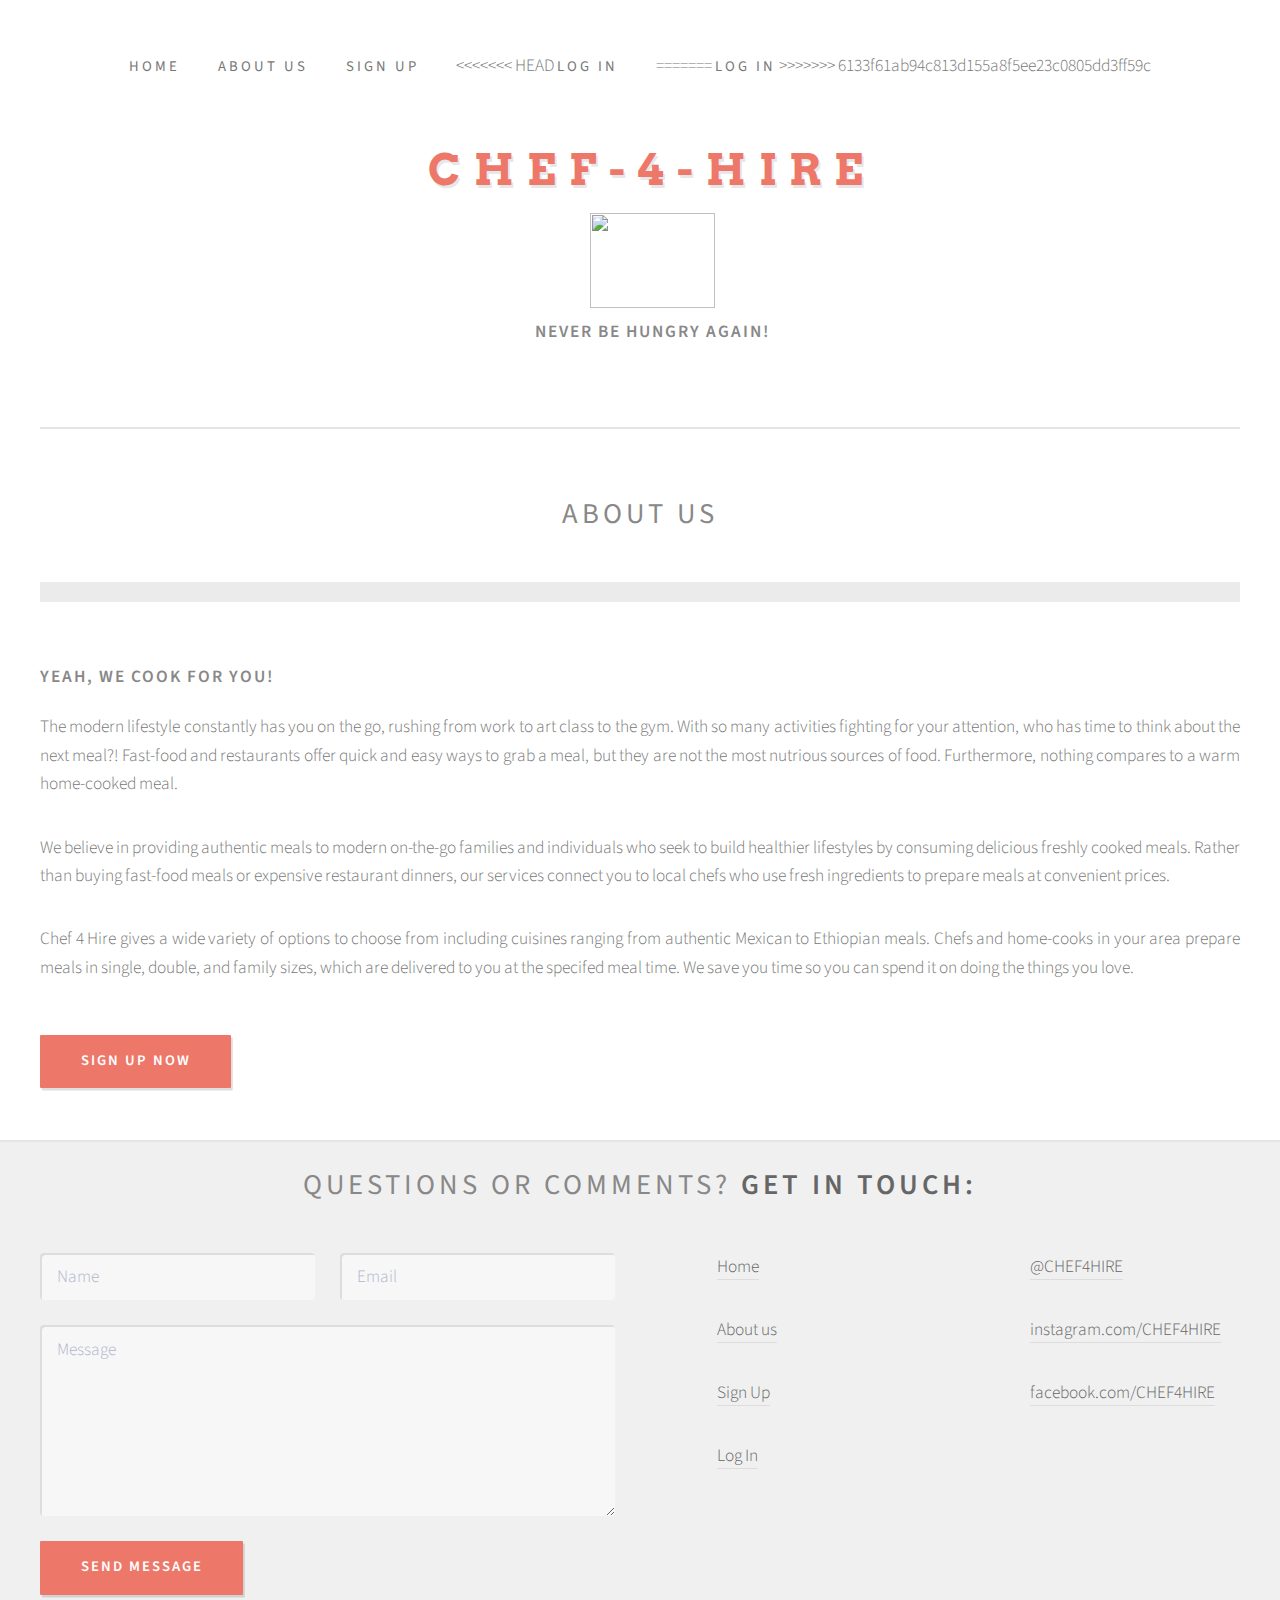
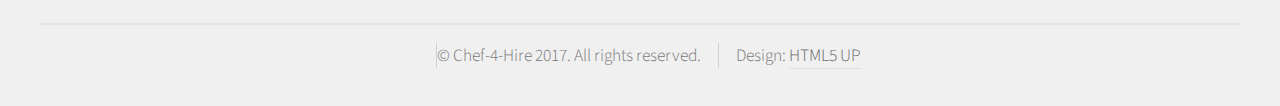
==== commit dd1f898b: "more" ====
--- a/Chef4Hire/about.html
+++ b/Chef4Hire/about.html
@@ -33,7 +33,11 @@
 				<li><a class="icon fa-home" href="index.html"><span>Home</span></a></li>
 				<li><a class="icon fa-users" href="about.html"><span>About Us</span></a></li>
 				<li><a class="icon fa-pencil" href='signup.html'><span>Sign up</span></a></li>
+<<<<<<< HEAD
+				<li><a class="icon fa-sign-in" href='login.php'><span>Log in</span></a></li>
+=======
 				<li><a class="icon fa-pencil" href='login.html'><span>Log in</span></a></li>
+>>>>>>> 6133f61ab94c813d155a8f5ee23c0805dd3ff59c
 			</ul>
 		</nav>
 
@@ -105,6 +109,9 @@
 									<li class="icon fa-pencil">
 										<a href="signup.html">Sign Up</a>
 									</li>
+									<li class="icon fa-sign-in">
+										<a href="login.php">Log In</a>
+									</li>
 								</ul>
 							</div>
 							<div class="6u 12u(mobile)">
